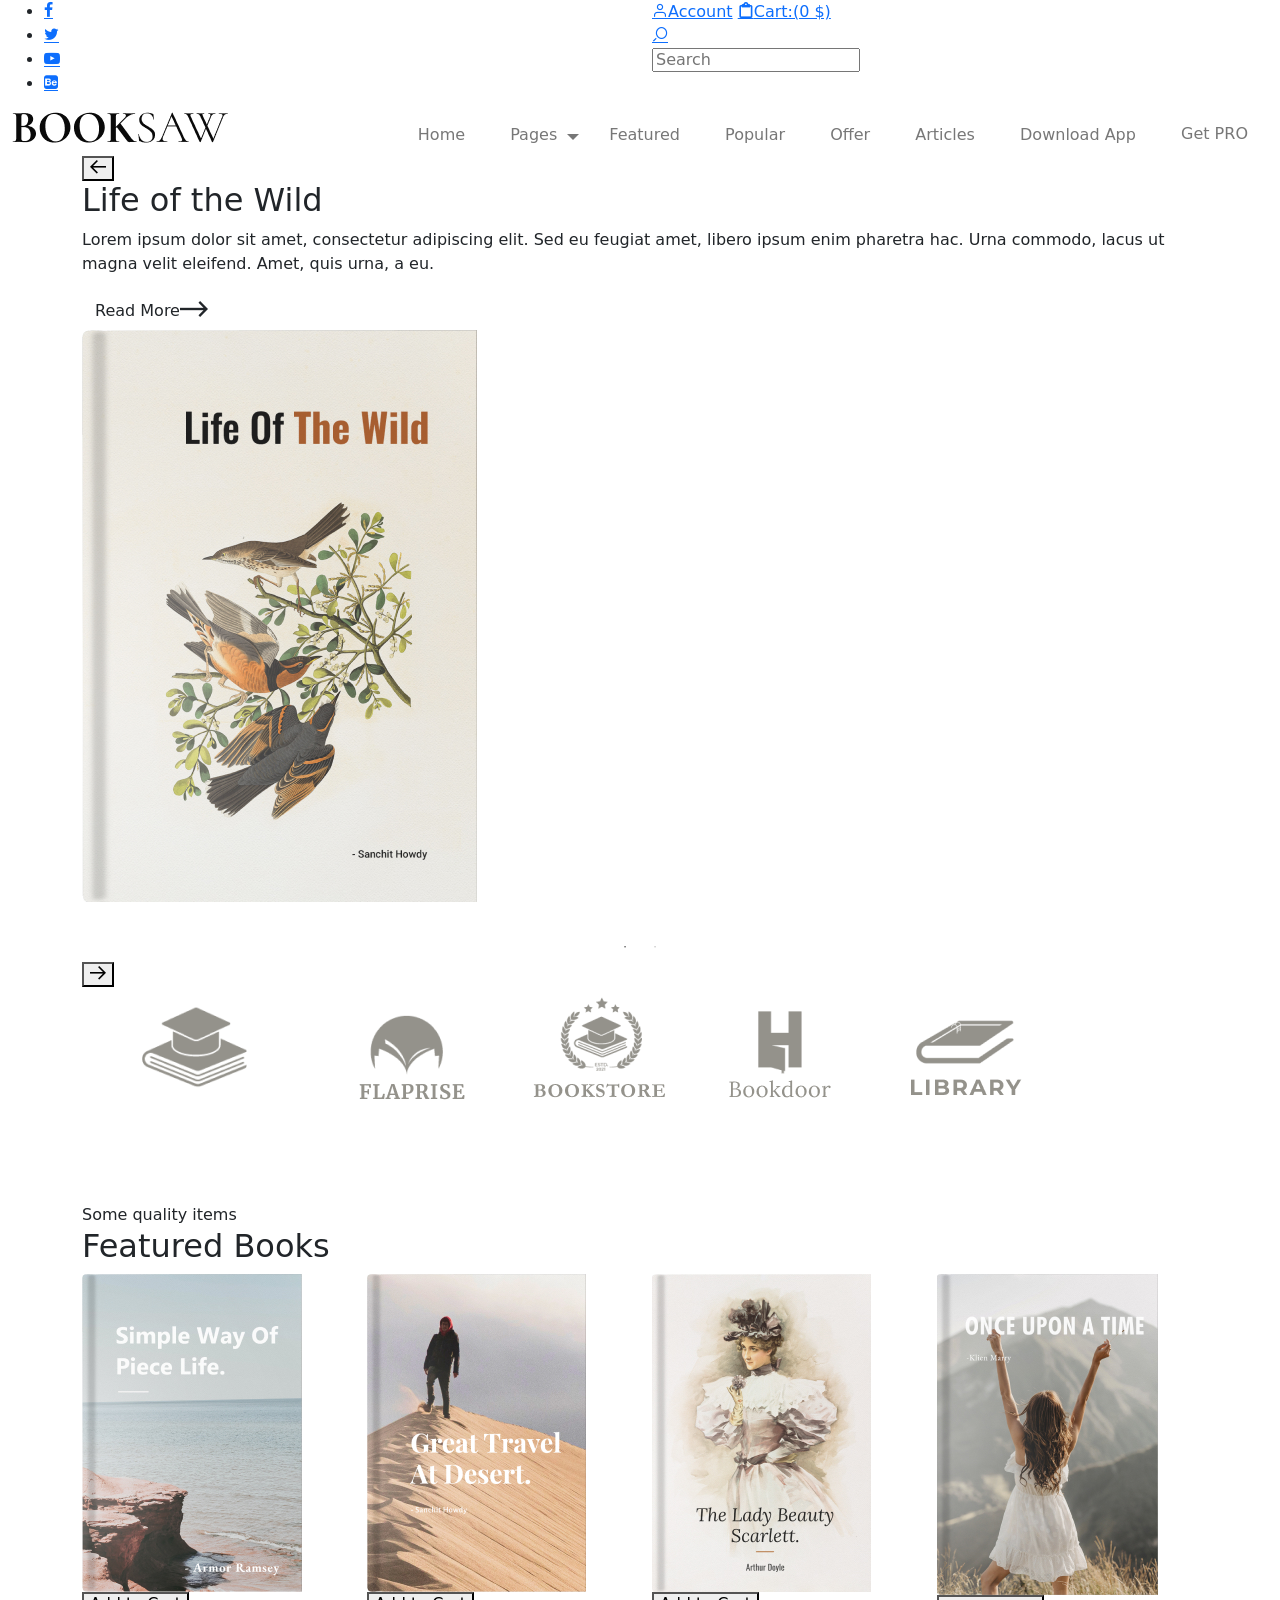
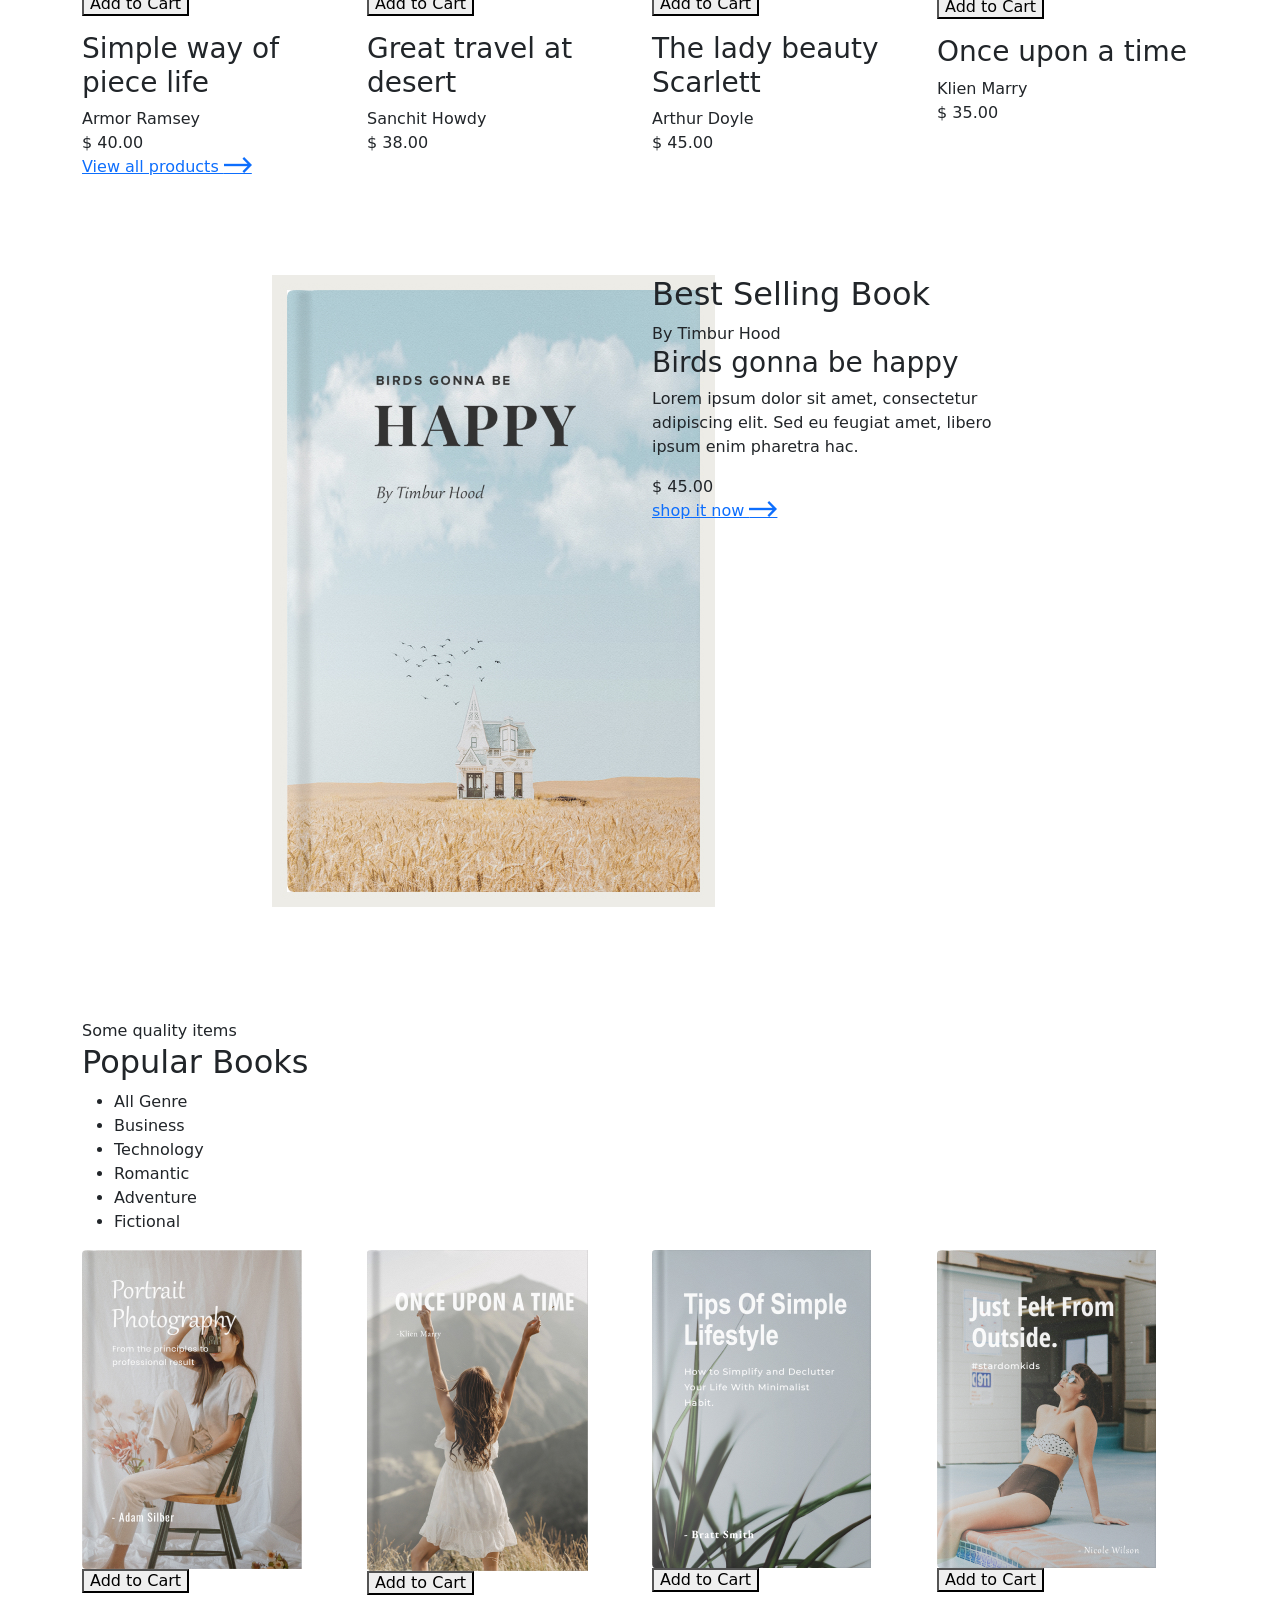
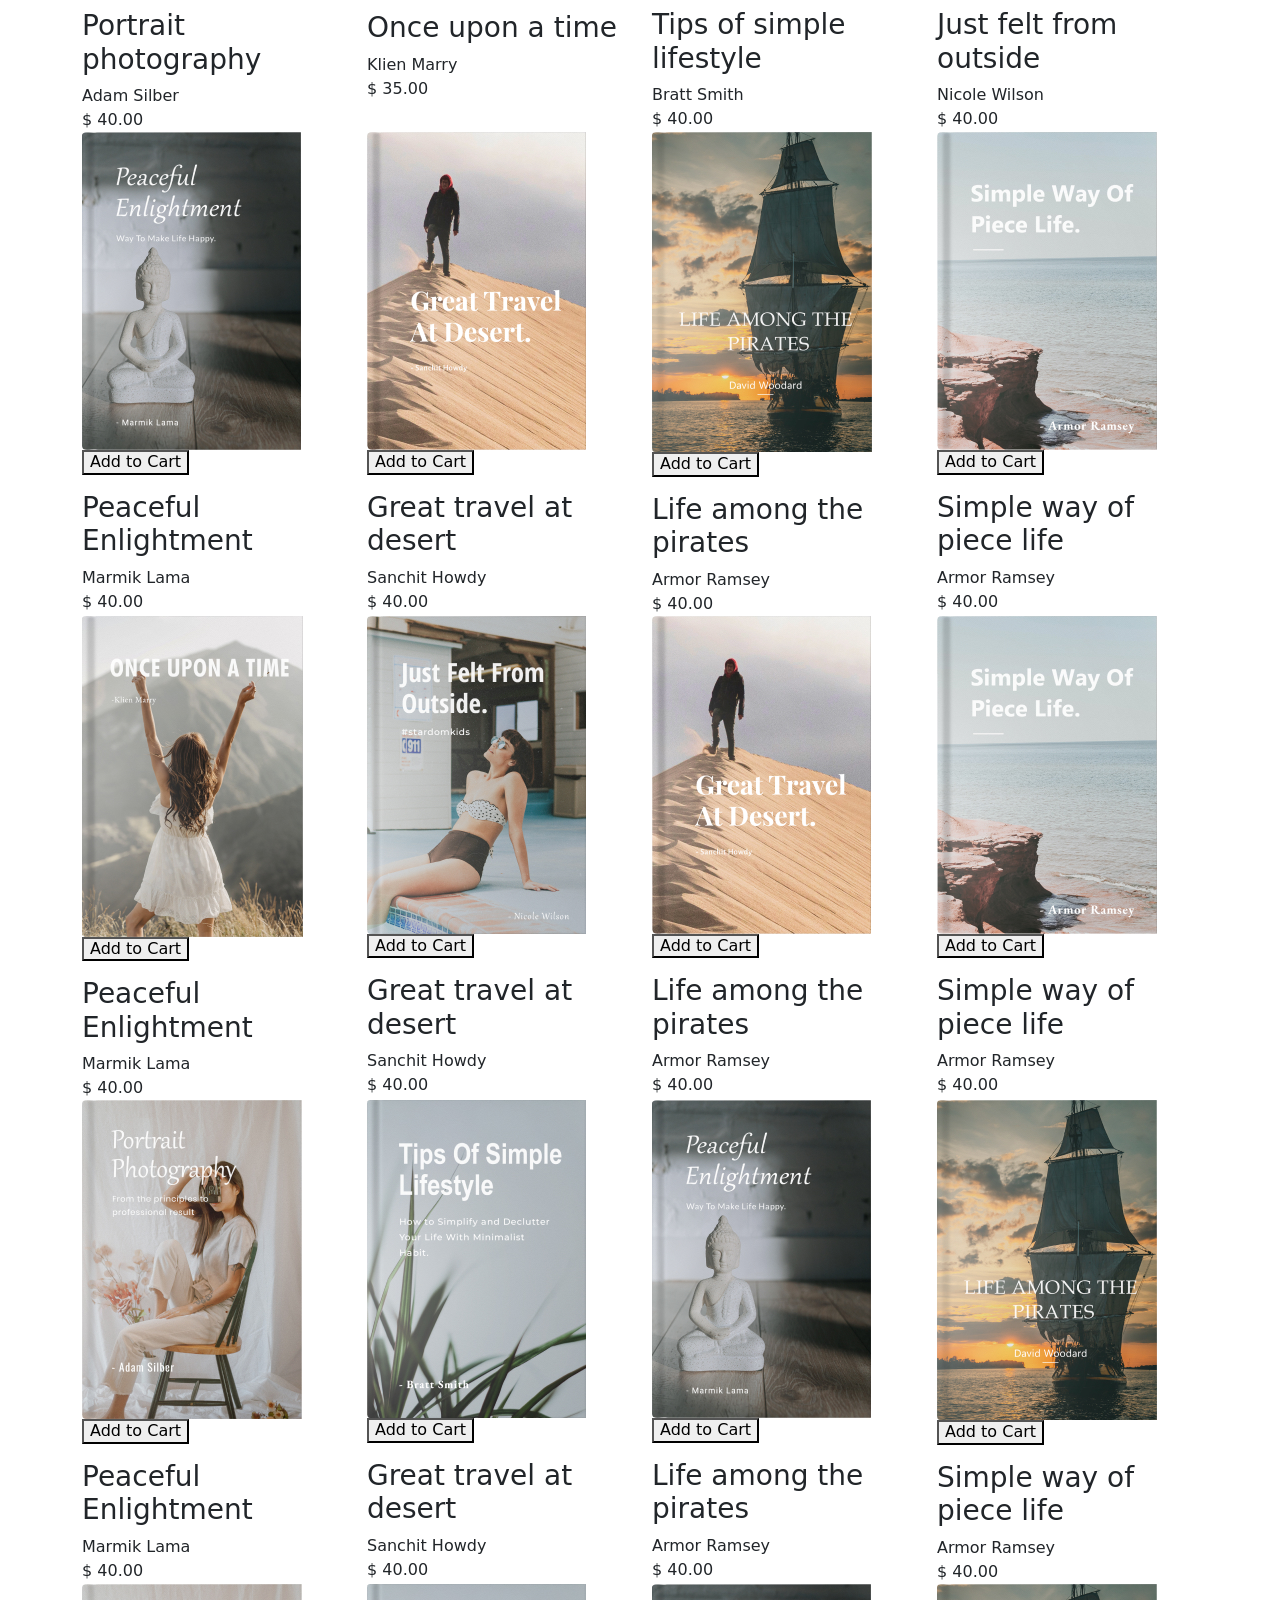
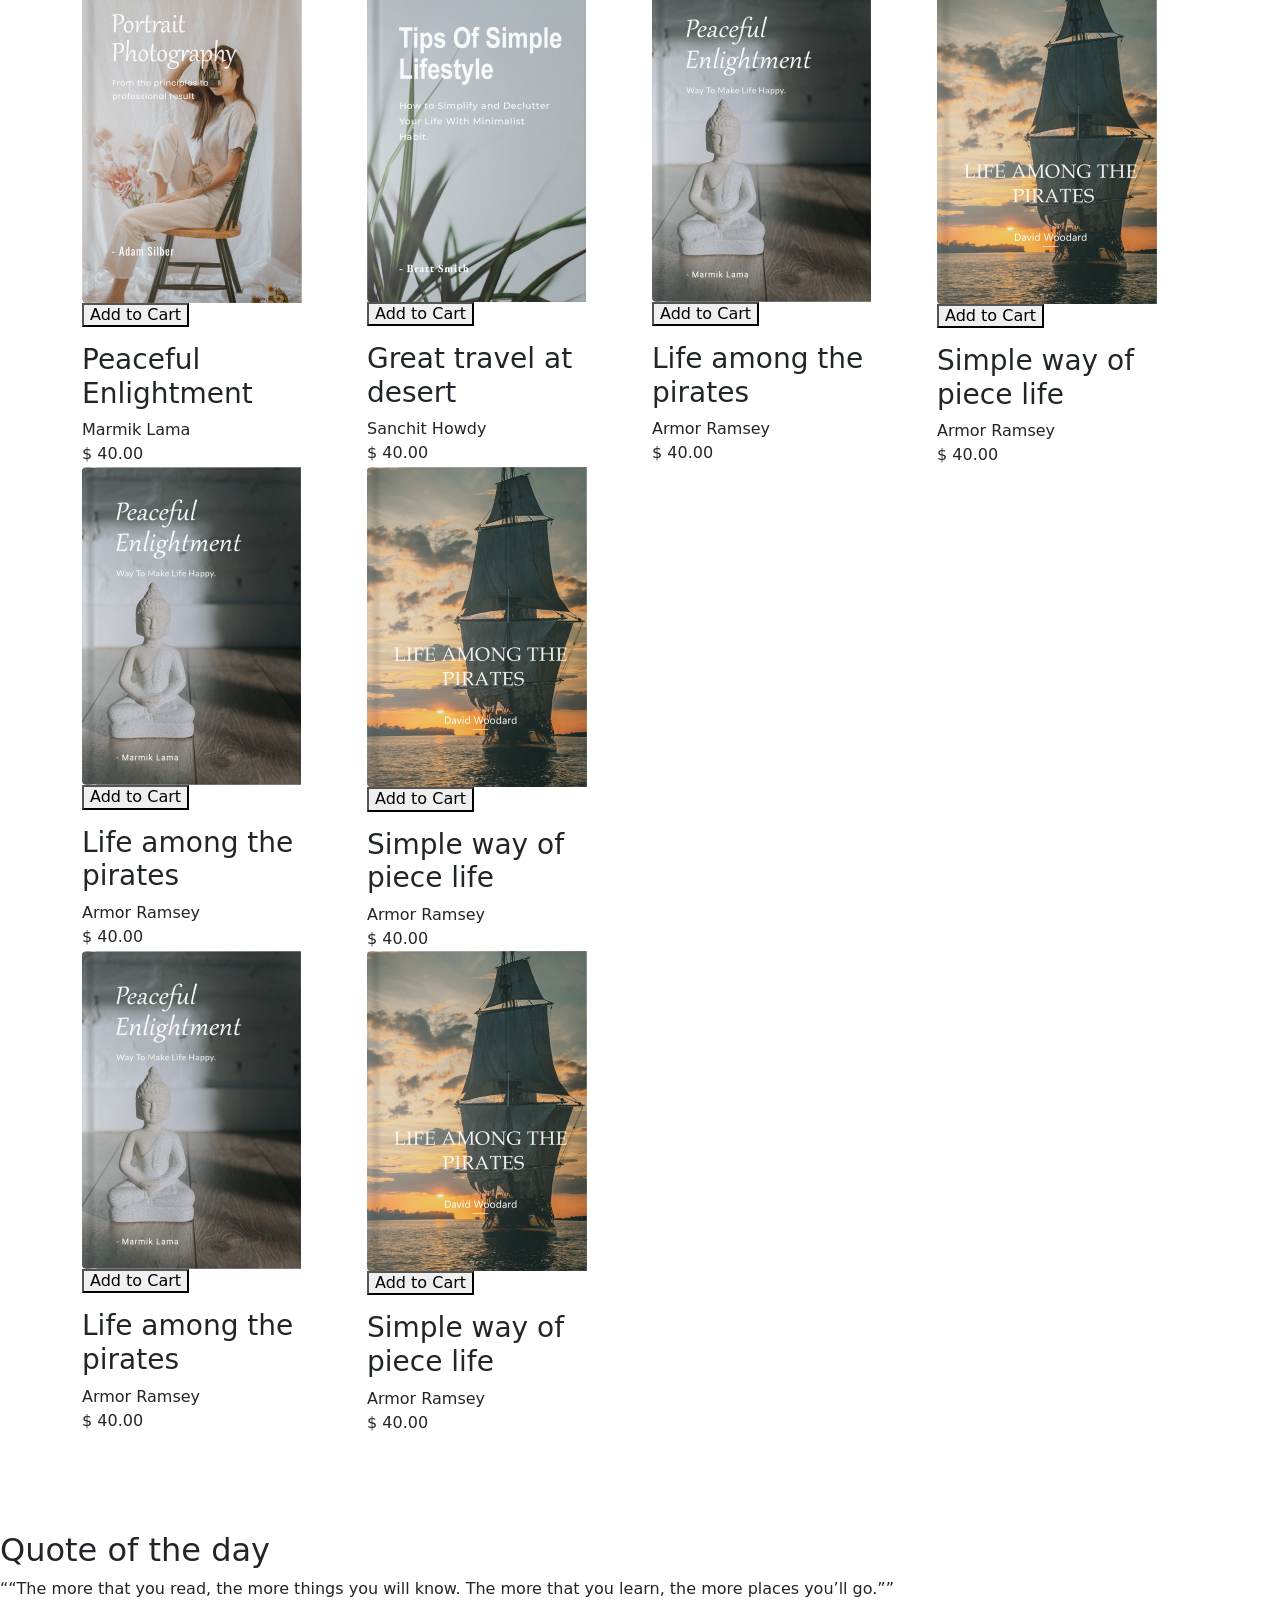
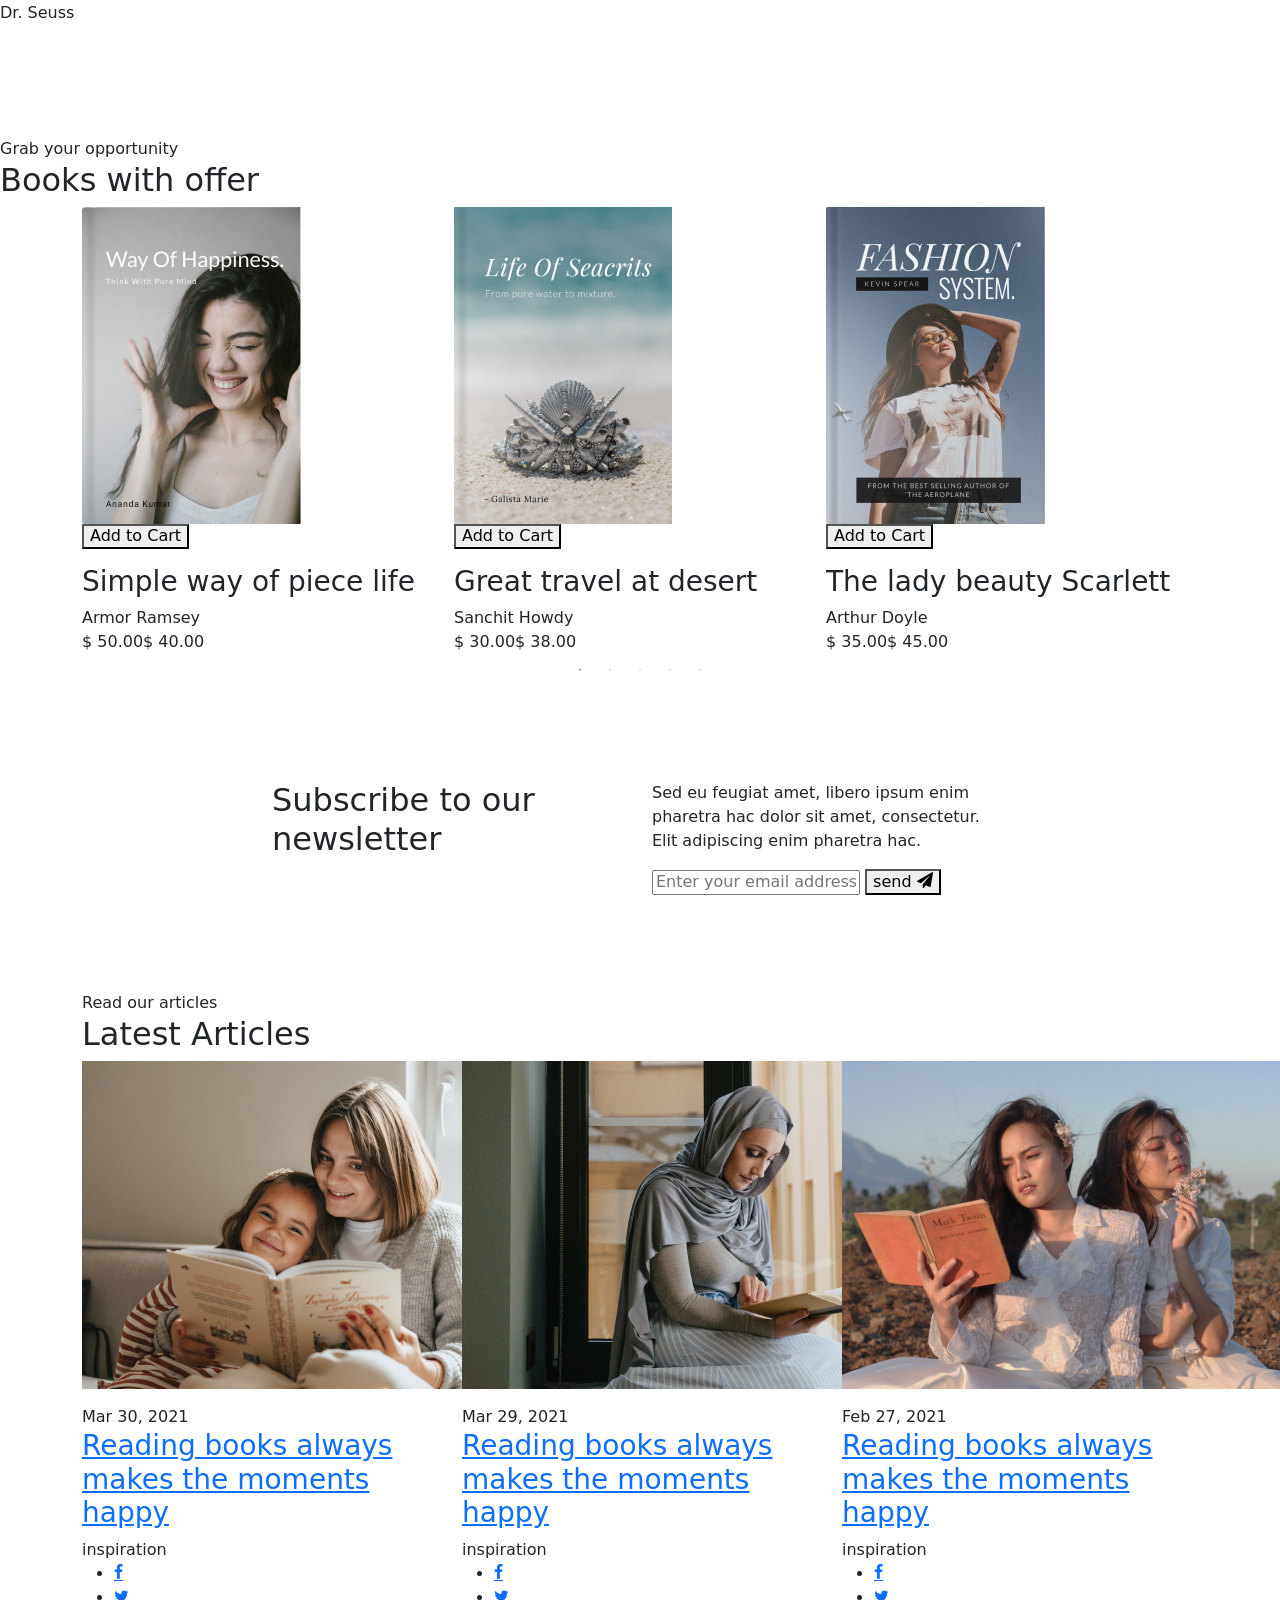
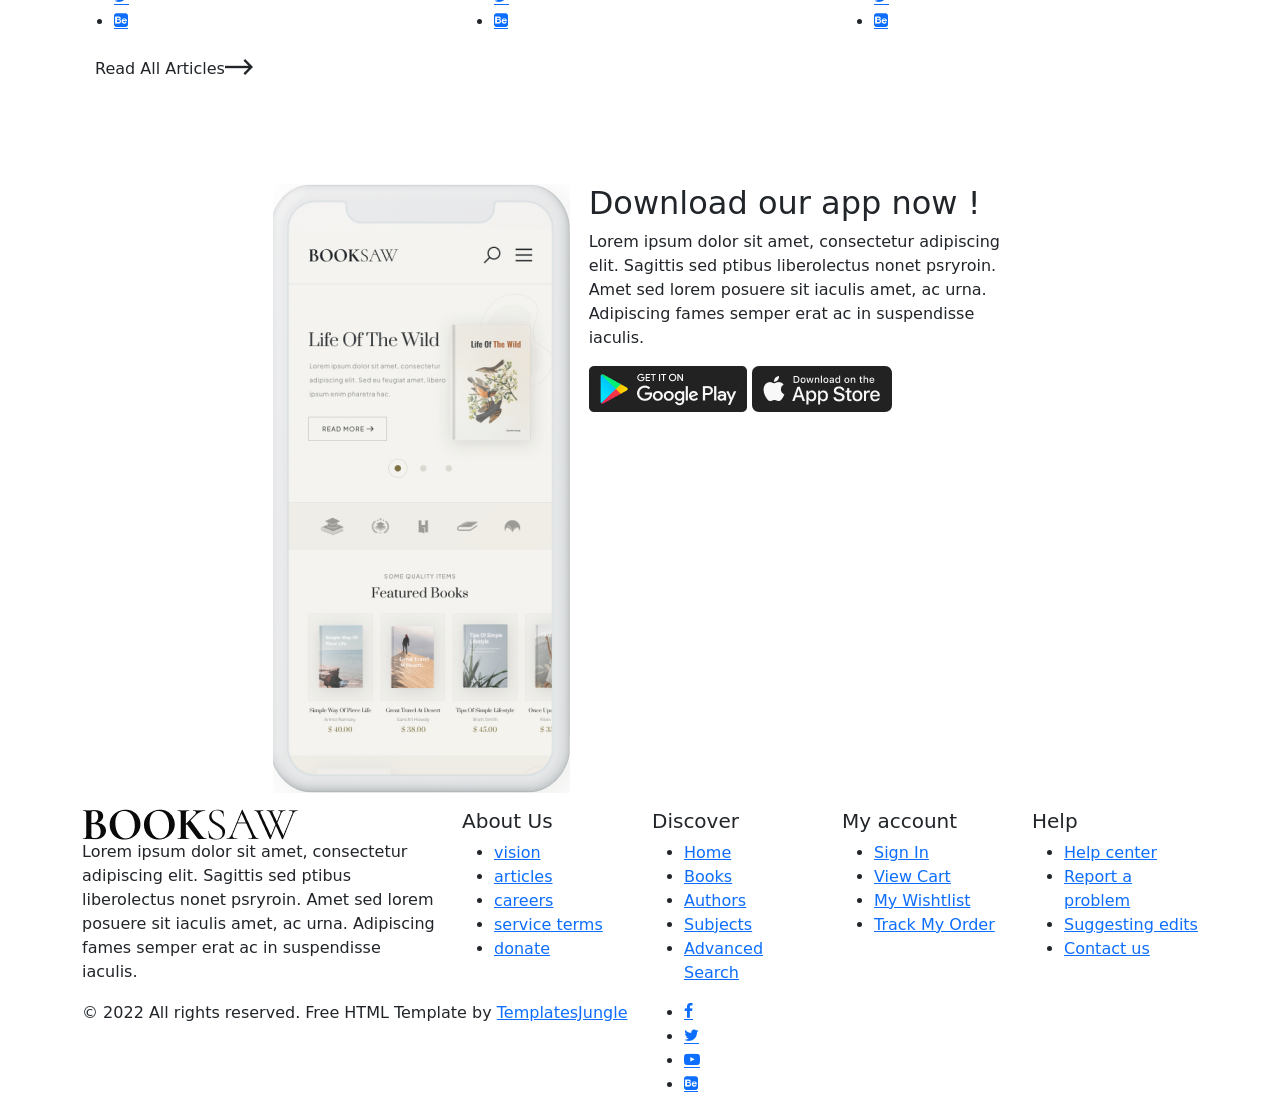
==== index.html @ dff39164 "Add template" ====
<!DOCTYPE html>
<html lang="en">

<head>
	<title>BookSaw - Free Book Store HTML CSS Template</title>
	<meta charset="utf-8">
	<meta http-equiv="X-UA-Compatible" content="IE=edge">
	<meta name="viewport" content="width=device-width, initial-scale=1.0">
	<meta name="format-detection" content="telephone=no">
	<meta name="apple-mobile-web-app-capable" content="yes">
	<meta name="author" content="">
	<meta name="keywords" content="">
	<meta name="description" content="">

	<link href="https://cdn.jsdelivr.net/npm/bootstrap@5.3.1/dist/css/bootstrap.min.css" rel="stylesheet"
		integrity="sha384-4bw+/aepP/YC94hEpVNVgiZdgIC5+VKNBQNGCHeKRQN+PtmoHDEXuppvnDJzQIu9" crossorigin="anonymous">

	<link rel="stylesheet" type="text/css" href="css/normalize.css">
	<link rel="stylesheet" type="text/css" href="icomoon/icomoon.css">
	<link rel="stylesheet" type="text/css" href="css/vendor.css">
	<link rel="stylesheet" type="text/css" href="style.css">

</head>

<body data-bs-spy="scroll" data-bs-target="#header" tabindex="0">

	<div id="header-wrap">

		<div class="top-content">
			<div class="container-fluid">
				<div class="row">
					<div class="col-md-6">
						<div class="social-links">
							<ul>
								<li>
									<a href="#"><i class="icon icon-facebook"></i></a>
								</li>
								<li>
									<a href="#"><i class="icon icon-twitter"></i></a>
								</li>
								<li>
									<a href="#"><i class="icon icon-youtube-play"></i></a>
								</li>
								<li>
									<a href="#"><i class="icon icon-behance-square"></i></a>
								</li>
							</ul>
						</div><!--social-links-->
					</div>
					<div class="col-md-6">
						<div class="right-element">
							<a href="#" class="user-account for-buy"><i
									class="icon icon-user"></i><span>Account</span></a>
							<a href="#" class="cart for-buy"><i class="icon icon-clipboard"></i><span>Cart:(0
									$)</span></a>

							<div class="action-menu">

								<div class="search-bar">
									<a href="#" class="search-button search-toggle" data-selector="#header-wrap">
										<i class="icon icon-search"></i>
									</a>
									<form role="search" method="get" class="search-box">
										<input class="search-field text search-input" placeholder="Search"
											type="search">
									</form>
								</div>
							</div>

						</div><!--top-right-->
					</div>

				</div>
			</div>
		</div><!--top-content-->

		<header id="header">
			<div class="container-fluid">
				<div class="row">

					<div class="col-md-2">
						<div class="main-logo">
							<a href="index.html"><img src="images/main-logo.png" alt="logo"></a>
						</div>

					</div>

					<div class="col-md-10">

						<nav id="navbar">
							<div class="main-menu stellarnav">
								<ul class="menu-list">
									<li class="menu-item active"><a href="#home">Home</a></li>
									<li class="menu-item has-sub">
										<a href="#pages" class="nav-link">Pages</a>

										<ul>
											<li class="active"><a href="index.html">Home</a></li>
											<li><a href="about.html">About <span class="badge bg-dark">PRO</span></a></li>
											<li><a href="styles.html">Styles <span class="badge bg-dark">PRO</span></a></li>
											<li><a href="blog.html">Blog <span class="badge bg-dark">PRO</span></a></li>
											<li><a href="single-post.html">Post Single <span class="badge bg-dark">PRO</span></a></li>
											<li><a href="shop.html">Our Store <span class="badge bg-dark">PRO</span></a></li>
											<li><a href="single-product.html">Product Single <span class="badge bg-dark">PRO</span></a></li>
											<li><a href="contact.html">Contact <span class="badge bg-dark">PRO</span></a></li>
											<li><a href="thank-you.html">Thank You <span class="badge bg-dark">PRO</span></a></li>
										</ul>

									</li>
									<li class="menu-item"><a href="#featured-books" class="nav-link">Featured</a></li>
									<li class="menu-item"><a href="#popular-books" class="nav-link">Popular</a></li>
									<li class="menu-item"><a href="#special-offer" class="nav-link">Offer</a></li>
									<li class="menu-item"><a href="#latest-blog" class="nav-link">Articles</a></li>
									<li class="menu-item"><a href="#download-app" class="nav-link">Download App</a></li>
									<li class="menu-item"><a href="https://templatesjungle.gumroad.com/l/booksaw-free-html-bookstore-template" class="nav-link btn btn-outline-dark rounded-pill m-0" target="_blank">Get PRO</a></li>
								</ul>

								<div class="hamburger">
									<span class="bar"></span>
									<span class="bar"></span>
									<span class="bar"></span>
								</div>

							</div>
						</nav>

					</div>

				</div>
			</div>
		</header>

	</div><!--header-wrap-->

	<section id="billboard">

		<div class="container">
			<div class="row">
				<div class="col-md-12">

					<button class="prev slick-arrow">
						<i class="icon icon-arrow-left"></i>
					</button>

					<div class="main-slider pattern-overlay">
						<div class="slider-item">
							<div class="banner-content">
								<h2 class="banner-title">Life of the Wild</h2>
								<p>Lorem ipsum dolor sit amet, consectetur adipiscing elit. Sed eu feugiat amet, libero
									ipsum enim pharetra hac. Urna commodo, lacus ut magna velit eleifend. Amet, quis
									urna, a eu.</p>
								<div class="btn-wrap">
									<a href="#" class="btn btn-outline-accent btn-accent-arrow">Read More<i
											class="icon icon-ns-arrow-right"></i></a>
								</div>
							</div><!--banner-content-->
							<img src="images/main-banner1.jpg" alt="banner" class="banner-image">
						</div><!--slider-item-->

						<div class="slider-item">
							<div class="banner-content">
								<h2 class="banner-title">Birds gonna be Happy</h2>
								<p>Lorem ipsum dolor sit amet, consectetur adipiscing elit. Sed eu feugiat amet, libero
									ipsum enim pharetra hac. Urna commodo, lacus ut magna velit eleifend. Amet, quis
									urna, a eu.</p>
								<div class="btn-wrap">
									<a href="#" class="btn btn-outline-accent btn-accent-arrow">Read More<i
											class="icon icon-ns-arrow-right"></i></a>
								</div>
							</div><!--banner-content-->
							<img src="images/main-banner2.jpg" alt="banner" class="banner-image">
						</div><!--slider-item-->

					</div><!--slider-->

					<button class="next slick-arrow">
						<i class="icon icon-arrow-right"></i>
					</button>

				</div>
			</div>
		</div>

	</section>

	<section id="client-holder" data-aos="fade-up">
		<div class="container">
			<div class="row">
				<div class="inner-content">
					<div class="logo-wrap">
						<div class="grid">
							<a href="#"><img src="images/client-image1.png" alt="client"></a>
							<a href="#"><img src="images/client-image2.png" alt="client"></a>
							<a href="#"><img src="images/client-image3.png" alt="client"></a>
							<a href="#"><img src="images/client-image4.png" alt="client"></a>
							<a href="#"><img src="images/client-image5.png" alt="client"></a>
						</div>
					</div><!--image-holder-->
				</div>
			</div>
		</div>
	</section>

	<section id="featured-books" class="py-5 my-5">
		<div class="container">
			<div class="row">
				<div class="col-md-12">

					<div class="section-header align-center">
						<div class="title">
							<span>Some quality items</span>
						</div>
						<h2 class="section-title">Featured Books</h2>
					</div>

					<div class="product-list" data-aos="fade-up">
						<div class="row">

							<div class="col-md-3">
								<div class="product-item">
									<figure class="product-style">
										<img src="images/product-item1.jpg" alt="Books" class="product-item">
										<button type="button" class="add-to-cart" data-product-tile="add-to-cart">Add to
											Cart</button>
									</figure>
									<figcaption>
										<h3>Simple way of piece life</h3>
										<span>Armor Ramsey</span>
										<div class="item-price">$ 40.00</div>
									</figcaption>
								</div>
							</div>

							<div class="col-md-3">
								<div class="product-item">
									<figure class="product-style">
										<img src="images/product-item2.jpg" alt="Books" class="product-item">
										<button type="button" class="add-to-cart" data-product-tile="add-to-cart">Add to
											Cart</button>
									</figure>
									<figcaption>
										<h3>Great travel at desert</h3>
										<span>Sanchit Howdy</span>
										<div class="item-price">$ 38.00</div>
									</figcaption>
								</div>
							</div>

							<div class="col-md-3">
								<div class="product-item">
									<figure class="product-style">
										<img src="images/product-item3.jpg" alt="Books" class="product-item">
										<button type="button" class="add-to-cart" data-product-tile="add-to-cart">Add to
											Cart</button>
									</figure>
									<figcaption>
										<h3>The lady beauty Scarlett</h3>
										<span>Arthur Doyle</span>
										<div class="item-price">$ 45.00</div>
									</figcaption>
								</div>
							</div>

							<div class="col-md-3">
								<div class="product-item">
									<figure class="product-style">
										<img src="images/product-item4.jpg" alt="Books" class="product-item">
										<button type="button" class="add-to-cart" data-product-tile="add-to-cart">Add to
											Cart</button>
									</figure>
									<figcaption>
										<h3>Once upon a time</h3>
										<span>Klien Marry</span>
										<div class="item-price">$ 35.00</div>
									</figcaption>
								</div>
							</div>

						</div><!--ft-books-slider-->
					</div><!--grid-->


				</div><!--inner-content-->
			</div>

			<div class="row">
				<div class="col-md-12">

					<div class="btn-wrap align-right">
						<a href="#" class="btn-accent-arrow">View all products <i
								class="icon icon-ns-arrow-right"></i></a>
					</div>

				</div>
			</div>
		</div>
	</section>

	<section id="best-selling" class="leaf-pattern-overlay">
		<div class="corner-pattern-overlay"></div>
		<div class="container">
			<div class="row justify-content-center">

				<div class="col-md-8">

					<div class="row">

						<div class="col-md-6">
							<figure class="products-thumb">
								<img src="images/single-image.jpg" alt="book" class="single-image">
							</figure>
						</div>

						<div class="col-md-6">
							<div class="product-entry">
								<h2 class="section-title divider">Best Selling Book</h2>

								<div class="products-content">
									<div class="author-name">By Timbur Hood</div>
									<h3 class="item-title">Birds gonna be happy</h3>
									<p>Lorem ipsum dolor sit amet, consectetur adipiscing elit. Sed eu feugiat amet,
										libero ipsum enim pharetra hac.</p>
									<div class="item-price">$ 45.00</div>
									<div class="btn-wrap">
										<a href="#" class="btn-accent-arrow">shop it now <i
												class="icon icon-ns-arrow-right"></i></a>
									</div>
								</div>

							</div>
						</div>

					</div>
					<!-- / row -->

				</div>

			</div>
		</div>
	</section>

	<section id="popular-books" class="bookshelf py-5 my-5">
		<div class="container">
			<div class="row">
				<div class="col-md-12">

					<div class="section-header align-center">
						<div class="title">
							<span>Some quality items</span>
						</div>
						<h2 class="section-title">Popular Books</h2>
					</div>

					<ul class="tabs">
						<li data-tab-target="#all-genre" class="active tab">All Genre</li>
						<li data-tab-target="#business" class="tab">Business</li>
						<li data-tab-target="#technology" class="tab">Technology</li>
						<li data-tab-target="#romantic" class="tab">Romantic</li>
						<li data-tab-target="#adventure" class="tab">Adventure</li>
						<li data-tab-target="#fictional" class="tab">Fictional</li>
					</ul>

					<div class="tab-content">
						<div id="all-genre" data-tab-content class="active">
							<div class="row">

								<div class="col-md-3">
									<div class="product-item">
										<figure class="product-style">
											<img src="images/tab-item1.jpg" alt="Books" class="product-item">
											<button type="button" class="add-to-cart" data-product-tile="add-to-cart">Add to
												Cart</button>
										</figure>
										<figcaption>
											<h3>Portrait photography</h3>
											<span>Adam Silber</span>
											<div class="item-price">$ 40.00</div>
										</figcaption>
									</div>
								</div>

								<div class="col-md-3">
									<div class="product-item">
										<figure class="product-style">
											<img src="images/tab-item2.jpg" alt="Books" class="product-item">
											<button type="button" class="add-to-cart" data-product-tile="add-to-cart">Add to
												Cart</button>
										</figure>
										<figcaption>
											<h3>Once upon a time</h3>
											<span>Klien Marry</span>
											<div class="item-price">$ 35.00</div>
										</figcaption>
									</div>
								</div>

								<div class="col-md-3">
									<div class="product-item">
										<figure class="product-style">
											<img src="images/tab-item3.jpg" alt="Books" class="product-item">
											<button type="button" class="add-to-cart" data-product-tile="add-to-cart">Add to
												Cart</button>
										</figure>
										<figcaption>
											<h3>Tips of simple lifestyle</h3>
											<span>Bratt Smith</span>
											<div class="item-price">$ 40.00</div>
										</figcaption>
									</div>
								</div>

								<div class="col-md-3">
									<div class="product-item">
										<figure class="product-style">
											<img src="images/tab-item4.jpg" alt="Books" class="product-item">
											<button type="button" class="add-to-cart" data-product-tile="add-to-cart">Add to
												Cart</button>
										</figure>
										<figcaption>
											<h3>Just felt from outside</h3>
											<span>Nicole Wilson</span>
											<div class="item-price">$ 40.00</div>
										</figcaption>
									</div>
								</div>

							</div>
							<div class="row">

								<div class="col-md-3">
									<div class="product-item">
										<figure class="product-style">
											<img src="images/tab-item5.jpg" alt="Books" class="product-item">
											<button type="button" class="add-to-cart" data-product-tile="add-to-cart">Add to
												Cart</button>
										</figure>
										<figcaption>
											<h3>Peaceful Enlightment</h3>
											<span>Marmik Lama</span>
											<div class="item-price">$ 40.00</div>
										</figcaption>
									</div>
								</div>

								<div class="col-md-3">
									<div class="product-item">
										<figure class="product-style">
											<img src="images/tab-item6.jpg" alt="Books" class="product-item">
											<button type="button" class="add-to-cart" data-product-tile="add-to-cart">Add to
												Cart</button>
										</figure>
										<figcaption>
											<h3>Great travel at desert</h3>
											<span>Sanchit Howdy</span>
											<div class="item-price">$ 40.00</div>
										</figcaption>
									</div>
								</div>

								<div class="col-md-3">
									<div class="product-item">
										<figure class="product-style">
											<img src="images/tab-item7.jpg" alt="Books" class="product-item">
											<button type="button" class="add-to-cart" data-product-tile="add-to-cart">Add to
												Cart</button>
										</figure>
										<figcaption>
											<h3>Life among the pirates</h3>
											<span>Armor Ramsey</span>
											<div class="item-price">$ 40.00</div>
										</figcaption>
									</div>
								</div>

								<div class="col-md-3">
									<div class="product-item">
										<figure class="product-style">
											<img src="images/tab-item8.jpg" alt="Books" class="product-item">
											<button type="button" class="add-to-cart" data-product-tile="add-to-cart">Add to
												Cart</button>
										</figure>
										<figcaption>
											<h3>Simple way of piece life</h3>
											<span>Armor Ramsey</span>
											<div class="item-price">$ 40.00</div>
										</figcaption>
									</div>
								</div>

							</div>

						</div>
						<div id="business" data-tab-content>
							<div class="row">
								<div class="col-md-3">
									<div class="product-item">
										<figure class="product-style">
											<img src="images/tab-item2.jpg" alt="Books" class="product-item">
											<button type="button" class="add-to-cart" data-product-tile="add-to-cart">Add to
												Cart</button>
										</figure>
										<figcaption>
											<h3>Peaceful Enlightment</h3>
											<span>Marmik Lama</span>
											<div class="item-price">$ 40.00</div>
										</figcaption>
									</div>
								</div>

								<div class="col-md-3">
									<div class="product-item">
										<figure class="product-style">
											<img src="images/tab-item4.jpg" alt="Books" class="product-item">
											<button type="button" class="add-to-cart" data-product-tile="add-to-cart">Add to
												Cart</button>
										</figure>
										<figcaption>
											<h3>Great travel at desert</h3>
											<span>Sanchit Howdy</span>
											<div class="item-price">$ 40.00</div>
										</figcaption>
									</div>
								</div>

								<div class="col-md-3">
									<div class="product-item">
										<figure class="product-style">
											<img src="images/tab-item6.jpg" alt="Books" class="product-item">
											<button type="button" class="add-to-cart" data-product-tile="add-to-cart">Add to
												Cart</button>
										</figure>
										<figcaption>
											<h3>Life among the pirates</h3>
											<span>Armor Ramsey</span>
											<div class="item-price">$ 40.00</div>
										</figcaption>
									</div>
								</div>

								<div class="col-md-3">
									<div class="product-item">
										<figure class="product-style">
											<img src="images/tab-item8.jpg" alt="Books" class="product-item">
											<button type="button" class="add-to-cart" data-product-tile="add-to-cart">Add to
												Cart</button>
										</figure>
										<figcaption>
											<h3>Simple way of piece life</h3>
											<span>Armor Ramsey</span>
											<div class="item-price">$ 40.00</div>
										</figcaption>
									</div>
								</div>

							</div>
						</div>

						<div id="technology" data-tab-content>
							<div class="row">
								<div class="col-md-3">
									<div class="product-item">
										<figure class="product-style">
											<img src="images/tab-item1.jpg" alt="Books" class="product-item">
											<button type="button" class="add-to-cart" data-product-tile="add-to-cart">Add to
												Cart</button>
										</figure>
										<figcaption>
											<h3>Peaceful Enlightment</h3>
											<span>Marmik Lama</span>
											<div class="item-price">$ 40.00</div>
										</figcaption>
									</div>
								</div>

								<div class="col-md-3">
									<div class="product-item">
										<figure class="product-style">
											<img src="images/tab-item3.jpg" alt="Books" class="product-item">
											<button type="button" class="add-to-cart" data-product-tile="add-to-cart">Add to
												Cart</button>
										</figure>
										<figcaption>
											<h3>Great travel at desert</h3>
											<span>Sanchit Howdy</span>
											<div class="item-price">$ 40.00</div>
										</figcaption>
									</div>
								</div>

								<div class="col-md-3">
									<div class="product-item">
										<figure class="product-style">
											<img src="images/tab-item5.jpg" alt="Books" class="product-item">
											<button type="button" class="add-to-cart" data-product-tile="add-to-cart">Add to
												Cart</button>
										</figure>
										<figcaption>
											<h3>Life among the pirates</h3>
											<span>Armor Ramsey</span>
											<div class="item-price">$ 40.00</div>
										</figcaption>
									</div>
								</div>

								<div class="col-md-3">
									<div class="product-item">
										<figure class="product-style">
											<img src="images/tab-item7.jpg" alt="Books" class="product-item">
											<button type="button" class="add-to-cart" data-product-tile="add-to-cart">Add to
												Cart</button>
										</figure>
										<figcaption>
											<h3>Simple way of piece life</h3>
											<span>Armor Ramsey</span>
											<div class="item-price">$ 40.00</div>
										</figcaption>
									</div>
								</div>
							</div>
						</div>

						<div id="romantic" data-tab-content>
							<div class="row">
								<div class="col-md-3">
									<div class="product-item">
										<figure class="product-style">
											<img src="images/tab-item1.jpg" alt="Books" class="product-item">
											<button type="button" class="add-to-cart" data-product-tile="add-to-cart">Add to
												Cart</button>
										</figure>
										<figcaption>
											<h3>Peaceful Enlightment</h3>
											<span>Marmik Lama</span>
											<div class="item-price">$ 40.00</div>
										</figcaption>
									</div>
								</div>

								<div class="col-md-3">
									<div class="product-item">
										<figure class="product-style">
											<img src="images/tab-item3.jpg" alt="Books" class="product-item">
											<button type="button" class="add-to-cart" data-product-tile="add-to-cart">Add to
												Cart</button>
										</figure>
										<figcaption>
											<h3>Great travel at desert</h3>
											<span>Sanchit Howdy</span>
											<div class="item-price">$ 40.00</div>
										</figcaption>
									</div>
								</div>

								<div class="col-md-3">
									<div class="product-item">
										<figure class="product-style">
											<img src="images/tab-item5.jpg" alt="Books" class="product-item">
											<button type="button" class="add-to-cart" data-product-tile="add-to-cart">Add to
												Cart</button>
										</figure>
										<figcaption>
											<h3>Life among the pirates</h3>
											<span>Armor Ramsey</span>
											<div class="item-price">$ 40.00</div>
										</figcaption>
									</div>
								</div>

								<div class="col-md-3">
									<div class="product-item">
										<figure class="product-style">
											<img src="images/tab-item7.jpg" alt="Books" class="product-item">
											<button type="button" class="add-to-cart" data-product-tile="add-to-cart">Add to
												Cart</button>
										</figure>
										<figcaption>
											<h3>Simple way of piece life</h3>
											<span>Armor Ramsey</span>
											<div class="item-price">$ 40.00</div>
										</figcaption>
									</div>
								</div>
							</div>
						</div>

						<div id="adventure" data-tab-content>
							<div class="row">
								<div class="col-md-3">
									<div class="product-item">
										<figure class="product-style">
											<img src="images/tab-item5.jpg" alt="Books" class="product-item">
											<button type="button" class="add-to-cart" data-product-tile="add-to-cart">Add to
												Cart</button>
										</figure>
										<figcaption>
											<h3>Life among the pirates</h3>
											<span>Armor Ramsey</span>
											<div class="item-price">$ 40.00</div>
										</figcaption>
									</div>
								</div>

								<div class="col-md-3">
									<div class="product-item">
										<figure class="product-style">
											<img src="images/tab-item7.jpg" alt="Books" class="product-item">
											<button type="button" class="add-to-cart" data-product-tile="add-to-cart">Add to
												Cart</button>
										</figure>
										<figcaption>
											<h3>Simple way of piece life</h3>
											<span>Armor Ramsey</span>
											<div class="item-price">$ 40.00</div>
										</figcaption>
									</div>
								</div>
							</div>
						</div>

						<div id="fictional" data-tab-content>
							<div class="row">
								<div class="col-md-3">
									<div class="product-item">
										<figure class="product-style">
											<img src="images/tab-item5.jpg" alt="Books" class="product-item">
											<button type="button" class="add-to-cart" data-product-tile="add-to-cart">Add to
												Cart</button>
										</figure>
										<figcaption>
											<h3>Life among the pirates</h3>
											<span>Armor Ramsey</span>
											<div class="item-price">$ 40.00</div>
										</figcaption>
									</div>
								</div>

								<div class="col-md-3">
									<div class="product-item">
										<figure class="product-style">
											<img src="images/tab-item7.jpg" alt="Books" class="product-item">
											<button type="button" class="add-to-cart" data-product-tile="add-to-cart">Add to
												Cart</button>
										</figure>
										<figcaption>
											<h3>Simple way of piece life</h3>
											<span>Armor Ramsey</span>
											<div class="item-price">$ 40.00</div>
										</figcaption>
									</div>
								</div>
							</div>
						</div>

					</div>

				</div><!--inner-tabs-->

			</div>
		</div>
	</section>

	<section id="quotation" class="align-center pb-5 mb-5">
		<div class="inner-content">
			<h2 class="section-title divider">Quote of the day</h2>
			<blockquote data-aos="fade-up">
				<q>“The more that you read, the more things you will know. The more that you learn, the more places
					you’ll go.”</q>
				<div class="author-name">Dr. Seuss</div>
			</blockquote>
		</div>
	</section>

	<section id="special-offer" class="bookshelf pb-5 mb-5">

		<div class="section-header align-center">
			<div class="title">
				<span>Grab your opportunity</span>
			</div>
			<h2 class="section-title">Books with offer</h2>
		</div>

		<div class="container">
			<div class="row">
				<div class="inner-content">
					<div class="product-list" data-aos="fade-up">
						<div class="grid product-grid">
							<div class="product-item">
								<figure class="product-style">
									<img src="images/product-item5.jpg" alt="Books" class="product-item">
									<button type="button" class="add-to-cart" data-product-tile="add-to-cart">Add to
										Cart</button>
								</figure>
								<figcaption>
									<h3>Simple way of piece life</h3>
									<span>Armor Ramsey</span>
									<div class="item-price">
										<span class="prev-price">$ 50.00</span>$ 40.00
									</div>
								</div>
							</figcaption>

							<div class="product-item">
								<figure class="product-style">
									<img src="images/product-item6.jpg" alt="Books" class="product-item">
									<button type="button" class="add-to-cart" data-product-tile="add-to-cart">Add to
										Cart</button>
								</figure>
								<figcaption>
									<h3>Great travel at desert</h3>
									<span>Sanchit Howdy</span>
									<div class="item-price">
										<span class="prev-price">$ 30.00</span>$ 38.00
									</div>
								</div>
							</figcaption>

							<div class="product-item">
								<figure class="product-style">
									<img src="images/product-item7.jpg" alt="Books" class="product-item">
									<button type="button" class="add-to-cart" data-product-tile="add-to-cart">Add to
										Cart</button>
								</figure>
								<figcaption>
									<h3>The lady beauty Scarlett</h3>
									<span>Arthur Doyle</span>
									<div class="item-price">
										<span class="prev-price">$ 35.00</span>$ 45.00
									</div>
								</div>
							</figcaption>

							<div class="product-item">
								<figure class="product-style">
									<img src="images/product-item8.jpg" alt="Books" class="product-item">
									<button type="button" class="add-to-cart" data-product-tile="add-to-cart">Add to
										Cart</button>
								</figure>
								<figcaption>
									<h3>Once upon a time</h3>
									<span>Klien Marry</span>
									<div class="item-price">
										<span class="prev-price">$ 25.00</span>$ 35.00
									</div>
								</div>
							</figcaption>

							<div class="product-item">
								<figure class="product-style">
									<img src="images/product-item2.jpg" alt="Books" class="product-item">
									<button type="button" class="add-to-cart" data-product-tile="add-to-cart">Add to
										Cart</button>
								</figure>
								<figcaption>
									<h3>Simple way of piece life</h3>
									<span>Armor Ramsey</span>
									<div class="item-price">$ 40.00</div>
								</figcaption>
							</div>
						</div><!--grid-->
					</div>
				</div><!--inner-content-->
			</div>
		</div>
	</section>

	<section id="subscribe">
		<div class="container">
			<div class="row justify-content-center">

				<div class="col-md-8">
					<div class="row">

						<div class="col-md-6">

							<div class="title-element">
								<h2 class="section-title divider">Subscribe to our newsletter</h2>
							</div>

						</div>
						<div class="col-md-6">

							<div class="subscribe-content" data-aos="fade-up">
								<p>Sed eu feugiat amet, libero ipsum enim pharetra hac dolor sit amet, consectetur. Elit
									adipiscing enim pharetra hac.</p>
								<form id="form">
									<input type="text" name="email" placeholder="Enter your email addresss here">
									<button class="btn-subscribe">
										<span>send</span>
										<i class="icon icon-send"></i>
									</button>
								</form>
							</div>

						</div>

					</div>
				</div>

			</div>
		</div>
	</section>

	<section id="latest-blog" class="py-5 my-5">
		<div class="container">
			<div class="row">
				<div class="col-md-12">

					<div class="section-header align-center">
						<div class="title">
							<span>Read our articles</span>
						</div>
						<h2 class="section-title">Latest Articles</h2>
					</div>

					<div class="row">

						<div class="col-md-4">

							<article class="column" data-aos="fade-up">

								<figure>
									<a href="#" class="image-hvr-effect">
										<img src="images/post-img1.jpg" alt="post" class="post-image">
									</a>
								</figure>

								<div class="post-item">
									<div class="meta-date">Mar 30, 2021</div>
									<h3><a href="#">Reading books always makes the moments happy</a></h3>

									<div class="links-element">
										<div class="categories">inspiration</div>
										<div class="social-links">
											<ul>
												<li>
													<a href="#"><i class="icon icon-facebook"></i></a>
												</li>
												<li>
													<a href="#"><i class="icon icon-twitter"></i></a>
												</li>
												<li>
													<a href="#"><i class="icon icon-behance-square"></i></a>
												</li>
											</ul>
										</div>
									</div><!--links-element-->

								</div>
							</article>

						</div>
						<div class="col-md-4">

							<article class="column" data-aos="fade-up" data-aos-delay="200">
								<figure>
									<a href="#" class="image-hvr-effect">
										<img src="images/post-img2.jpg" alt="post" class="post-image">
									</a>
								</figure>
								<div class="post-item">
									<div class="meta-date">Mar 29, 2021</div>
									<h3><a href="#">Reading books always makes the moments happy</a></h3>

									<div class="links-element">
										<div class="categories">inspiration</div>
										<div class="social-links">
											<ul>
												<li>
													<a href="#"><i class="icon icon-facebook"></i></a>
												</li>
												<li>
													<a href="#"><i class="icon icon-twitter"></i></a>
												</li>
												<li>
													<a href="#"><i class="icon icon-behance-square"></i></a>
												</li>
											</ul>
										</div>
									</div><!--links-element-->

								</div>
							</article>

						</div>
						<div class="col-md-4">

							<article class="column" data-aos="fade-up" data-aos-delay="400">
								<figure>
									<a href="#" class="image-hvr-effect">
										<img src="images/post-img3.jpg" alt="post" class="post-image">
									</a>
								</figure>
								<div class="post-item">
									<div class="meta-date">Feb 27, 2021</div>
									<h3><a href="#">Reading books always makes the moments happy</a></h3>

									<div class="links-element">
										<div class="categories">inspiration</div>
										<div class="social-links">
											<ul>
												<li>
													<a href="#"><i class="icon icon-facebook"></i></a>
												</li>
												<li>
													<a href="#"><i class="icon icon-twitter"></i></a>
												</li>
												<li>
													<a href="#"><i class="icon icon-behance-square"></i></a>
												</li>
											</ul>
										</div>
									</div><!--links-element-->

								</div>
							</article>

						</div>

					</div>

					<div class="row">

						<div class="btn-wrap align-center">
							<a href="#" class="btn btn-outline-accent btn-accent-arrow" tabindex="0">Read All Articles<i
									class="icon icon-ns-arrow-right"></i></a>
						</div>
					</div>

				</div>
			</div>
		</div>
	</section>

	<section id="download-app" class="leaf-pattern-overlay">
		<div class="corner-pattern-overlay"></div>
		<div class="container">
			<div class="row justify-content-center">
				<div class="col-md-8">
					<div class="row">

						<div class="col-md-5">
							<figure>
								<img src="images/device.png" alt="phone" class="single-image">
							</figure>
						</div>

						<div class="col-md-7">
							<div class="app-info">
								<h2 class="section-title divider">Download our app now !</h2>
								<p>Lorem ipsum dolor sit amet, consectetur adipiscing elit. Sagittis sed ptibus
									liberolectus nonet psryroin. Amet sed lorem posuere sit iaculis amet, ac urna.
									Adipiscing fames semper erat ac in suspendisse iaculis.</p>
								<div class="google-app">
									<img src="images/google-play.jpg" alt="google play">
									<img src="images/app-store.jpg" alt="app store">
								</div>
							</div>
						</div>

					</div>
				</div>
			</div>
		</div>
	</section>

	<footer id="footer">
		<div class="container">
			<div class="row">

				<div class="col-md-4">

					<div class="footer-item">
						<div class="company-brand">
							<img src="images/main-logo.png" alt="logo" class="footer-logo">
							<p>Lorem ipsum dolor sit amet, consectetur adipiscing elit. Sagittis sed ptibus liberolectus
								nonet psryroin. Amet sed lorem posuere sit iaculis amet, ac urna. Adipiscing fames
								semper erat ac in suspendisse iaculis.</p>
						</div>
					</div>

				</div>

				<div class="col-md-2">

					<div class="footer-menu">
						<h5>About Us</h5>
						<ul class="menu-list">
							<li class="menu-item">
								<a href="#">vision</a>
							</li>
							<li class="menu-item">
								<a href="#">articles </a>
							</li>
							<li class="menu-item">
								<a href="#">careers</a>
							</li>
							<li class="menu-item">
								<a href="#">service terms</a>
							</li>
							<li class="menu-item">
								<a href="#">donate</a>
							</li>
						</ul>
					</div>

				</div>
				<div class="col-md-2">

					<div class="footer-menu">
						<h5>Discover</h5>
						<ul class="menu-list">
							<li class="menu-item">
								<a href="#">Home</a>
							</li>
							<li class="menu-item">
								<a href="#">Books</a>
							</li>
							<li class="menu-item">
								<a href="#">Authors</a>
							</li>
							<li class="menu-item">
								<a href="#">Subjects</a>
							</li>
							<li class="menu-item">
								<a href="#">Advanced Search</a>
							</li>
						</ul>
					</div>

				</div>
				<div class="col-md-2">

					<div class="footer-menu">
						<h5>My account</h5>
						<ul class="menu-list">
							<li class="menu-item">
								<a href="#">Sign In</a>
							</li>
							<li class="menu-item">
								<a href="#">View Cart</a>
							</li>
							<li class="menu-item">
								<a href="#">My Wishtlist</a>
							</li>
							<li class="menu-item">
								<a href="#">Track My Order</a>
							</li>
						</ul>
					</div>

				</div>
				<div class="col-md-2">

					<div class="footer-menu">
						<h5>Help</h5>
						<ul class="menu-list">
							<li class="menu-item">
								<a href="#">Help center</a>
							</li>
							<li class="menu-item">
								<a href="#">Report a problem</a>
							</li>
							<li class="menu-item">
								<a href="#">Suggesting edits</a>
							</li>
							<li class="menu-item">
								<a href="#">Contact us</a>
							</li>
						</ul>
					</div>

				</div>

			</div>
			<!-- / row -->

		</div>
	</footer>

	<div id="footer-bottom">
		<div class="container">
			<div class="row">
				<div class="col-md-12">

					<div class="copyright">
						<div class="row">

							<div class="col-md-6">
								<p>© 2022 All rights reserved. Free HTML Template by <a
										href="https://www.templatesjungle.com/" target="_blank">TemplatesJungle</a></p>
							</div>

							<div class="col-md-6">
								<div class="social-links align-right">
									<ul>
										<li>
											<a href="#"><i class="icon icon-facebook"></i></a>
										</li>
										<li>
											<a href="#"><i class="icon icon-twitter"></i></a>
										</li>
										<li>
											<a href="#"><i class="icon icon-youtube-play"></i></a>
										</li>
										<li>
											<a href="#"><i class="icon icon-behance-square"></i></a>
										</li>
									</ul>
								</div>
							</div>

						</div>
					</div><!--grid-->

				</div><!--footer-bottom-content-->
			</div>
		</div>
	</div>

	<script src="js/jquery-1.11.0.min.js"></script>
	<script src="https://cdn.jsdelivr.net/npm/bootstrap@5.3.1/dist/js/bootstrap.bundle.min.js"
		integrity="sha384-HwwvtgBNo3bZJJLYd8oVXjrBZt8cqVSpeBNS5n7C8IVInixGAoxmnlMuBnhbgrkm"
		crossorigin="anonymous"></script>
	<script src="js/plugins.js"></script>
	<script src="js/script.js"></script>

</body>

</html>
---- icomoon/icomoon.css ----
@font-face {
  font-family: 'icomoon';
  src:  url('fonts/icomoon.eot?23qo56');
  src:  url('fonts/icomoon.eot?23qo56#iefix') format('embedded-opentype'),
    url('fonts/icomoon.ttf?23qo56') format('truetype'),
    url('fonts/icomoon.woff?23qo56') format('woff'),
    url('fonts/icomoon.svg?23qo56#icomoon') format('svg');
  font-weight: normal;
  font-style: normal;
  font-display: block;
}

[class^="icon-"], [class*=" icon-"] {
  /* use !important to prevent issues with browser extensions that change fonts */
  font-family: 'icomoon' !important;
  speak: never;
  font-style: normal;
  font-weight: normal;
  font-variant: normal;
  text-transform: none;
  line-height: 1;

  /* Better Font Rendering =========== */
  -webkit-font-smoothing: antialiased;
  -moz-osx-font-smoothing: grayscale;
}

.icon-ns-arrow-right:before {
  content: "\e90b";
}
.icon-cancel:before {
  content: "\e904";
}
.icon-arrow-left-circle:before {
  content: "\e902";
}
.icon-arrow-right-circle:before {
  content: "\e903";
}
.icon-user:before {
  content: "\e907";
}
.icon-search:before {
  content: "\e905";
}
.icon-notes:before {
  content: "\e906";
}
.icon-clipboard:before {
  content: "\e908";
}
.icon-close:before {
  content: "\e909";
}
.icon-currency-dollar:before {
  content: "\e90a";
}
.icon-arrow-left:before {
  content: "\e900";
}
.icon-arrow-right:before {
  content: "\e901";
}
.icon-twitter:before {
  content: "\f099";
}
.icon-facebook:before {
  content: "\f09a";
}
.icon-facebook-f:before {
  content: "\f09a";
}
.icon-bars:before {
  content: "\f0c9";
}
.icon-navicon:before {
  content: "\f0c9";
}
.icon-reorder:before {
  content: "\f0c9";
}
.icon-youtube-play:before {
  content: "\f16a";
}
.icon-behance-square:before {
  content: "\f1b5";
}
.icon-paper-plane:before {
  content: "\f1d8";
}
.icon-send:before {
  content: "\f1d8";
}
.icon-pinterest-p:before {
  content: "\f231";
}
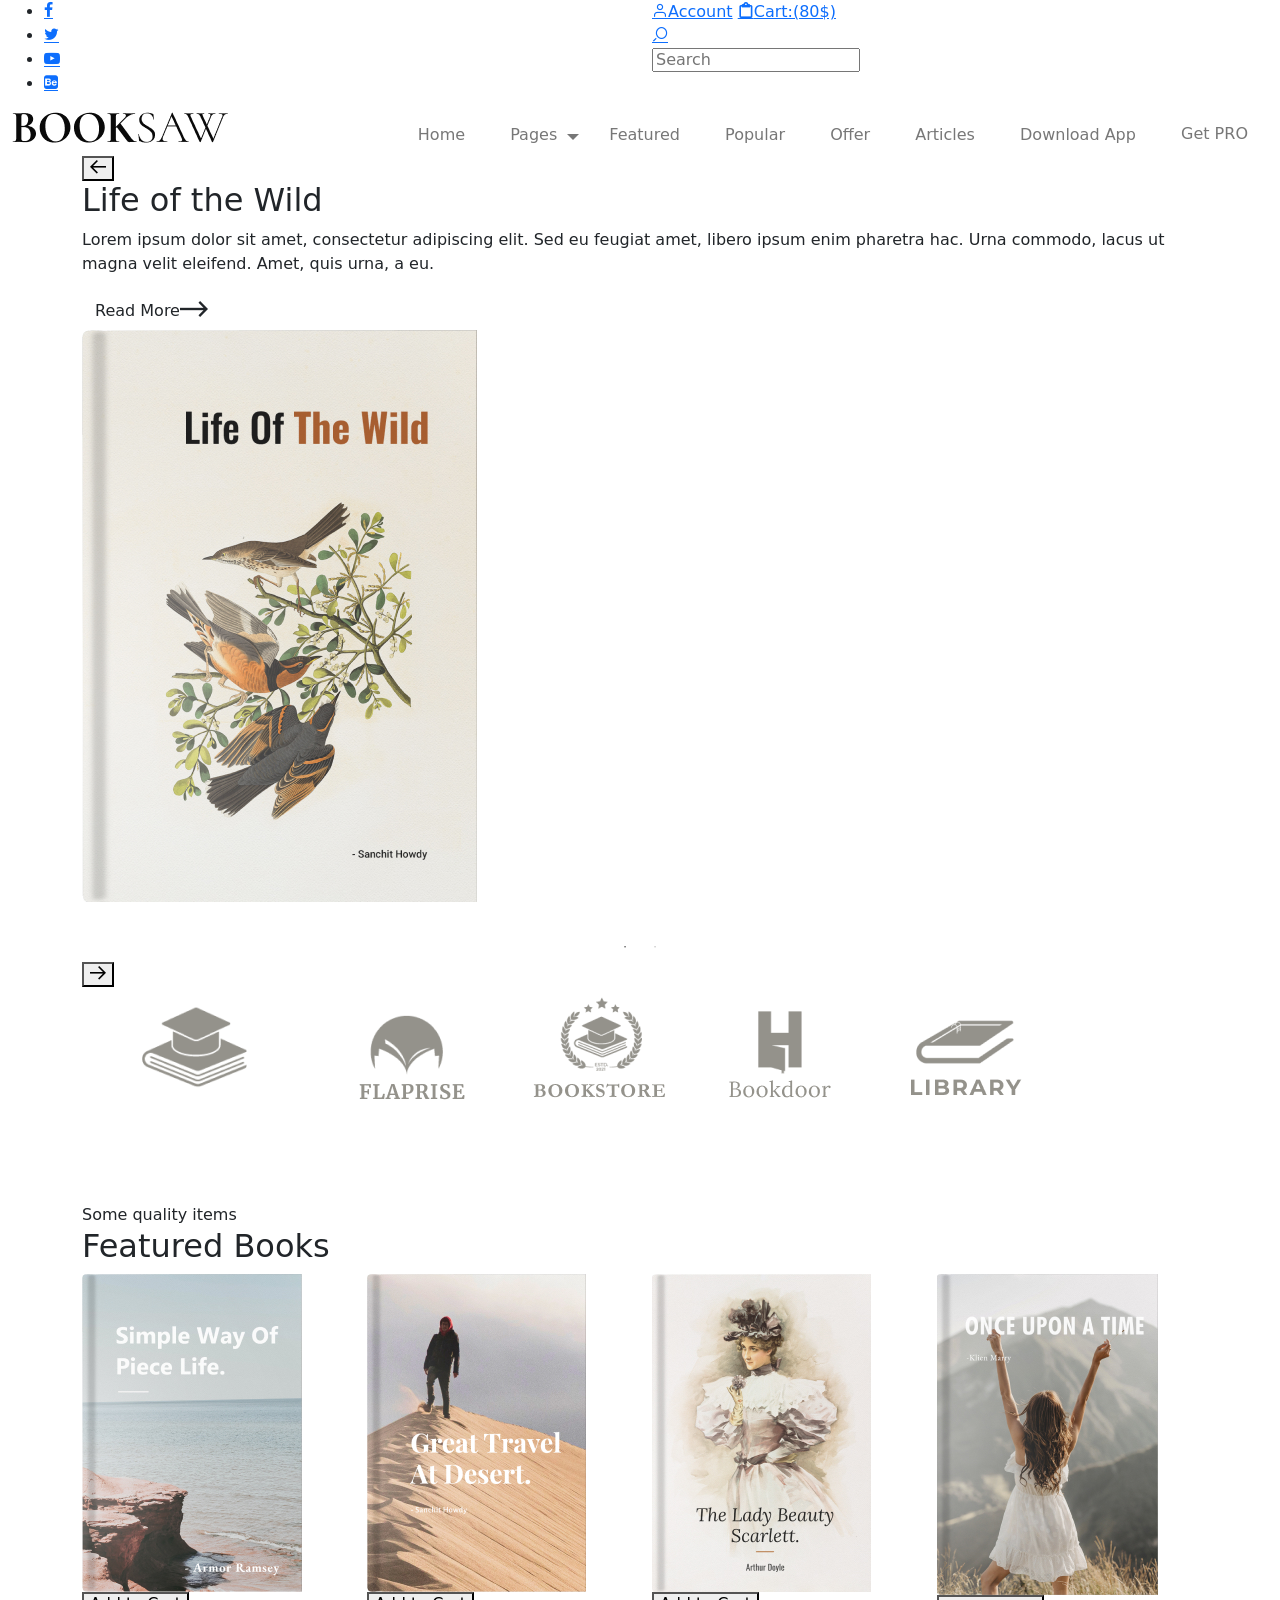
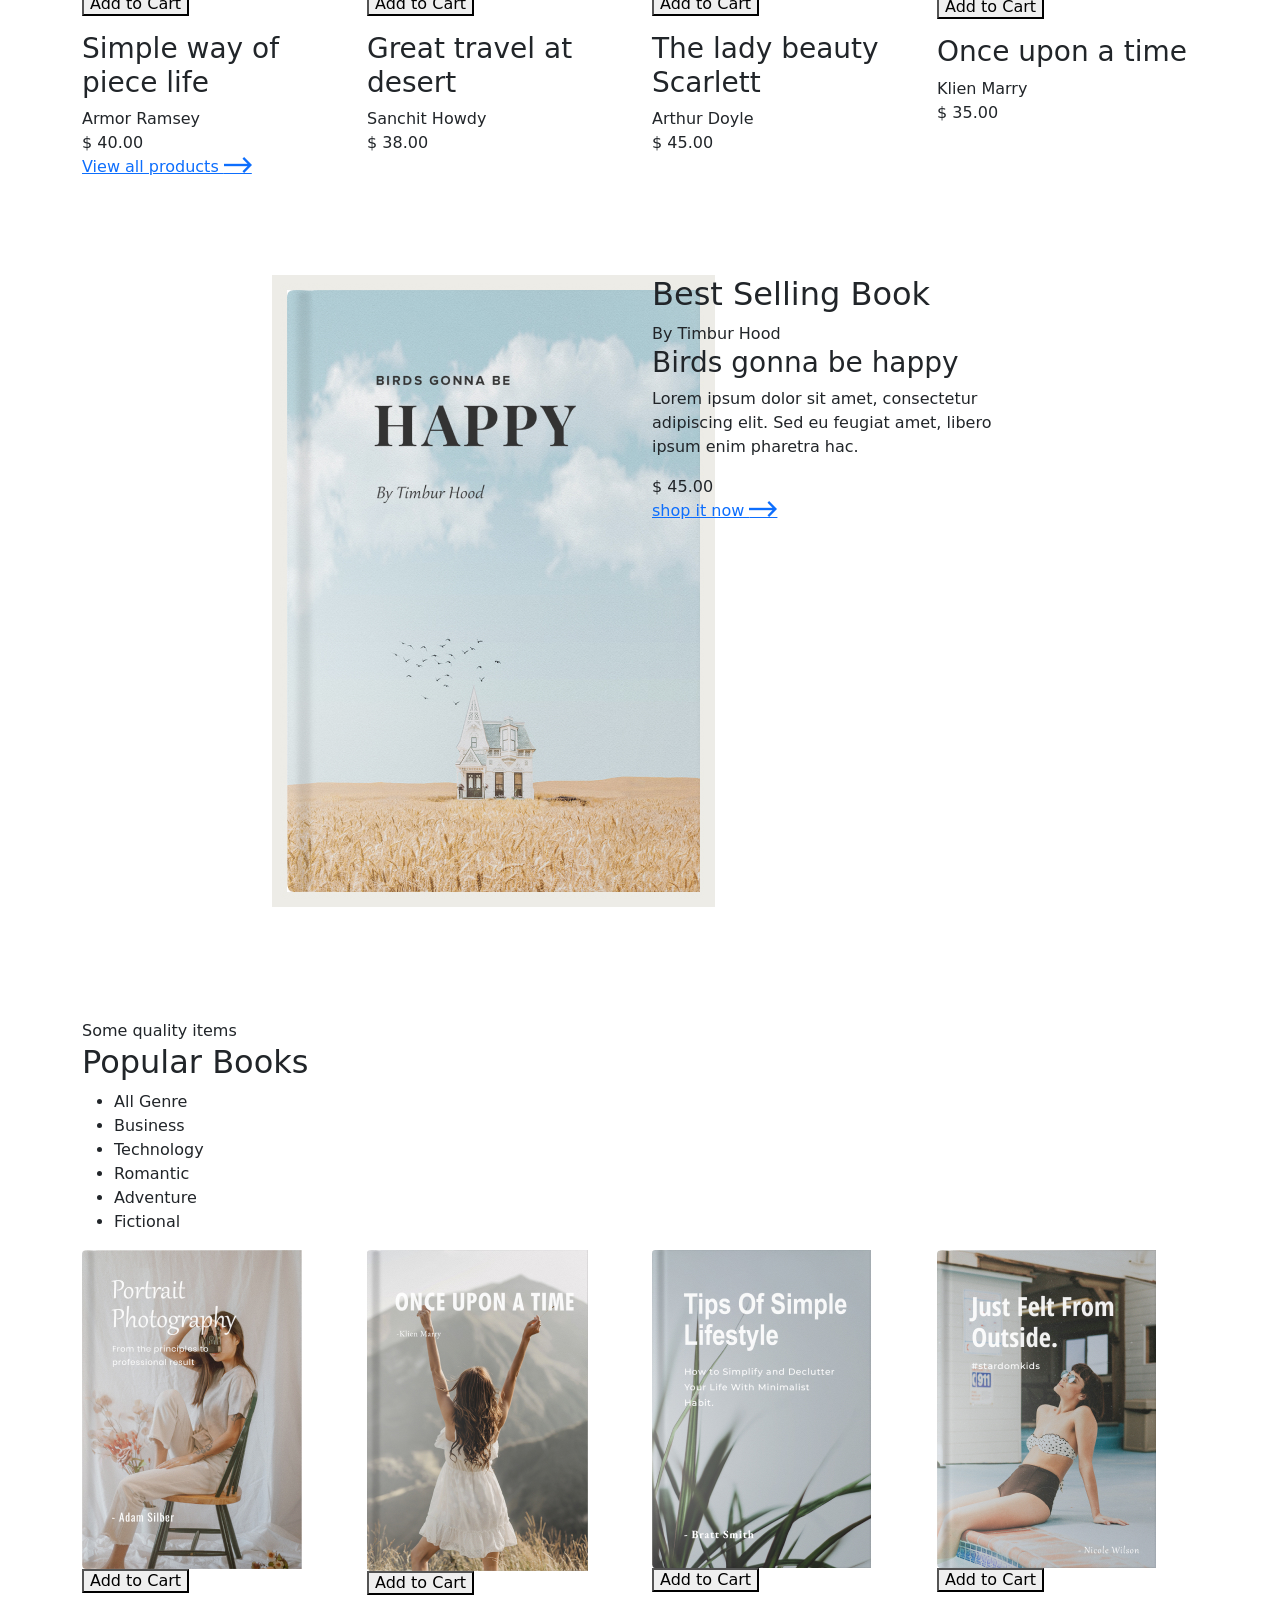
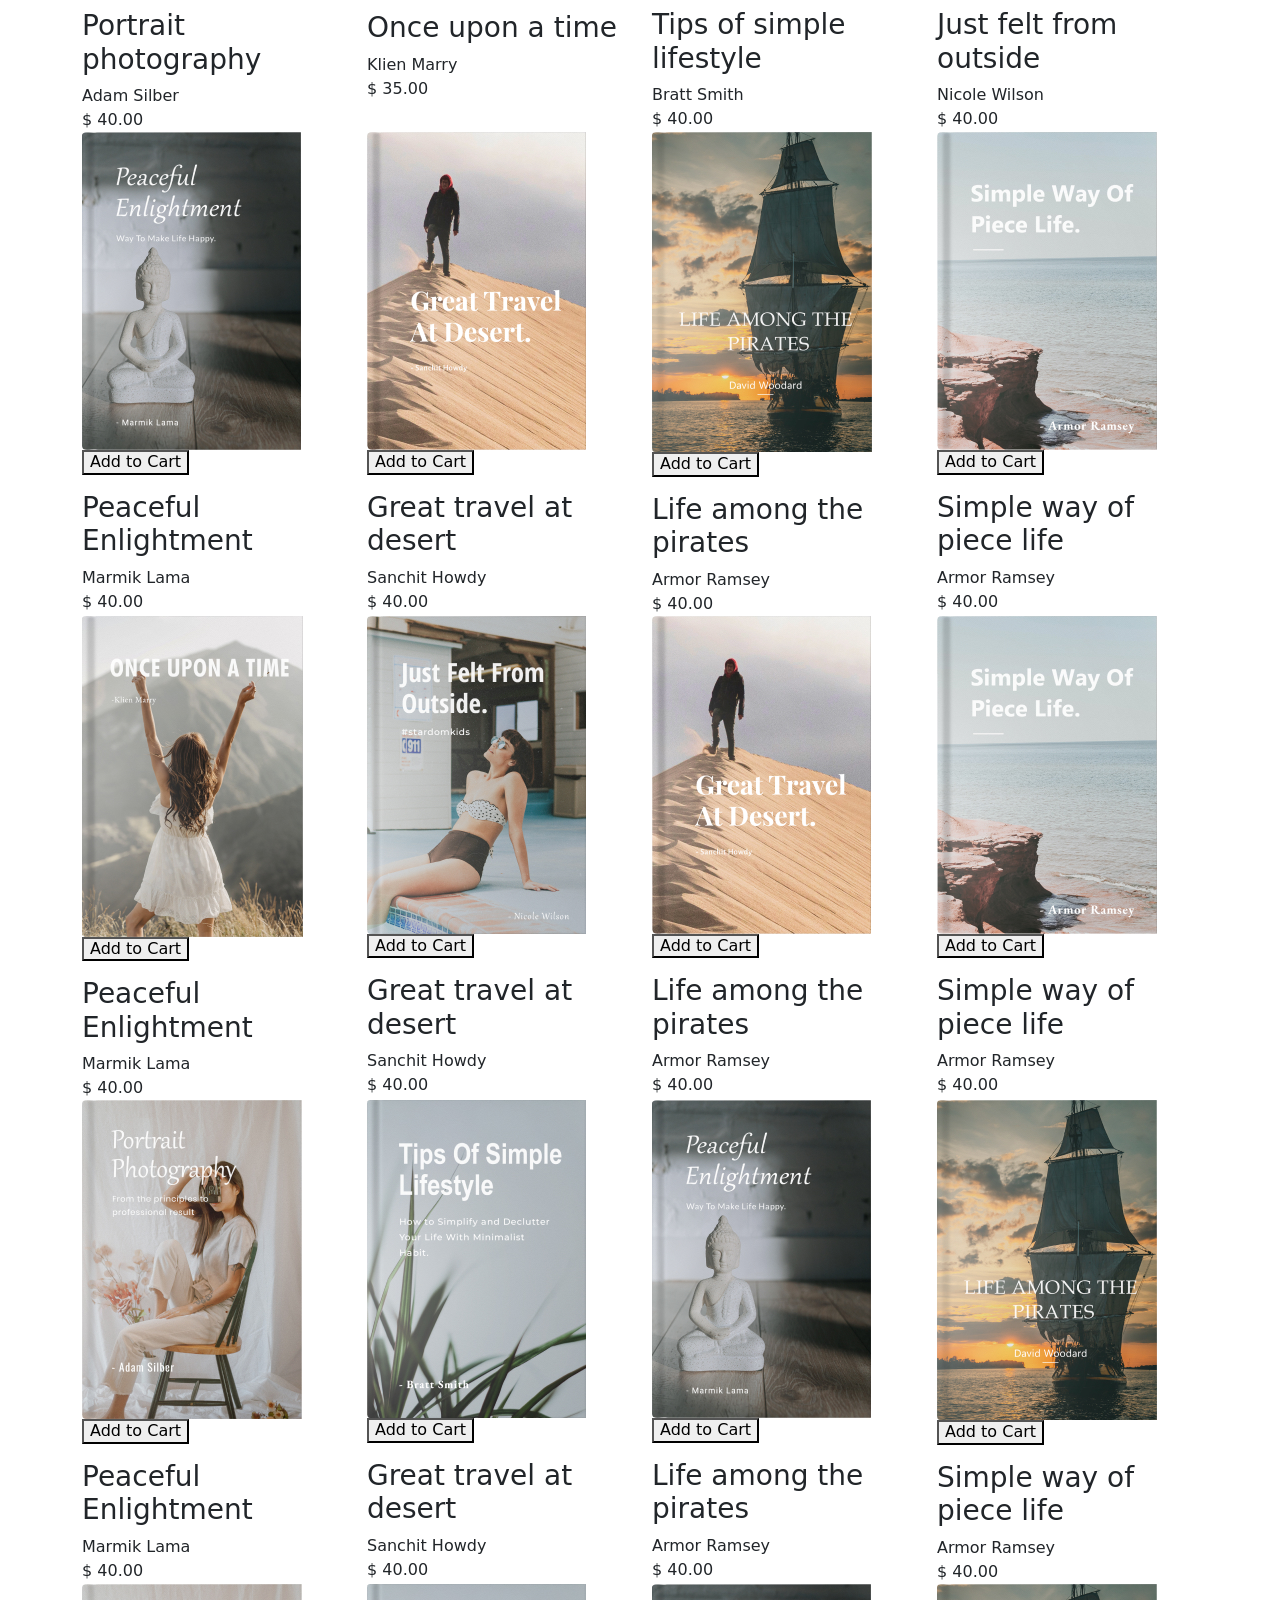
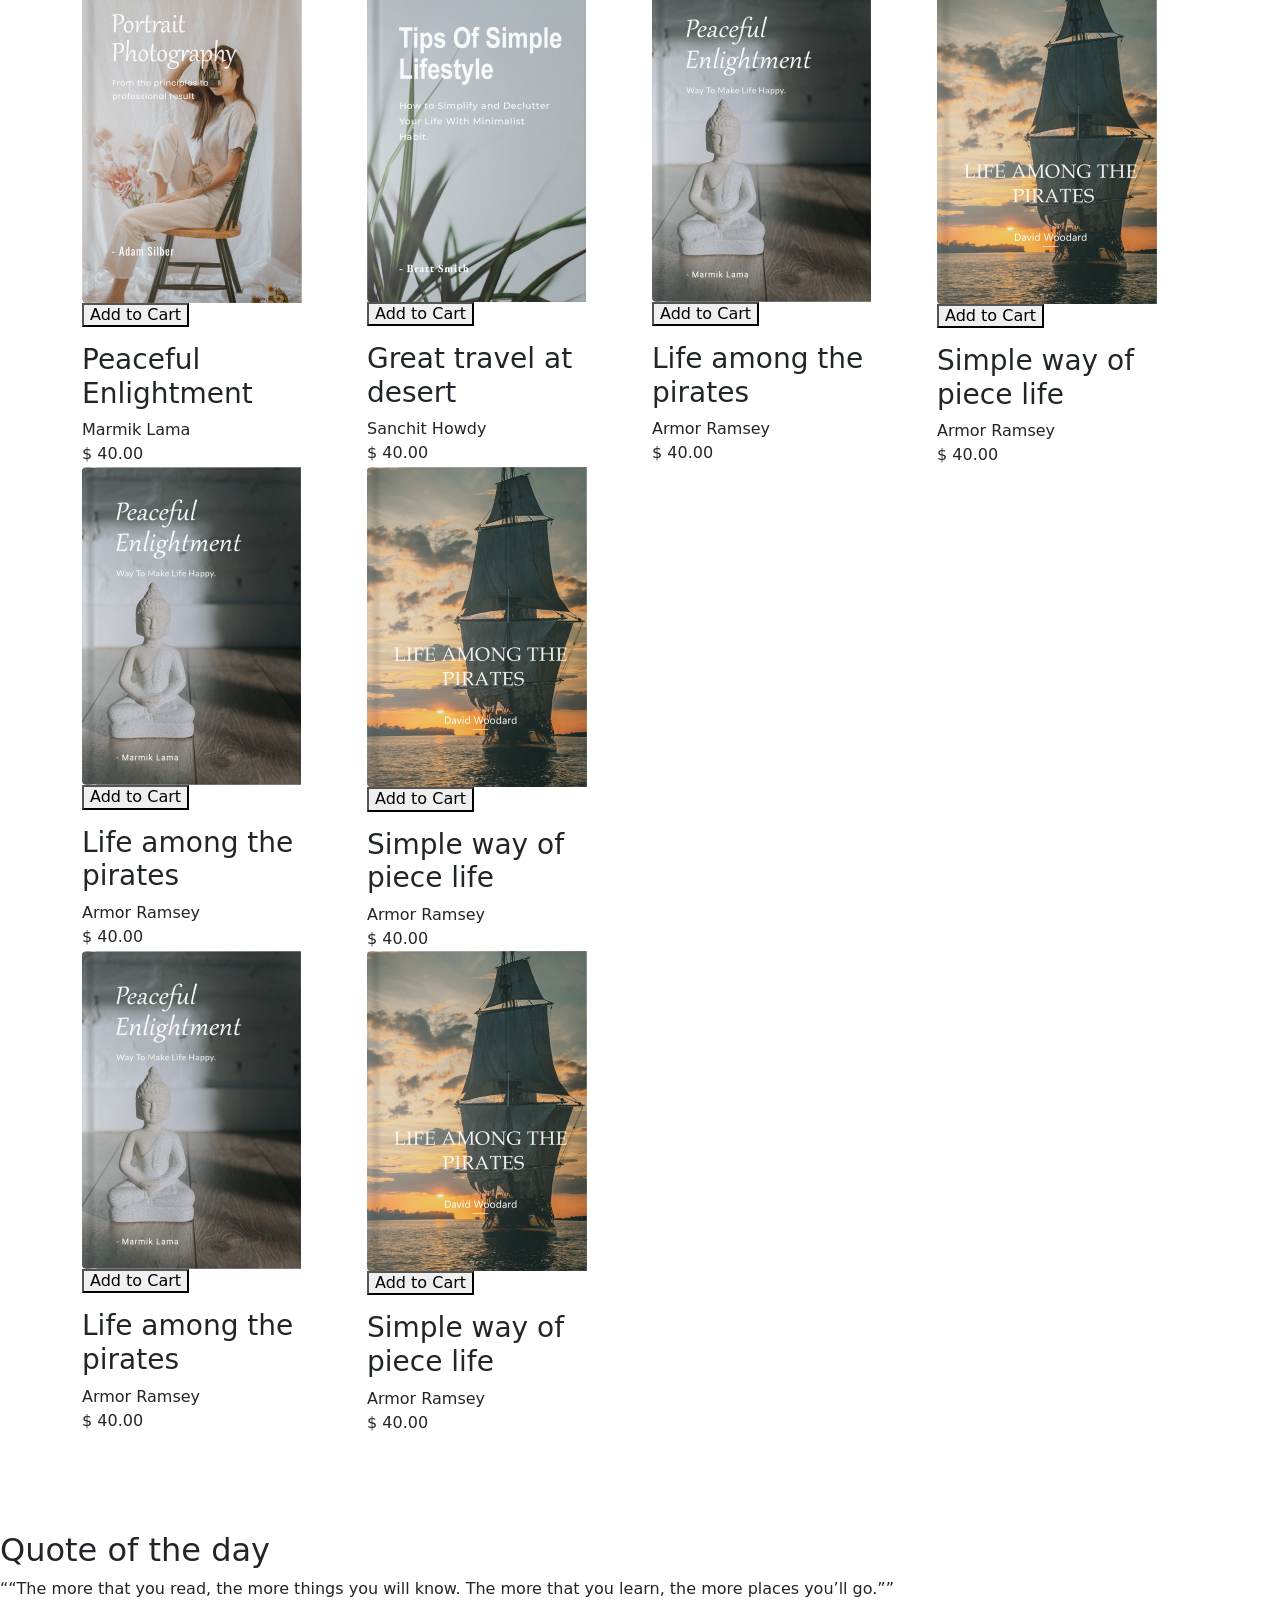
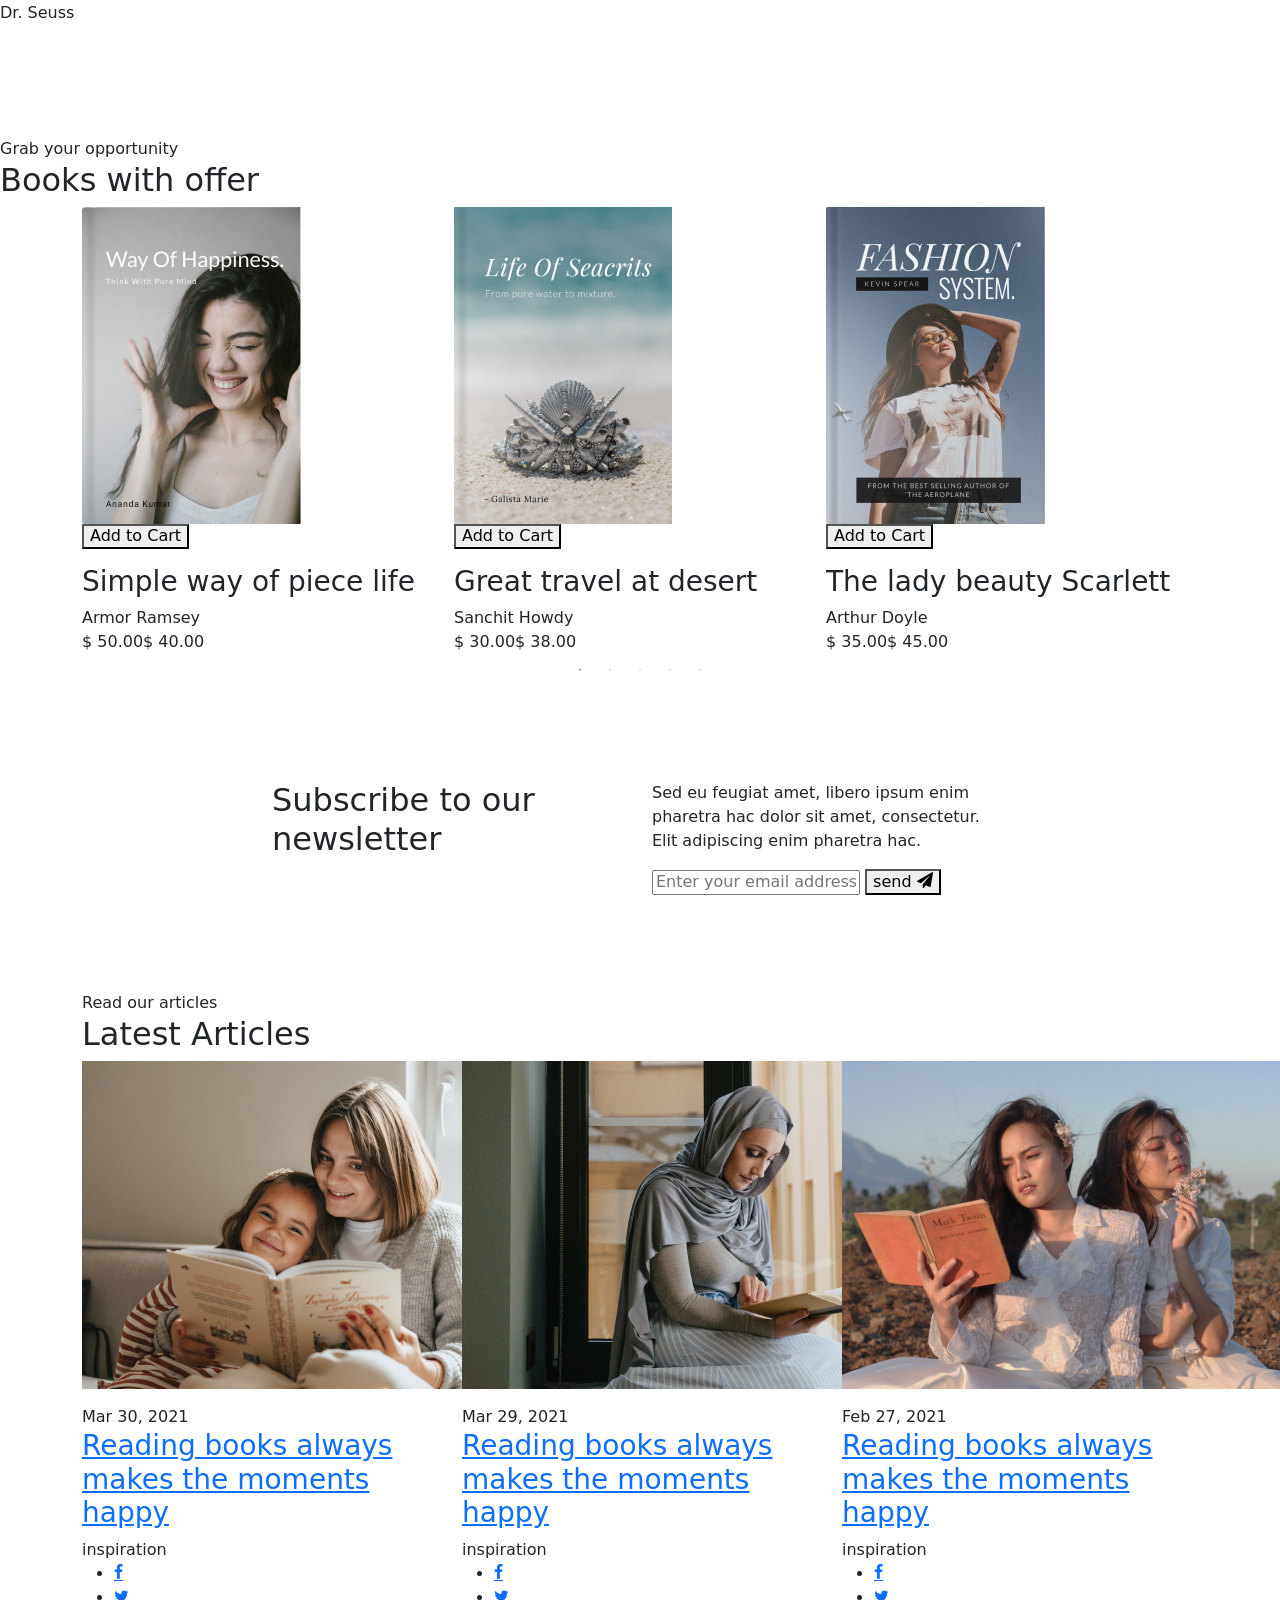
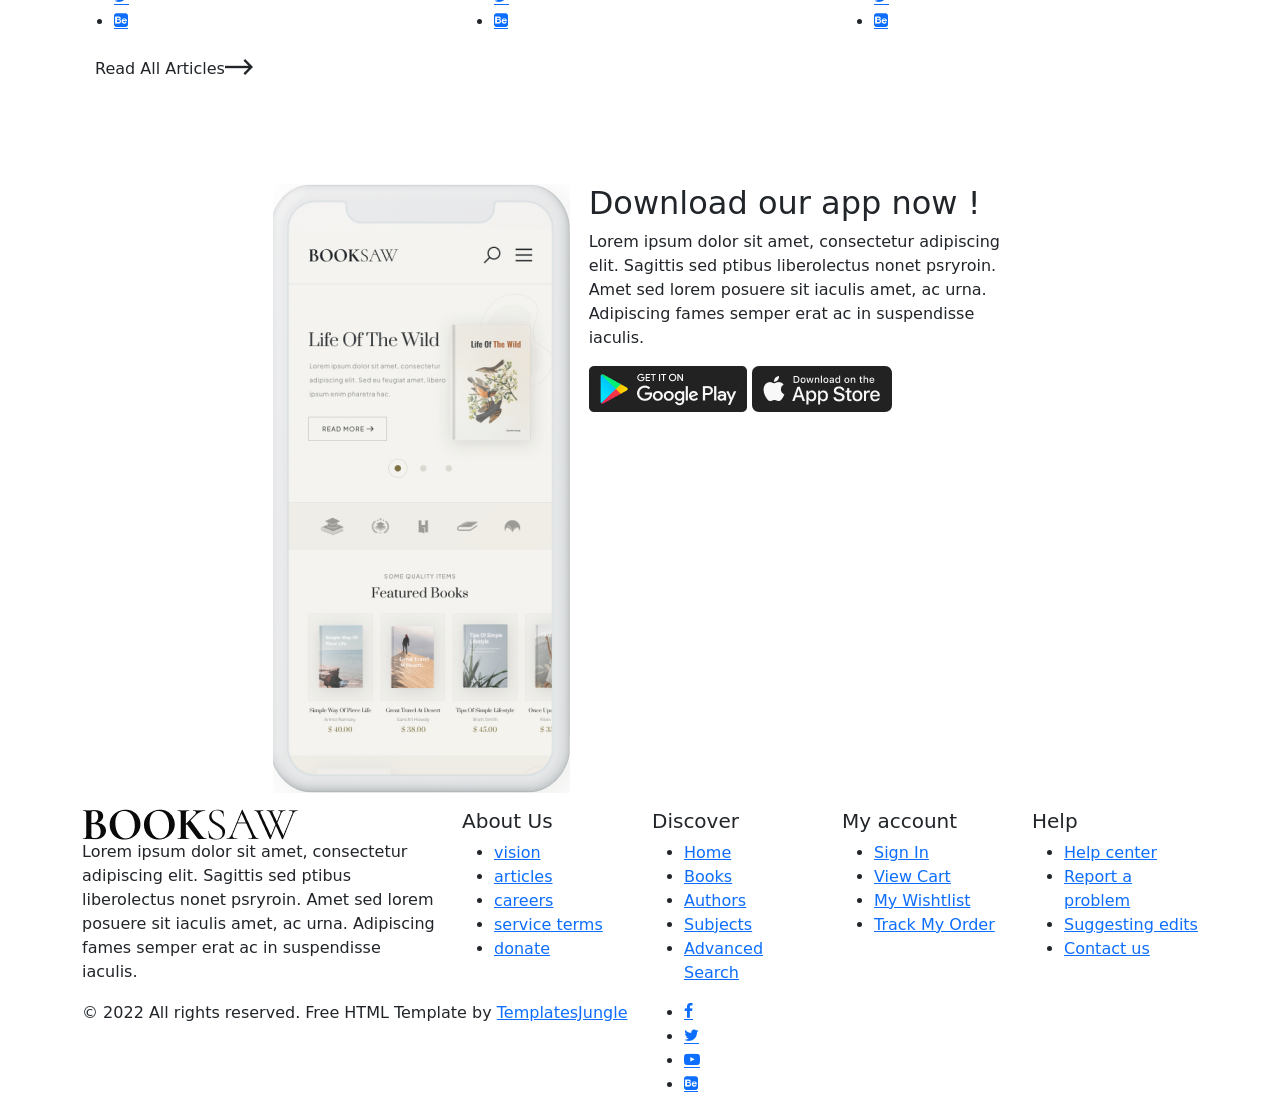
==== commit 9cadb336: "Add cart section" ====
--- a/index.html
+++ b/index.html
@@ -49,10 +49,8 @@
 					</div>
 					<div class="col-md-6">
 						<div class="right-element">
-							<a href="#" class="user-account for-buy"><i
-									class="icon icon-user"></i><span>Account</span></a>
-							<a href="#" class="cart for-buy"><i class="icon icon-clipboard"></i><span>Cart:(0
-									$)</span></a>
+							<a href="#" class="user-account for-buy"><i class="icon icon-user"></i><span>Account</span></a>
+							<a href="cart.html" class="cart for-buy"><i class="icon icon-clipboard"></i><span>Cart:(80$)</span></a>
 
 							<div class="action-menu">
 
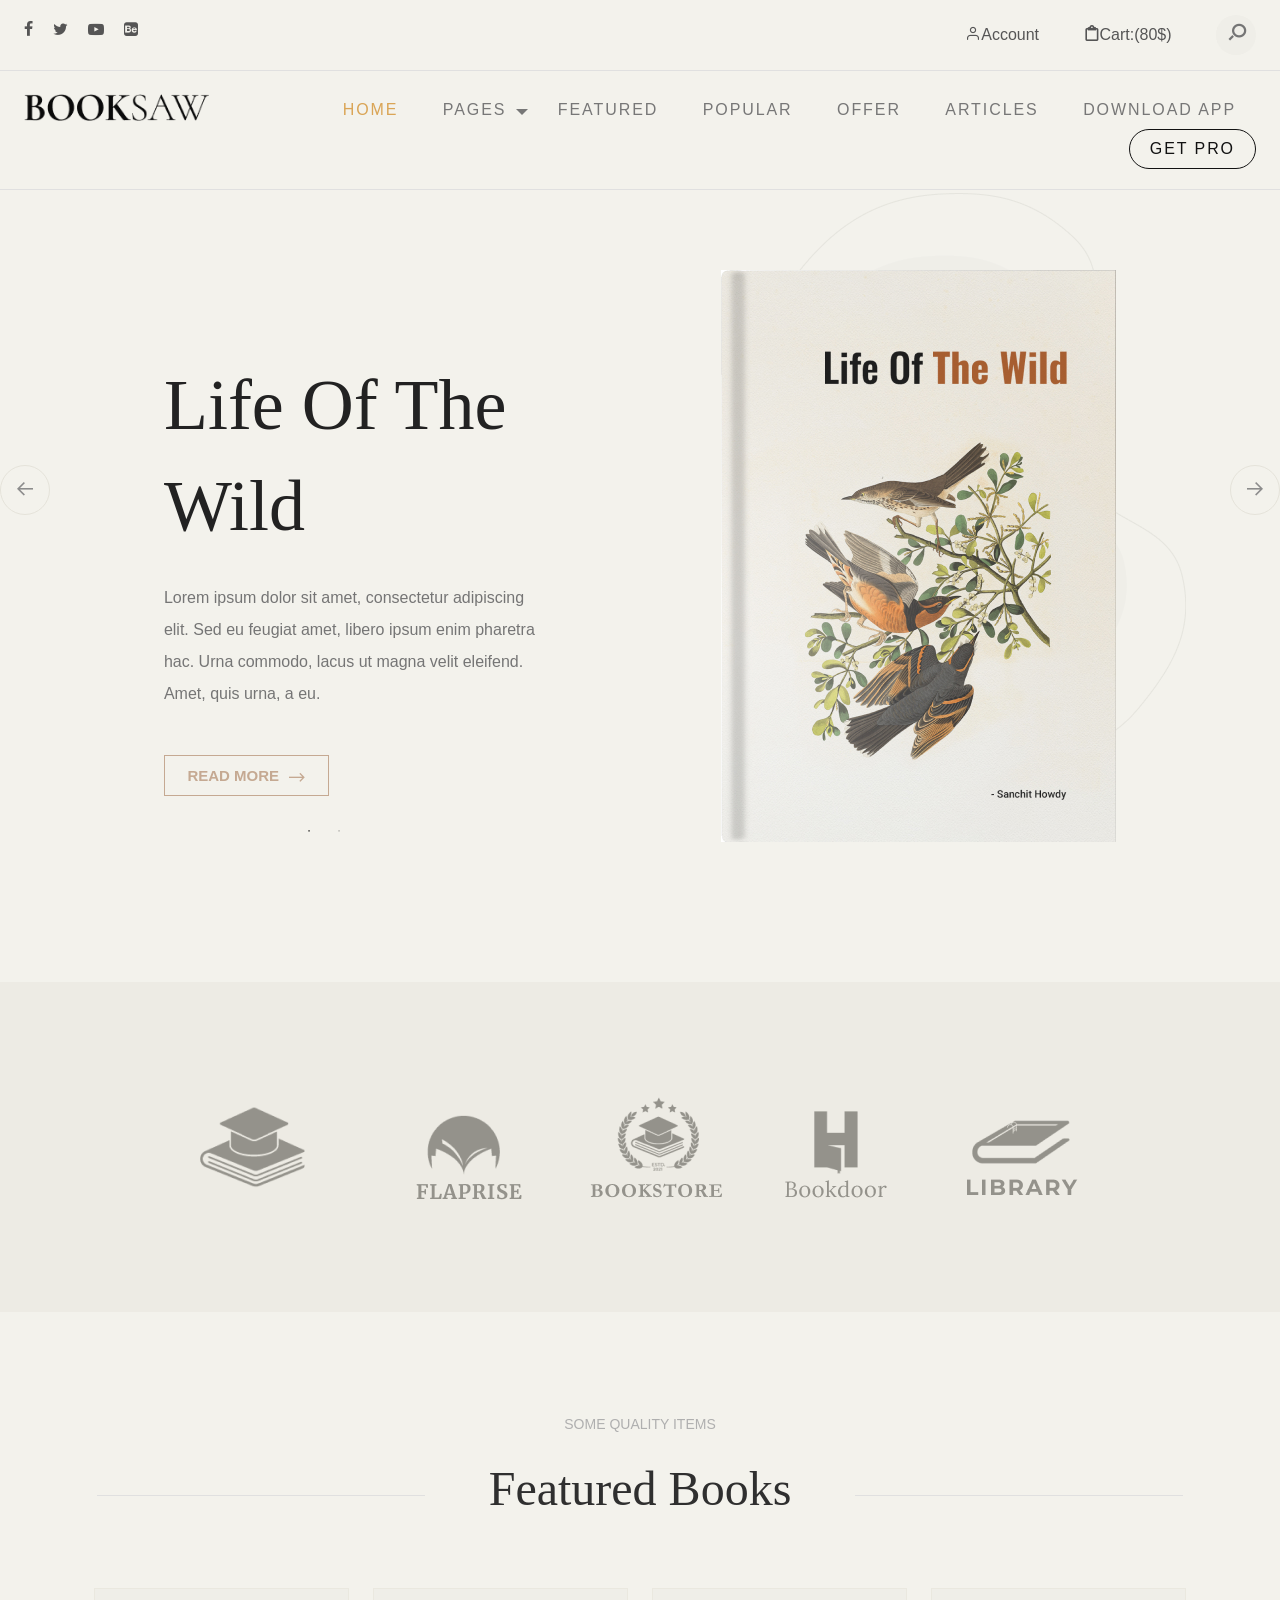
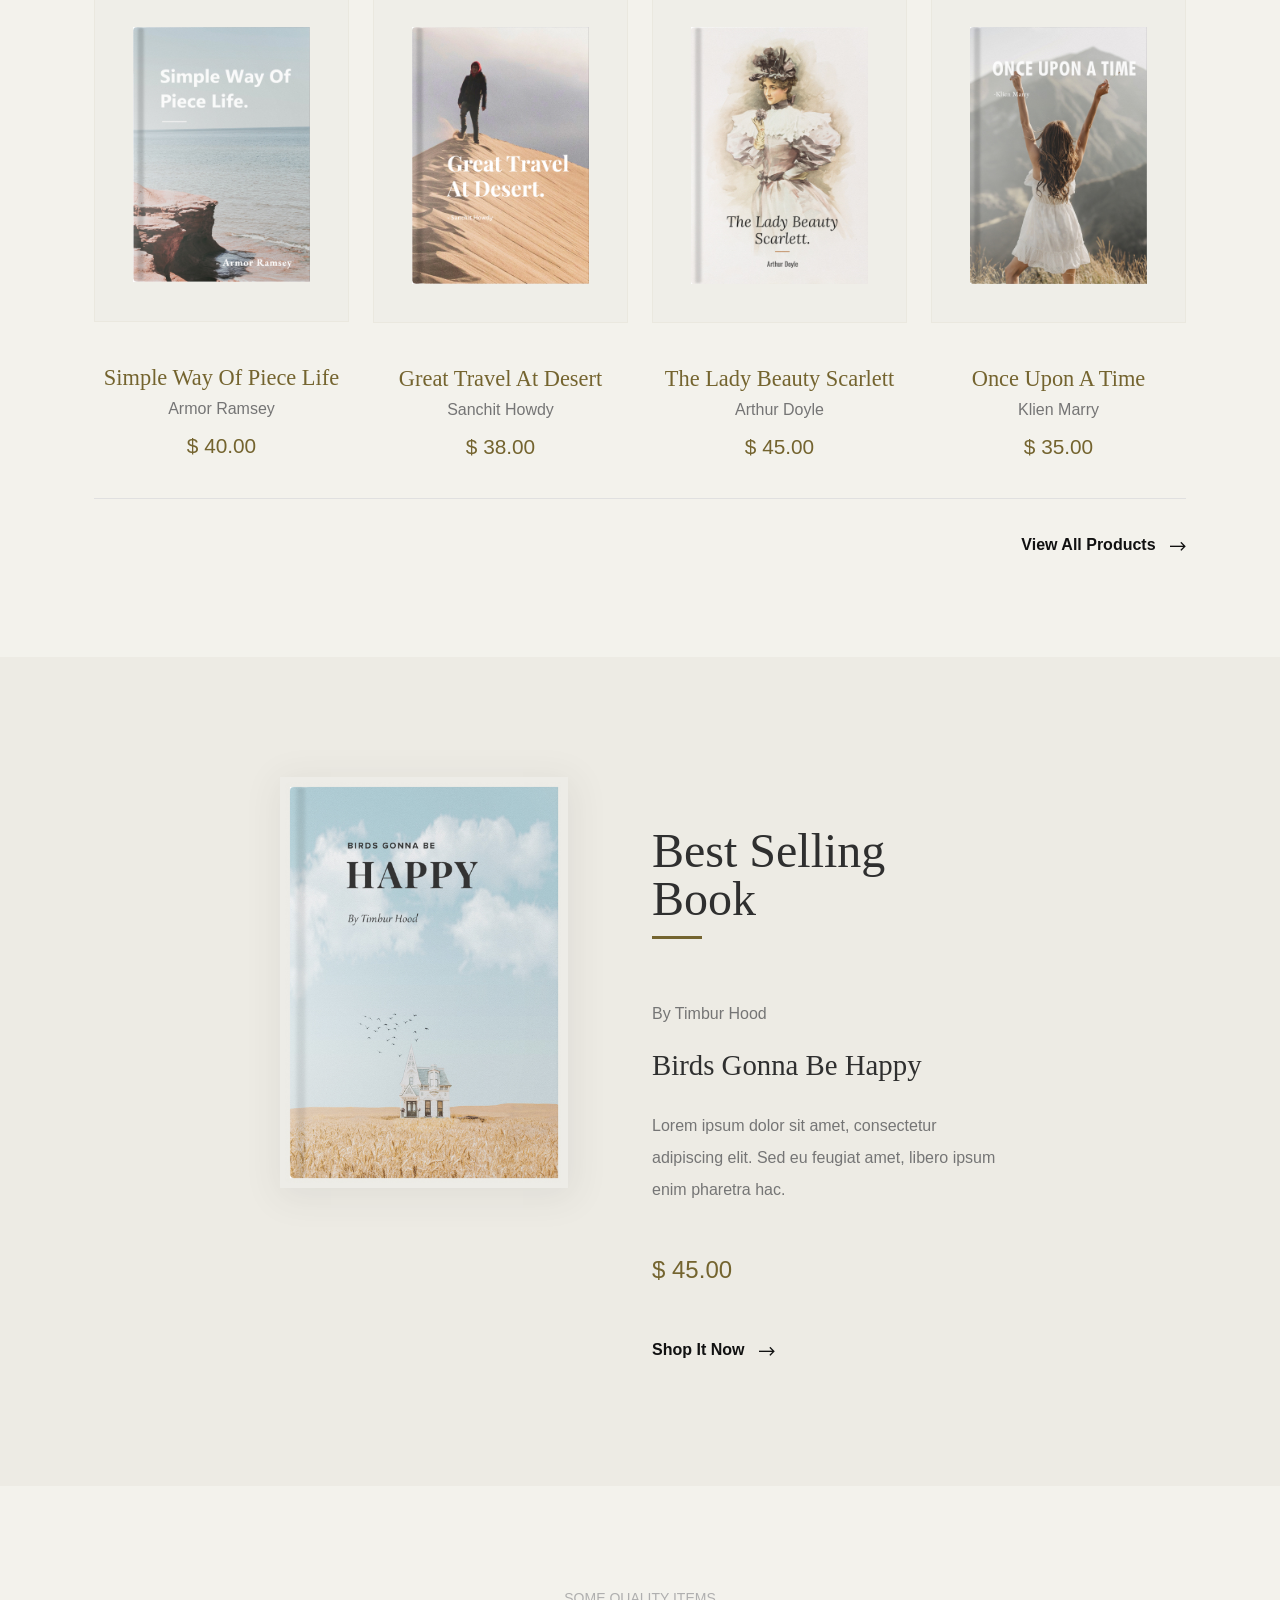
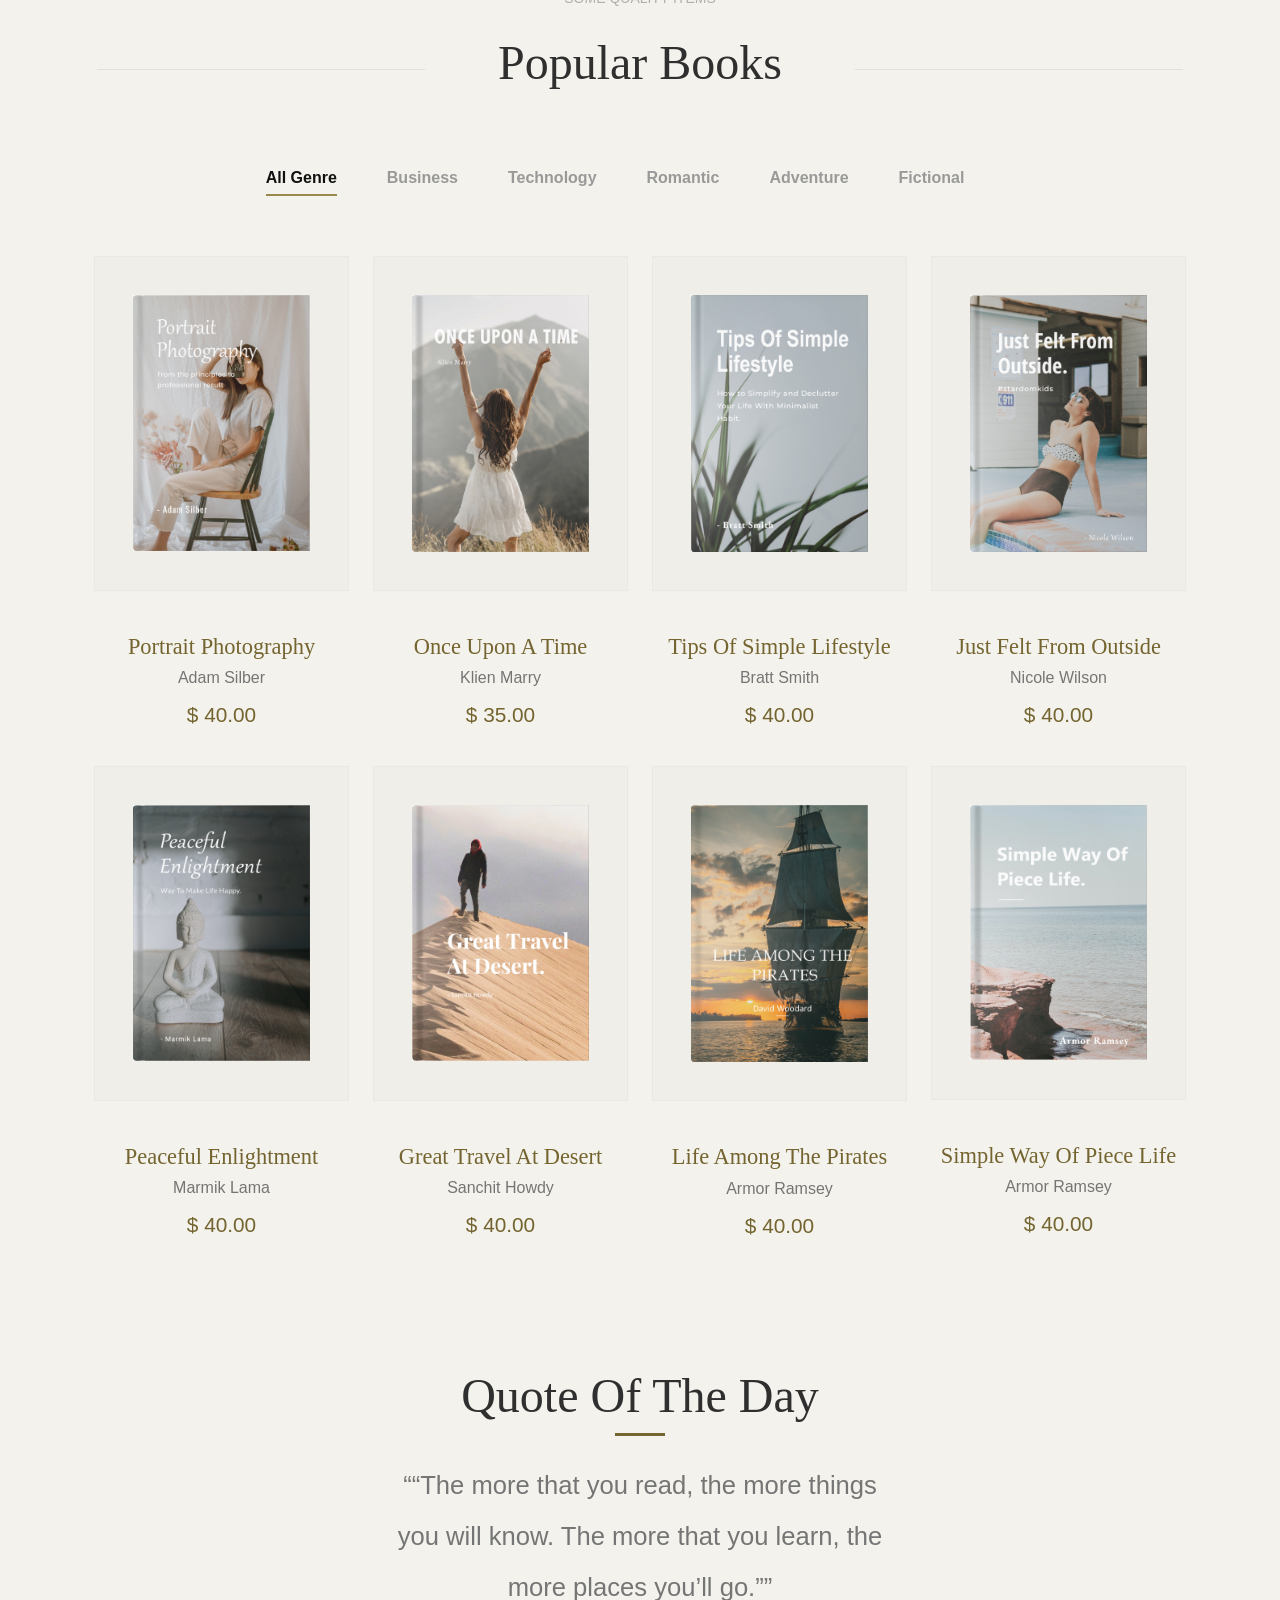
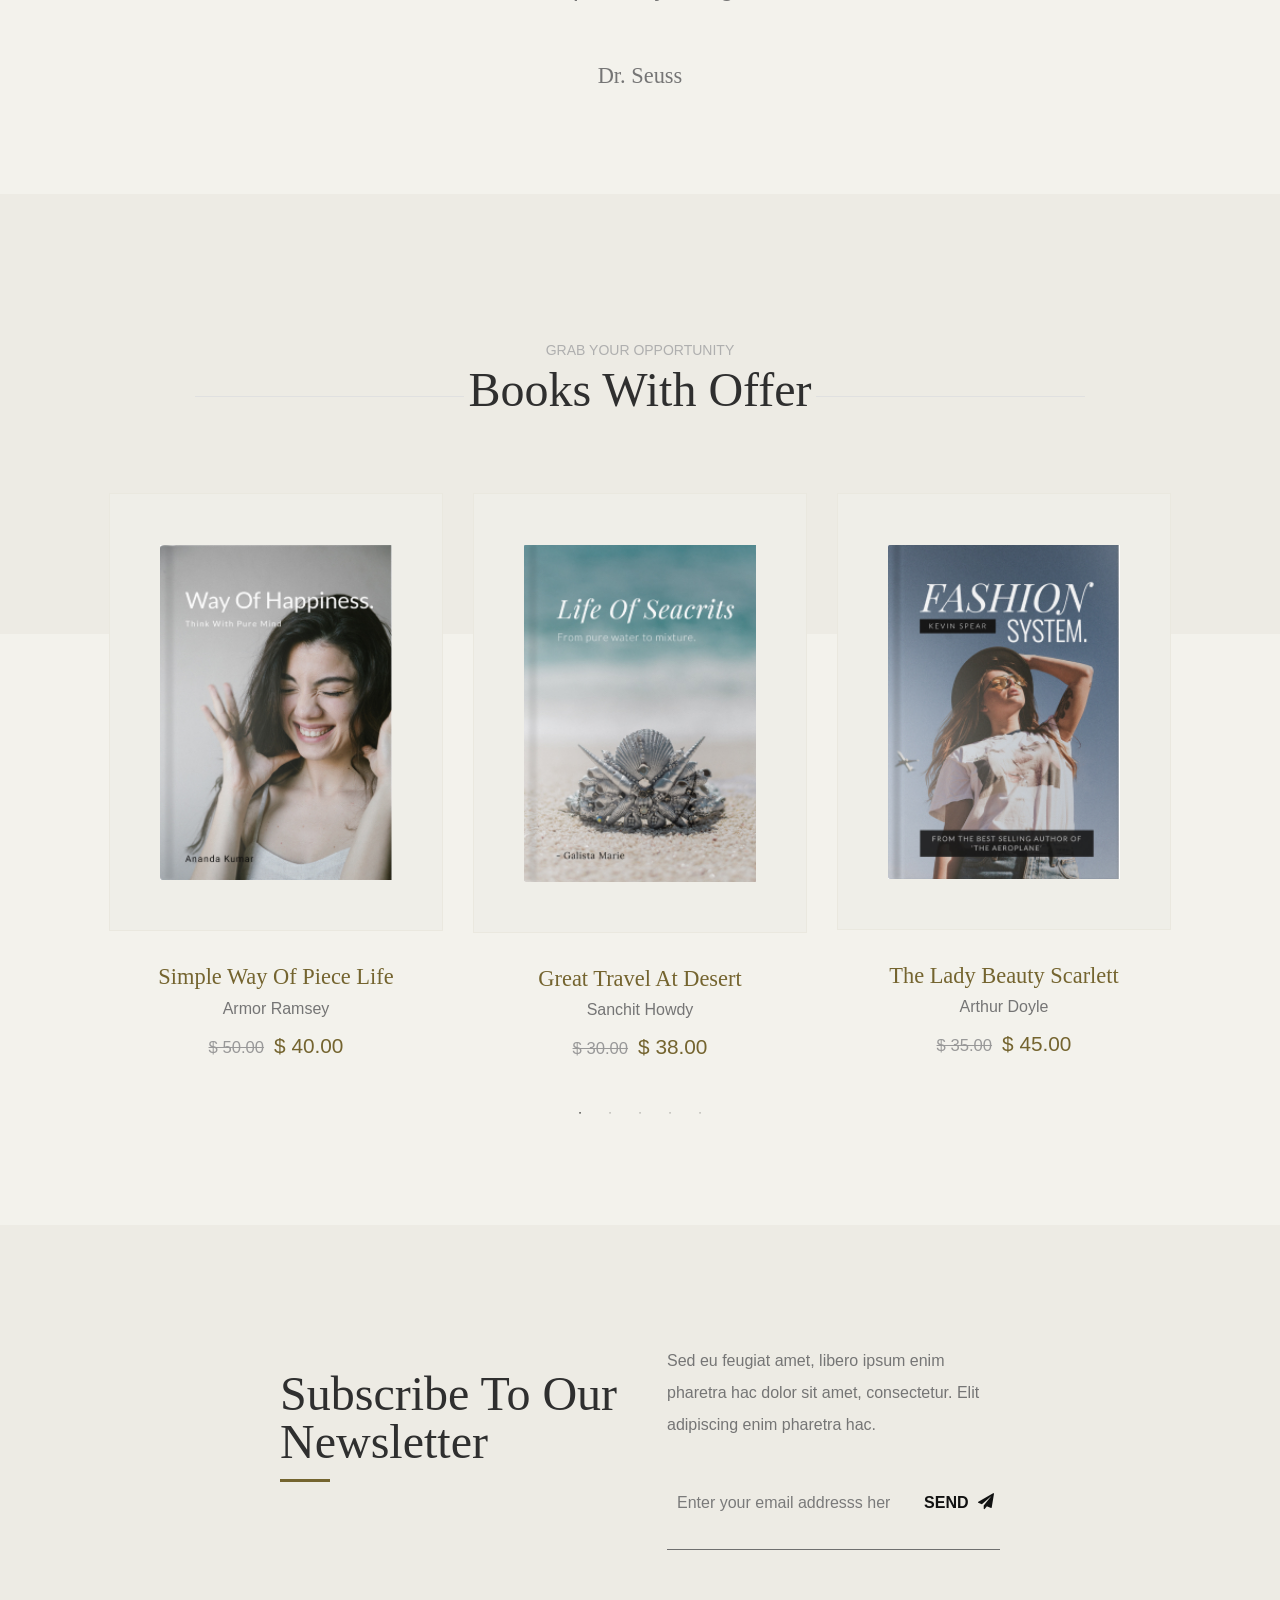
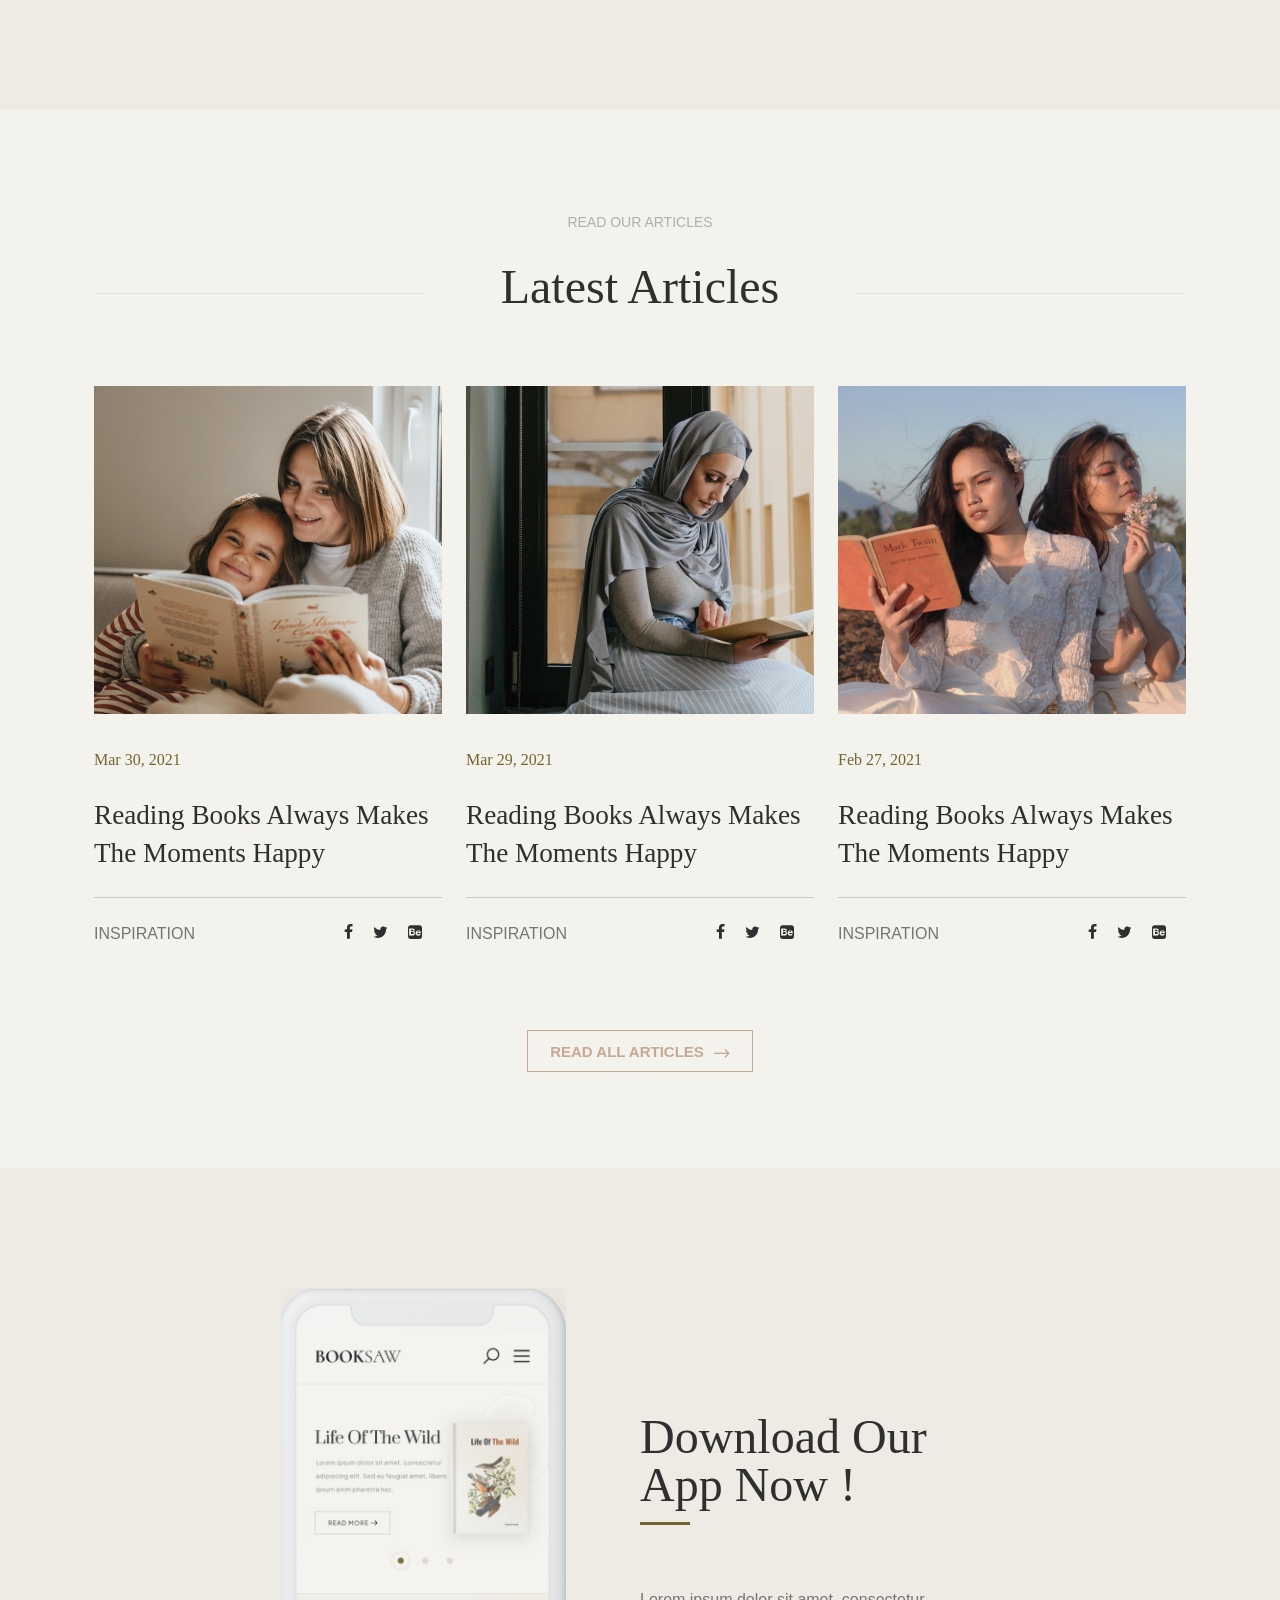
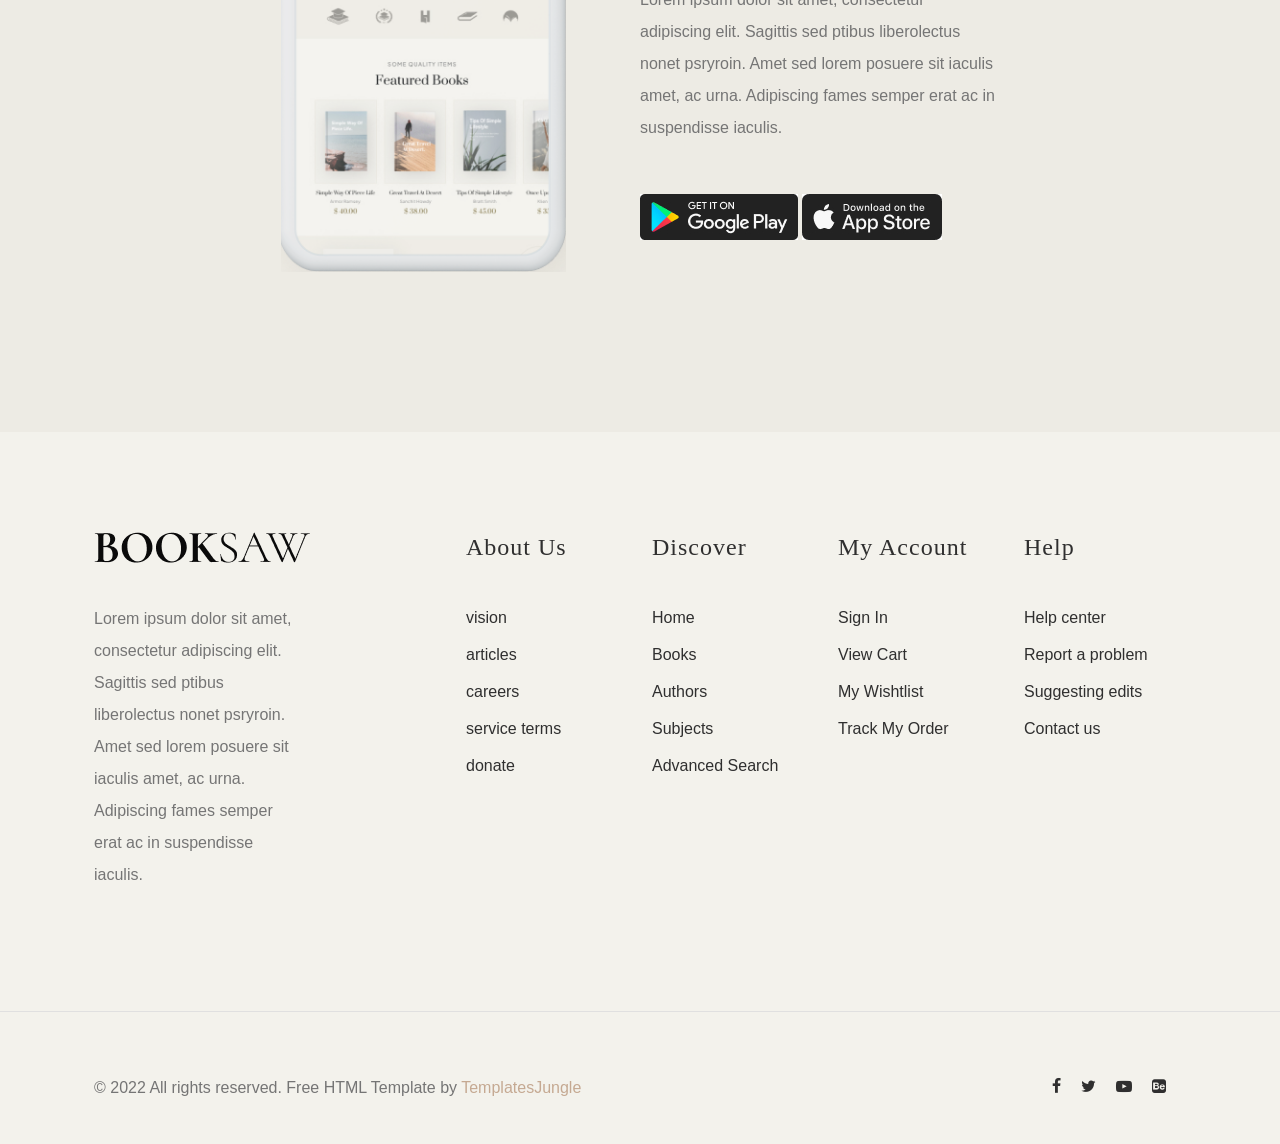
==== commit d2ab732a: "Book page template and rating Added" ====
--- a/index.html
+++ b/index.html
@@ -222,7 +222,9 @@
 											Cart</button>
 									</figure>
 									<figcaption>
-										<h3>Simple way of piece life</h3>
+										<h3>
+											<a href="./simpleWayLife.html" target="_blank">Simple way of piece life</a>
+											</h3>
 										<span>Armor Ramsey</span>
 										<div class="item-price">$ 40.00</div>
 									</figcaption>
--- a/style.css
+++ b/style.css
@@ -0,0 +1,2450 @@
+/*
+Theme Name: Booksaw BookStore Template
+Theme URI: https://templatesjungle.com/
+Author: TemplatesJungle
+Author URI: https://templatesjungle.com/
+Description: Booksaw is specially designed product packaged for Book Store by TemplateJungle.
+Version: 1.1
+*/
+
+/*--------------------------------------------------------------
+/* GENERAL STYLES
+--------------------------------------------------------------*/
+/*--------------------------------------------------------------
+/** 1. VARIABLES
+--------------------------------------------------------------*/
+:root {
+  /* widths for rows and containers
+     */
+  --header-height: 160px;
+  --header-height-min: 80px;
+}
+
+/* on mobile devices below 600px
+ */
+@media screen and (max-width: 600px) {
+  :root {
+    --header-height: 100px;
+    --header-height-min: 80px;
+  }
+}
+
+/* Theme Colors */
+:root {
+  --accent-color: #C5A992;
+  --secondary-color: #C5A992;
+  --dark-color: #2f2f2f;
+  --light-color: #F3F2EC;
+  --body-text-color: #757575;
+  --light-text-color: #afafaf;
+  --dark-text-color: #2f2f2f;
+}
+
+/* Fonts */
+:root {
+  --body-font: "Raleway", sans-serif;
+  --heading-font: "Prata", Georgia, serif;
+  --secondary-font: "Playfair Display", Georgia, serif;
+}
+
+/* Bootstrap variables */
+:root,
+[data-bs-theme=light] {
+  --heading-font: "Prata", Georgia, serif;
+  --heading-font-weight: 400;
+  --heading-color: var(--bs-dark);
+  --heading-line-height: 1.1;
+
+  --swiper-theme-color: var(--bs-primary);
+
+  --custom-easing: cubic-bezier(.17, .67, .83, .67);
+
+  /* theme colors */
+  --bs-body-font-family: "Raleway", arial, sans-serif;
+  --bs-body-font-size: 0.9rem;
+  --bs-body-font-weight: 400;
+  --bs-body-line-height: 1.7;
+  --bs-body-color: #333;
+  --bs-body-color-rgb: 51, 51, 51;
+
+  --bs-primary: #C5A992;
+  --bs-primary-dark: #C5A992;
+  --bs-secondary: #C5A992;
+  --bs-black: #111;
+  --bs-light: #F1F1F0;
+  --bs-dark: #212529;
+  --bs-gray: #949494;
+  --bs-gray-dark: #51565b;
+
+  --bs-primary-rgb: 169, 128, 115;
+  --bs-secondary-rgb: 253, 238, 233;
+  --bs-black-rgb: 17, 17, 17;
+  --bs-light-rgb: 241, 241, 240;
+  --bs-dark-rgb: 33, 37, 41;
+
+  --bs-link-color: var(--bs-dark);
+  --bs-link-color-rgb: 17, 17, 17;
+  --bs-link-decoration: underline;
+  --bs-link-hover-color: var(--bs-primary);
+  --bs-link-hover-color-rgb: 169, 128, 115;
+}
+
+.container,
+.container-fluid,
+.container-lg,
+.container-md,
+.container-sm,
+.container-xl,
+.container-xxl {
+  /* spacing */
+  --bs-gutter-x: 2.5rem;
+}
+
+.display-1,
+.display-2,
+.display-3,
+.display-4,
+.display-5,
+.display-6 {
+  font-family: var(--heading-font);
+  font-weight: var(--heading-font-weight);
+  line-height: var(--heading-line-height);
+}
+
+h1,
+h2,
+h3,
+h4,
+h5,
+h6 {
+  color: var(--heading-color);
+}
+
+a {
+  text-decoration: none;
+  transition: all 0.3s ease-out;
+}
+
+/* container fluid */
+.container-fluid {
+  /* width: 98%; */
+  max-width: 1800px;
+}
+
+/* Dropdown */
+.dropdown-menu {
+  --bs-dropdown-border-radius: 0;
+  --bs-dropdown-border-width: 0;
+}
+
+.dropdown-item {
+  --bs-dropdown-item-padding-y: 0.25rem;
+  --bs-dropdown-item-padding-x: 1rem;
+  --bs-dropdown-link-color: var(--bs-black);
+  --bs-dropdown-item-border-radius: 0;
+}
+
+.dropdown-item.active,
+.dropdown-item:active {
+  --bs-dropdown-link-active-color: var(--bs-light);
+  --bs-dropdown-link-active-bg: var(--bs-black);
+}
+
+/* list group */
+.list-group-item {
+  --bs-list-group-item-padding-x: 0;
+  --bs-list-group-border-width: 0;
+}
+
+/* btn */
+.btn {
+  --bs-btn-border-radius: 0;
+}
+
+.btn-primary {
+  --bs-btn-color: #fff;
+  --bs-btn-bg: var(--bs-primary);
+  --bs-btn-border-color: var(--bs-primary);
+  --bs-btn-hover-color: #fff;
+  --bs-btn-hover-bg: var(--bs-primary-dark);
+  --bs-btn-hover-border-color: var(--bs-primary-dark);
+  --bs-btn-focus-shadow-rgb: 49, 132, 253;
+  --bs-btn-active-color: #fff;
+  --bs-btn-active-bg: var(--bs-secondary);
+  --bs-btn-active-border-color: var(--bs-secondary);
+  --bs-btn-active-shadow: inset 0 3px 5px rgba(0, 0, 0, 0.125);
+  --bs-btn-disabled-color: #fff;
+  --bs-btn-disabled-bg: var(--bs-primary);
+  --bs-btn-disabled-border-color: var(--bs-primary);
+}
+
+.btn-outline-primary {
+  --bs-btn-color: var(--bs-primary);
+  --bs-btn-border-color: var(--bs-primary);
+  --bs-btn-hover-color: #fff;
+  --bs-btn-hover-bg: var(--bs-primary);
+  --bs-btn-hover-border-color: var(--bs-primary);
+  --bs-btn-focus-shadow-rgb: 13, 110, 253;
+  --bs-btn-active-color: #fff;
+  --bs-btn-active-bg: var(--bs-primary);
+  --bs-btn-active-border-color: var(--bs-primary);
+  --bs-btn-active-shadow: inset 0 3px 5px rgba(0, 0, 0, 0.125);
+  --bs-btn-disabled-color: var(--bs-primary);
+  --bs-btn-disabled-bg: transparent;
+  --bs-btn-disabled-border-color: var(--bs-primary);
+  --bs-gradient: none;
+}
+
+.pagination {
+  --bs-pagination-active-bg: var(--bs-black);
+  --bs-pagination-bg: transparent;
+  --bs-pagination-border-width: 0;
+  --bs-pagination-border-radius: 0;
+}
+
+/* breadcrumb */
+.breadcrumb {
+  --bs-breadcrumb-item-padding-x: 1em;
+}
+
+/* text white */
+.text-white {
+  --heading-color: var(--bs-light);
+  --bs-breadcrumb-item-active-color: var(--bs-light);
+  --bs-breadcrumb-divider-color: var(--bs-light);
+  --bs-link-color-rgb: var(--bs-light-rgb);
+  --bs-link-hover-color-rgb: var(--bs-light-rgb);
+}
+
+.text-white .nav-link {
+  --bs-nav-link-color: var(--bs-light);
+  --bs-nav-link-hover-color: var(--bs-light);
+  --bs-nav-link-active-color: var(--bs-light);
+  --bs-navbar-active-color: var(--bs-light);
+}
+
+/* accordion */
+.accordion {
+  --bs-accordion-border-width: 0;
+  --bs-accordion-border-radius: 0;
+  --bs-accordion-inner-border-radius: 0;
+  --bs-accordion-btn-padding-x: 0;
+  --bs-accordion-btn-padding-y: 1rem;
+  --bs-accordion-btn-color: var(--bs-dark);
+  --bs-accordion-btn-bg: transparent;
+  --bs-accordion-btn-focus-border-color: var(--bs-dark);
+  --bs-accordion-btn-focus-box-shadow: none;
+  --bs-accordion-body-padding-x: 0;
+  --bs-accordion-body-padding-y: 1rem;
+  --bs-accordion-active-color: var(--bs-dark);
+  --bs-accordion-active-bg: transparent;
+}
+
+.accordion-button {
+  font-size: 1.2rem;
+  border-bottom: 1px solid var(--bs-border-color);
+}
+
+/* form control */
+.form-control:focus {
+  border-color: #ccc;
+  box-shadow: 0 0 0 0.25rem rgba(200, 200, 200, .25);
+}
+
+/* dark theme */
+[data-bs-theme=dark] {
+  color-scheme: dark;
+
+  --heading-color: #fff;
+  --bs-heading-color: #fff;
+  --bs-link-color: #CCCCCC;
+  --bs-link-hover-color: var(--bs-primary);
+  --bs-link-color-rgb: 204, 204, 204;
+  --bs-link-hover-color-rgb: 131, 169, 172;
+  --bs-body-color: var(--bs-light);
+  --bs-body-color-rgb: 241, 241, 240;
+  --bs-body-bg: #111;
+  --bs-body-bg-rgb: 17, 17, 41;
+
+  color: var(--bs-gray);
+}
+
+[data-bs-theme=dark] .dropdown-item {
+  --bs-dropdown-link-color: var(--bs-light);
+  --bs-dropdown-link-hover-color: var(--bs-white);
+}
+
+[data-bs-theme=dark] .bg-white,
+[data-bs-theme=dark] .bg-light {
+  --bs-bg-opacity: 0.1;
+}
+
+/* end of Bootstrap Color Theme */
+
+.container, .container-fluid, .container-lg, .container-md, .container-sm, .container-xl, .container-xxl {
+  --bs-gutter-x: 3rem;
+}
+
+/* 2.1 General Styles
+/*----------------------------------------------*/
+*,
+*::before,
+*::after {
+  -webkit-box-sizing: border-box;
+  -moz-box-sizing: border-box;
+  box-sizing: border-box;
+}
+
+html {
+  box-sizing: border-box;
+}
+
+body {
+  font-family: var(--body-font);
+  font-size: 16px;
+  line-height: 2;
+  color: var(--body-text-color);
+  background-color: var(--light-color);
+}
+
+body.no-scroll {
+  overflow: hidden;
+}
+
+a {
+  color: var(--accent-color);
+  transition: 0.3s color ease-out;
+}
+
+a:hover {
+  color: #111;
+}
+
+ul,
+ol {
+  margin-top: 0;
+  margin-bottom: 10px;
+  margin-left: 0;
+}
+
+ul ul,
+ol ul,
+ul ol,
+ol ol {
+  margin-top: 5px;
+  margin-bottom: 0;
+}
+
+ul li,
+ol li {
+  margin-bottom: 5px;
+  outline: 0;
+}
+
+ul li.active a {
+  color: #daa556;
+}
+
+ul li:last-child,
+ol li:last-child {
+  margin-bottom: 0;
+}
+
+dl {
+  margin-top: 0;
+  margin-bottom: 2rem;
+}
+
+dt,
+dd {
+  line-height: 1.42857143;
+}
+
+dt {
+  font-weight: bold;
+}
+
+dd {
+  margin-left: 0;
+}
+
+button,
+input,
+select,
+textarea {
+  font-family: inherit;
+  font-size: inherit;
+  line-height: inherit;
+  outline: 0;
+}
+
+figure {
+  margin: 0;
+}
+
+img {
+  display: inline-block;
+  border: 0;
+  max-width: 100%;
+  height: auto;
+  vertical-align: middle;
+}
+
+::selection {
+  background: rgba(0, 0, 0, 0.8);
+  color: #fff;
+  text-shadow: none;
+}
+
+::-moz-selection {
+  background: rgba(0, 0, 0, 0.8);
+  color: #fff;
+  text-shadow: none;
+}
+
+/* image align */
+figure.align-right {
+  margin: 30px 0 30px 30px;
+}
+
+/* Typography */
+/*----------------------------------------------*/
+
+h1,
+.h1,
+h2,
+.h2,
+h3,
+.h3,
+h4,
+.h4,
+h5,
+.h5,
+h6,
+.h6 {
+  font-family: var(--heading-font);
+  line-height: 1.2;
+  color: var(--dark-color);
+}
+
+h1.light,
+.h1,
+h2.light,
+.h2,
+h3.light,
+.h3,
+h4.light,
+.h4,
+h5.light,
+.h5,
+h6.light,
+.h6 {
+  color: #fff;
+}
+
+h1,
+h2,
+h3 {
+  margin: 25px 0;
+  text-transform: capitalize;
+}
+
+h5,
+h6 {
+  letter-spacing: 1px;
+}
+
+h1,
+.h1 {
+  font-size: 2.5em;
+  line-height: 1.4;
+}
+
+h2,
+.h2 {
+  font-size: 1.5em;
+  line-height: 1.4;
+}
+
+h3,
+.h3 {
+  font-size: 1.4em;
+  line-height: 1.4;
+}
+
+h4,
+.h4 {
+  font-size: 1.1em;
+  line-height: 1.4;
+}
+
+h5,
+.h5 {
+  font-size: .83em;
+  line-height: 1.25;
+}
+
+h6,
+.h6 {
+  font-size: .67em;
+  line-height: 1.1;
+}
+
+h1 a,
+h2 a,
+h3 a,
+h4 a,
+h5 a,
+h6 a {
+  font-weight: inherit;
+  color: inherit;
+  text-decoration: none;
+}
+
+p {
+  margin: 0 0 20px 0;
+}
+
+p:empty {
+  display: none;
+}
+
+small {
+  font-size: 85%;
+}
+
+mark {
+  background-color: #fcf8e3;
+  padding: 0.28rem;
+}
+
+dfn,
+cite,
+em,
+i {
+  font-style: italic;
+}
+
+code,
+kbd,
+var {
+  font-size: 14px;
+}
+
+code {
+  background-color: #f9f2f4;
+}
+
+abbr {
+  border-bottom: 0.1px dotted #666;
+  cursor: help;
+}
+
+::placeholder {
+  color: #999;
+}
+
+/*----------------------------------------------*/
+/* 2.1 Floating & Alignment */
+/*----------------------------------------------*/
+
+.align-left {
+  float: left;
+  text-align: left;
+}
+
+.align-right {
+  float: right;
+  text-align: right;
+}
+
+.align-center {
+  display: block;
+  margin-left: auto;
+  margin-right: auto;
+  text-align: center;
+}
+
+/**::after,*/
+.container::after,
+.row::after,
+.clearfix::after {
+  display: block;
+  clear: both;
+  content: "";
+}
+
+/** Text Align
+--------------------------------------------------------------*/
+
+.text-left {
+  text-align: left;
+}
+
+.text-right {
+  text-align: right;
+}
+
+.text-center {
+  text-align: center;
+}
+
+.text-justify {
+  text-align: justify;
+}
+
+.text-nowrap {
+  white-space: nowrap;
+}
+
+.text-lead {
+  font-size: 120%;
+  line-height: 1.7em;
+}
+
+.text-lead strong {
+  font-size: 115%;
+  font-weight: 500;
+}
+
+.text-muted {
+  color: #777;
+}
+
+.text-pri {
+  color: #ff9697;
+}
+
+.text-hide {
+  font: 0/0 a;
+  color: transparent;
+  text-shadow: none;
+  background-color: transparent;
+  border: 0;
+}
+
+/*------------------------------------------------
+/* 2.3 Forms
+–––––––––––––––––––––––––––––––––––––––––––––––––– */
+input[type="email"],
+input[type="number"],
+input[type="search"],
+input[type="text"],
+input[type="tel"],
+input[type="url"],
+input[type="password"],
+textarea,
+select {
+  padding: 6px 10px;
+  /* The 6px vertically centers text on FF, ignored by Webkit */
+  background-color: #fff;
+  border: 1px solid #D1D1D1;
+  border-radius: 4px;
+  box-shadow: none;
+  box-sizing: border-box;
+}
+
+/* Removes awkward default styles on some inputs for iOS */
+input[type="email"],
+input[type="number"],
+input[type="search"],
+input[type="text"],
+input[type="tel"],
+input[type="url"],
+input[type="password"],
+textarea {
+  -webkit-appearance: none;
+  -moz-appearance: none;
+  appearance: none;
+}
+
+textarea {
+  min-height: 65px;
+  padding-top: 6px;
+  padding-bottom: 6px;
+}
+
+input[type="email"]:focus,
+input[type="number"]:focus,
+input[type="search"]:focus,
+input[type="text"]:focus,
+input[type="tel"]:focus,
+input[type="url"]:focus,
+input[type="password"]:focus,
+textarea:focus,
+select:focus {
+  border: 1px solid #33C3F0;
+  outline: 0;
+}
+
+label,
+legend {
+  display: block;
+  margin-bottom: .5rem;
+  font-weight: 600;
+}
+
+fieldset {
+  padding: 0;
+  border-width: 0;
+}
+
+input[type="checkbox"],
+input[type="radio"] {
+  display: inline;
+}
+
+label>.label-body {
+  display: inline-block;
+  margin-left: .5rem;
+  font-weight: normal;
+}
+
+/*------------------------------------------------
+/* 2.4 Lists
+–––––––––––––––––––––––––––––––––––––––––––––––––– */
+ul {
+  list-style: circle inside;
+}
+
+ol {
+  list-style: decimal inside;
+}
+
+ol,
+ul {
+  padding-left: 0;
+  margin-top: 0;
+}
+
+ul ul,
+ul ol,
+ol ol,
+ol ul {
+  margin: 1.5rem 0 1.5rem 3rem;
+  font-size: 90%;
+}
+
+li {
+  margin-bottom: 1rem;
+}
+
+/*------------------------------------------------
+/* 2.5 Code
+–––––––––––––––––––––––––––––––––––––––––––––––––– */
+code {
+  padding: .2rem .5rem;
+  margin: 0 .2rem;
+  font-size: 90%;
+  white-space: nowrap;
+  background: #F1F1F1;
+  border: 1px solid #E1E1E1;
+  border-radius: 4px;
+}
+
+pre>code {
+  display: block;
+  padding: 1rem 1.5rem;
+  white-space: pre;
+}
+
+/*------------------------------------------------
+/* 2.6 Tables
+–––––––––––––––––––––––––––––––––––––––––––––––––– */
+th,
+td {
+  padding: 12px 15px;
+  text-align: left;
+  border-bottom: 1px solid #E1E1E1;
+}
+
+th:first-child,
+td:first-child {
+  padding-left: 0;
+}
+
+th:last-child,
+td:last-child {
+  padding-right: 0;
+}
+
+/*------------------------------------------------
+/* 2.7 Spacing
+–––––––––––––––––––––––––––––––––––––––––––––––––– */
+button,
+.button {
+  margin-bottom: 1rem;
+}
+
+input,
+textarea,
+select,
+fieldset {
+  margin-bottom: 1.5rem;
+}
+
+pre,
+blockquote,
+dl,
+figure,
+table,
+p,
+ul,
+ol,
+form {
+  margin-bottom: 2.5rem;
+}
+
+/*------------------------------------------------
+/* 2.8 Utilities
+–––––––––––––––––––––––––––––––––––––––––––––––––– */
+.u-full-width {
+  width: 100%;
+  box-sizing: border-box;
+}
+
+.u-max-full-width {
+  max-width: 100%;
+  box-sizing: border-box;
+}
+
+.u-pull-right {
+  float: right;
+}
+
+.u-pull-left {
+  float: left;
+}
+
+.list-icon i {
+  margin-right: 10px;
+}
+
+.list-unstyled {
+  list-style: none;
+}
+
+.txt-fx .letter {
+  opacity: 0;
+}
+
+/*------------------------------------------------
+/* 2.9 Misc
+–––––––––––––––––––––––––––––––––––––––––––––––––– */
+hr {
+  margin-top: 3rem;
+  margin-bottom: 3.5rem;
+  border-width: 0;
+  border-top: 1px solid #E1E1E1;
+}
+
+/*--------------------------------------------------------------
+/** 2.10 Buttons
+--------------------------------------------------------------*/
+a.btn,
+input[type="button"],
+input[type="submit"],
+input[type="reset"],
+input[type="file"],
+button {
+  background-image: none;
+  background: var(--accent-color);
+  text-decoration: none !important;
+  display: inline-block;
+  position: relative;
+  border: 1px solid transparent;
+  border-radius: 0;
+  padding: 0.75em 1.5em;
+  margin-top: 15px;
+  font-size: 15px;
+  font-weight: bold;
+  line-height: normal;
+  text-align: center;
+  text-transform: uppercase;
+  color: #fff;
+  z-index: 1;
+  cursor: pointer;
+  white-space: nowrap;
+  vertical-align: middle;
+  -webkit-transition: all 0.3s ease-in;
+  transition: all 0.3s ease-in;
+  -ms-touch-action: manipulation;
+  touch-action: manipulation;
+  -webkit-user-select: none;
+  -moz-user-select: none;
+  -ms-user-select: none;
+  user-select: none;
+}
+
+.btn:hover,
+.btn:focus,
+input[type="button"]:focus,
+input[type="button"]:hover,
+input[type="submit"]:focus,
+input[type="submit"]:hover,
+input[type="reset"]:focus,
+input[type="reset"]:hover,
+input[type="file"]:focus,
+input[type="file"]:hover,
+button:focus,
+button:hover {
+  text-decoration: none;
+  outline: 0;
+}
+
+.light .btn:hover {
+  color: #fff;
+}
+
+.btn:last-child {
+  margin-right: 0;
+}
+
+.btn:active,
+.btn.btn-outline-light:active,
+.btn.btn-outline-dark:active,
+.btn.btn-outline-accent:active,
+input[type="button"]:active,
+input[type="submit"]:active,
+input[type="reset"]:active,
+input[type="file"]:active,
+button:active {
+  outline: 0;
+  background-image: none;
+  -webkit-box-shadow: inset 0 1px 3px rgba(0, 0, 0, 0.3);
+  box-shadow: inset 0 1px 3px rgba(0, 0, 0, 0.3);
+}
+
+.btn.disabled,
+.btn[disabled],
+fieldset[disabled] .btn {
+  cursor: not-allowed;
+  opacity: 0.65;
+  box-shadow: none;
+}
+
+a.btn.disabled,
+fieldset[disabled] a.btn {
+  pointer-events: none;
+}
+
+/* - Button Sizes
+------------------------------------------------------------- */
+.btn.btn-small {
+  padding: 0.325em 1.7em;
+  font-size: 0.65em;
+}
+
+.btn.btn-medium {
+  padding: 0.5em 1.75em;
+  font-size: 0.75em;
+}
+
+.btn.btn-large {
+  padding: 1em 2.5em;
+}
+
+.btn.btn-xlarge {
+  padding: 1.5em 2.7em;
+  font-size: 0.9em;
+}
+
+.btn.btn-image {
+  background-color: transparent;
+  padding: 0;
+  max-height: 50px;
+}
+
+.btn.btn-image img {
+  max-height: 50px;
+}
+
+/* - Button Shapes
+------------------------------------------------------------- */
+.btn.btn-rounded,
+.btn.btn-rounded::after {
+  border-radius: 4px;
+}
+
+.btn.btn-pill,
+.btn.btn-pill::after {
+  border-radius: 2em;
+}
+
+/* button outline */
+.btn.btn-outline-dark,
+.btn.btn-outline-light,
+.btn.btn-outline-accent {
+  border: 1px solid #fff;
+  background: transparent;
+  text-shadow: none;
+  box-shadow: none;
+}
+
+.btn.btn-outline-dark:hover::after,
+.btn.btn-outline-light:hover::after {
+  background-color: transparent;
+}
+
+.btn.btn-outline-dark {
+  border-color: #121212;
+  color: #121212;
+}
+
+.btn.btn-outline-dark:hover {
+  background: rgba(0, 0, 0, .03);
+  background: #121212;
+  border-color: #121212;
+  color: #fff;
+}
+
+.btn.btn-outline-accent {
+  background: transparent;
+  border-color: var(--accent-color);
+  color: var(--accent-color);
+}
+
+.btn.btn-outline-accent:hover {
+  border-color: var(--dark-color);
+  color: var(--dark-color) !important;
+}
+
+.btn.btn-outline-light {
+  background: transparent;
+  border-color: var(--light-text-color);
+  color: var(--light-text-color);
+}
+
+.btn.btn-outline-light:hover {
+  border-color: var(--accent-color);
+  color: var(--accent-color) !important;
+}
+
+.btn.btn-full {
+  display: block;
+  margin: .85em 0;
+  width: 100%;
+  text-align: center;
+}
+
+/* button with line */
+.btn-with-line {
+  color: #fff;
+  position: relative;
+}
+
+.btn-with-line:after {
+  content: "";
+  position: absolute;
+  top: 8px;
+  right: -66px;
+  border-bottom: 2px solid #fff;
+  width: 50%;
+  z-index: 9;
+  transition: 0.3s ease-out;
+}
+
+.btn-with-line:hover {
+  color: #fff;
+}
+
+.btn-with-line:hover:after {
+  width: 30%;
+  right: -41px;
+}
+
+/* - Buttons Color Scheme
+------------------------------------------------------------- */
+.btn.btn-common {
+  background: var(--accent-color);
+  color: #fff;
+}
+
+.btn.btn-common:hover {
+  background: #151515;
+  color: #fff;
+}
+
+.btn.btn-accent {
+  color: #ffffff;
+  background-color: var(--accent-color);
+}
+
+.btn.btn-accent:hover {
+  color: #ffffff !important;
+  background-color: #121212;
+}
+
+.btn.btn-gray,
+.btn.btn-grey {
+  background: #9e9e9e;
+  color: #fff;
+}
+
+.btn.btn-black {
+  background: #121212;
+  color: #fff;
+}
+
+.btn.btn-black:hover {
+  background-color: #797979;
+}
+
+.btn.btn-white {
+  background: #f8f8f8;
+  text-shadow: none;
+  color: #121212 !important;
+}
+
+.btn.btn-white:hover {
+  background: var(--accent-color);
+  text-shadow: none;
+}
+
+/* - Buttons Aligns
+------------------------------------------------------------- */
+.btn-left {
+  text-align: left;
+  display: block;
+}
+
+.btn-center {
+  text-align: center;
+  display: block;
+}
+
+.btn-right {
+  text-align: right;
+  display: block;
+}
+
+
+/*====================================================================*/
+/* 5. CONTENT ELEMENTS */
+/*====================================================================*/
+
+/*--------------------------------------------------------------
+/** 5.1 General Tabs
+--------------------------------------------------------------*/
+.nav {
+  display: flex;
+  flex-wrap: wrap;
+  padding-left: 0;
+  margin-bottom: 0;
+  list-style: none;
+}
+
+.nav-link {
+  display: block;
+  padding: 0.5rem 1rem;
+  text-decoration: none;
+  transition: color 0.15s ease-in-out, background-color 0.15s ease-in-out, border-color 0.15s ease-in-out;
+}
+
+@media (prefers-reduced-motion: reduce) {
+  .nav-link {
+    transition: none;
+  }
+}
+
+.nav-link:hover,
+.nav-link:focus {
+  color: var(--accent-color);
+}
+
+.nav-link.disabled {
+  color: #6c757d;
+  pointer-events: none;
+  cursor: default;
+}
+
+.nav-tabs {
+  border-bottom: 1px solid #dee2e6;
+}
+
+.nav-tabs .nav-link {
+  color: #999;
+  padding: 10px 30px;
+  margin-bottom: -1px;
+  background: none;
+  border: 1px solid transparent;
+  border-top-left-radius: 0.25rem;
+  border-top-right-radius: 0.25rem;
+}
+
+.nav-tabs .nav-link:hover,
+.nav-tabs .nav-link:focus {
+  border-color: #e9ecef #e9ecef #dee2e6;
+  isolation: isolate;
+}
+
+.nav-tabs .nav-link.disabled {
+  color: #6c757d;
+  background-color: transparent;
+  border-color: transparent;
+}
+
+.nav-tabs .nav-link.active,
+.nav-tabs .nav-item.show .nav-link {
+  color: #495057;
+  border-color: #dee2e6 #dee2e6 #f3f2ec;
+  --bs-nav-tabs-link-active-bg: transparent;
+}
+
+.nav-tabs .dropdown-menu {
+  margin-top: -1px;
+  border-top-left-radius: 0;
+  border-top-right-radius: 0;
+}
+
+.nav-pills .nav-link {
+  background: none;
+  border: 0;
+  border-radius: 0.25rem;
+}
+
+.nav-pills .nav-link.active,
+.nav-pills .show>.nav-link {
+  color: #fff;
+  background-color: #0d6efd;
+}
+
+.nav-fill>.nav-link,
+.nav-fill .nav-item {
+  flex: 1 1 auto;
+  text-align: center;
+}
+
+.nav-justified>.nav-link,
+.nav-justified .nav-item {
+  flex-basis: 0;
+  flex-grow: 1;
+  text-align: center;
+}
+
+.nav-fill .nav-item .nav-link,
+.nav-justified .nav-item .nav-link {
+  width: 100%;
+}
+
+.bootstrap-tabs .tab-content {
+  padding: 20px 0;
+}
+
+.bootstrap-tabs .tab-content>.tab-pane {
+  display: none;
+}
+
+.bootstrap-tabs .tab-content>.active {
+  display: block;
+}
+
+/*--------------------------------------------------------------
+/** 5.2 Accordions
+--------------------------------------------------------------*/
+.fade {
+  transition: opacity 0.15s linear;
+}
+
+@media (prefers-reduced-motion: reduce) {
+  .fade {
+    transition: none;
+  }
+}
+
+.fade:not(.show) {
+  opacity: 0;
+}
+
+.collapse:not(.show) {
+  display: none;
+}
+
+.collapsing {
+  height: 0;
+  overflow: hidden;
+  transition: height 0.35s ease;
+}
+
+@media (prefers-reduced-motion: reduce) {
+  .collapsing {
+    transition: none;
+  }
+}
+
+.accordion-button {
+  position: relative;
+  display: flex;
+  align-items: center;
+  width: 100%;
+  padding: 1rem 1.25rem;
+  font-size: 1rem;
+  color: #212529;
+  text-align: left;
+  background-color: #fff;
+  border: 0;
+  border-radius: 0;
+  box-shadow: none;
+  overflow-anchor: none;
+  transition: color 0.15s ease-in-out, background-color 0.15s ease-in-out, border-color 0.15s ease-in-out, box-shadow 0.15s ease-in-out, border-radius 0.15s ease;
+}
+
+@media (prefers-reduced-motion: reduce) {
+  .accordion-button {
+    transition: none;
+  }
+}
+
+.accordion-button:not(.collapsed) {
+  color: var(--accent-color);
+  /*box-shadow: inset 0 -1px 0 rgba(0, 0, 0, 0.125);*/
+}
+
+.accordion-button:not(.collapsed)::after {
+  background-image: url("data:image/svg+xml,%3csvg xmlns='http://www.w3.org/2000/svg' viewBox='0 0 16 16' fill='%230c63e4'%3e%3cpath fill-rule='evenodd' d='M1.646 4.646a.5.5 0 0 1 .708 0L8 10.293l5.646-5.647a.5.5 0 0 1 .708.708l-6 6a.5.5 0 0 1-.708 0l-6-6a.5.5 0 0 1 0-.708z'/%3e%3c/svg%3e");
+  transform: rotate(-180deg);
+}
+
+.accordion-button::after {
+  flex-shrink: 0;
+  width: 1.25rem;
+  height: 1.25rem;
+  margin-left: auto;
+  content: "";
+  background-image: url("data:image/svg+xml,%3csvg xmlns='http://www.w3.org/2000/svg' viewBox='0 0 16 16' fill='%23212529'%3e%3cpath fill-rule='evenodd' d='M1.646 4.646a.5.5 0 0 1 .708 0L8 10.293l5.646-5.647a.5.5 0 0 1 .708.708l-6 6a.5.5 0 0 1-.708 0l-6-6a.5.5 0 0 1 0-.708z'/%3e%3c/svg%3e");
+  background-repeat: no-repeat;
+  background-size: 1.25rem;
+  transition: transform 0.2s ease-in-out;
+}
+
+@media (prefers-reduced-motion: reduce) {
+  .accordion-button::after {
+    transition: none;
+  }
+}
+
+.accordion-button:hover {
+  z-index: 2;
+}
+
+.accordion-button:focus {
+  z-index: 3;
+  outline: 0;
+  box-shadow: none;
+}
+
+.accordion-header {
+  margin-bottom: 0;
+}
+
+.accordion-item {
+  background-color: #fff;
+  border-bottom: 1px solid rgba(0, 0, 0, 0.125);
+}
+
+.accordion-body {
+  padding: 1rem 1.25rem;
+}
+
+.accordion-flush .accordion-collapse {
+  border-width: 0;
+}
+
+.accordion-flush .accordion-item {
+  border-right: 0;
+  border-left: 0;
+  border-radius: 0;
+}
+
+.accordion-flush .accordion-item:first-child {
+  border-top: 0;
+}
+
+.accordion-flush .accordion-item:last-child {
+  border-bottom: 0;
+}
+
+.accordion-flush .accordion-item .accordion-button {
+  border-radius: 0;
+}
+
+/*--------------------------------------------------------------
+This is main CSS file that contains custom style rules used in this template
+--------------------------------------------------------------*/
+
+
+/* - Section Padding
+--------------------------------------------------------------*/
+.padding-xsmall {
+  padding-top: 0.5em;
+  padding-bottom: 0.5em;
+}
+
+.padding-small {
+  padding-top: 2em;
+  padding-bottom: 2em;
+}
+
+.padding-medium {
+  padding-top: 4em;
+  padding-bottom: 4em;
+}
+
+.padding-xlarge {
+  padding-top: 9.5em;
+  padding-bottom: 9.5em;
+}
+
+.padding-2xlarge {
+  padding-top: 15em;
+  padding-bottom: 15em;
+}
+
+/* no padding */
+.no-padding-top {
+  padding-top: 0 !important;
+}
+
+.no-padding-bottom {
+  padding-bottom: 0 !important;
+}
+
+.no-gutter {
+  padding: 0 !important;
+}
+
+/* no padding and margin */
+.no-padding {
+  padding: 0;
+}
+
+.no-margin {
+  margin: 0;
+}
+
+/* - Section margin
+--------------------------------------------------------------*/
+.margin-small {
+  margin-top: 3em;
+  margin-bottom: 3em;
+}
+
+.margin-medium {
+  margin-top: 4.5em;
+  margin-bottom: 4.5em;
+}
+
+.margin-large {
+  margin-top: 6em;
+  margin-bottom: 6em;
+}
+
+.margin-xlarge {
+  margin-top: 7.5em;
+  margin-bottom: 7.5em;
+}
+
+@media only screen and (max-width: 768px) {
+
+  .margin-small,
+  .margin-medium,
+  .margin-large,
+  .margin-xlarge {
+    margin-top: 1em;
+    margin-bottom: 1em;
+  }
+}
+
+/* - Button
+------------------------------------------------------------- */
+
+button {
+  font-size: 1em;
+  font-weight: 600;
+  border: none;
+  height: 65px;
+  cursor: pointer;
+  text-transform: uppercase;
+}
+
+.btn-wrap {
+  text-transform: capitalize;
+}
+
+.btn-wrap a {
+  text-decoration: none;
+  font-weight: 600;
+}
+
+.btn-wrap a:hover {
+  color: #74642F;
+}
+
+.btn-normal {
+  color: #fff;
+}
+
+.btn-accent {
+  color: #111;
+}
+
+.btn-submit {
+  background: #fff;
+  color: #2f2f2f;
+}
+
+.btn-submit:hover {
+  background-color: #c5a992;
+  color: #fff;
+}
+
+.btn-accent-arrow {
+  color: #111;
+}
+
+.btn-wrap i.icon {
+  transition: 0.5s ease-out;
+  font-size: 9px;
+  padding-left: 10px;
+}
+
+.btn-wrap:hover i.icon {
+  padding-left: 20px;
+}
+
+.btn-subscribe {
+  width: 30%;
+  color: #111;
+  background: transparent;
+  margin: 0;
+  height: max-content;
+}
+
+.btn-subscribe span {
+  transition: 0.5s ease-out;
+  padding-right: 5px;
+  opacity: 1;
+}
+
+.btn-subscribe:hover span {
+  padding-right: 10px;
+  opacity: 0.5;
+}
+
+/*--- Image hover Effect
+-----------------------------------------------*/
+.image-hvr-effect {
+  display: flex;
+  overflow: hidden;
+}
+
+.image-hvr-effect img.post-image {
+  transform: scale(1);
+  will-change: transform;
+  transition: transform 0.8s cubic-bezier(0.25, 0.46, 0.45, 0.94);
+  z-index: 0;
+}
+
+.image-hvr-effect:hover img.post-image {
+  transform: scale(1.1);
+}
+
+
+/*--- Pattern Overlay
+-----------------------------------------------*/
+.pattern-overlay {
+  background-image: url(images/pattern1.png);
+  background-repeat: no-repeat;
+  background-position: top right;
+}
+
+.leaf-pattern-overlay {
+  background-image: url(images/leaf.png);
+  background-repeat: no-repeat;
+  background-position: bottom left;
+}
+
+.corner-pattern-overlay {
+  background-image: url(images/pattern2.png);
+  background-repeat: no-repeat;
+  background-position: top right;
+}
+
+/*--- Page Title
+-----------------------------------------------*/
+.page-title {
+  font-size: 4.5em;
+  margin-top: 2em;
+}
+
+@media screen and (max-width: 768px) {
+  .page-title {
+    font-size: 2.5em;
+    margin-top: 1em;
+  }
+}
+
+/*--- Section Title
+-----------------------------------------------*/
+.section-header {
+  position: relative;
+}
+
+.section-title {
+  font-size: 3em;
+  font-weight: 500;
+  line-height: 1;
+  position: relative;
+  margin-bottom: 75px;
+}
+
+.section-title.divider {
+  width: 100%;
+}
+
+.section-title.divider:after {
+  content: "";
+  border-bottom: 3px solid #74642F;
+  position: absolute;
+  right: 0;
+  bottom: -16px;
+  left: 0;
+  width: 50px;
+}
+
+.section-header .section-title:before,
+.section-header .section-title:after {
+  content: "";
+  border-bottom: 1px solid #E0E0E0;
+  position: absolute;
+  top: 30px;
+  width: 25%;
+  align-items: center;
+}
+
+.section-header .section-title:before {
+  left: 3px;
+}
+
+.section-header .section-title:after {
+  right: 3px;
+}
+
+.section-header .title span {
+  font-size: 14px;
+  color: #afafaf;
+  text-transform: uppercase;
+}
+
+
+@media screen and (max-width: 1366px) {
+
+  .section-header .section-title:before,
+  .section-header .section-title:after {
+    width: 30%;
+  }
+}
+
+@media screen and (max-width: 999px) {
+
+  .section-header .section-title:before,
+  .section-header .section-title:after {
+    width: 25%;
+  }
+}
+
+@media screen and (max-width: 768px) {
+  .section-title {
+    font-size: 2em;
+  }
+
+  .section-header .section-title:before,
+  .section-header .section-title:after {
+    top: 60px;
+    width: 100%;
+  }
+}
+
+/* -- Image Dimension
+--------------------------------------------------------------*/
+img.post-image {
+  width: 100%;
+  height: 328px;
+  object-fit: cover;
+}
+
+/* -- Slick Slide
+--------------------------------------------------------------*/
+/* .slick-dots {
+  bottom: -100px;
+}
+
+.slick-dots li {
+  width: 10px;
+  height: 10px;
+  background: #D7D5CC;
+  color: #D7D5CC;
+  border-radius: 50%;
+}
+
+.slick-dots .slick-active {
+  color: #74642F;
+  background: #74642F;
+  border: 1px solid #D7D5CC;
+  outline: 1px solid #D7d5cc;
+} */
+
+/* -- Top Menu Part
+--------------------------------------------------------------*/
+.top-content {
+  padding: 15px 0;
+  border-bottom: 1px solid #E0E0E0;
+}
+
+.social-links ul {
+  list-style: none;
+  display: flex;
+  margin-bottom: 0;
+}
+
+.social-links a {
+  color: var(--dark-text-color);
+  text-decoration: none;
+}
+
+.top-content li {
+  padding-right: 30px;
+}
+
+.top-content li:last-child {
+  padding-right: 0;
+}
+
+.top-content a {
+  color: #555;
+  text-decoration: none;
+}
+
+.top-content .right-element {
+  text-align: right;
+}
+
+.top-content .right-element .for-buy {
+  margin-right: 40px;
+}
+
+/* - Search Form hover Effects
+------------------------------------------------------------- */
+#header-wrap .action-menu {
+  display: inline-block;
+  align-items: baseline;
+}
+
+#header-wrap .action-menu span.opennav.openicon {
+  cursor: pointer;
+}
+
+.action-menu .icon {
+  font-size: 18px;
+  font-weight: 800;
+}
+
+.action-menu .search-bar {
+  overflow: hidden;
+}
+
+.action-menu .search-bar,
+.action-menu .open-icon-wrap {
+  width: 40px;
+  height: 40px;
+  background: #efeee8;
+  border-radius: 40px;
+  display: flex;
+  justify-content: right;
+  align-items: center;
+  cursor: pointer;
+  transition: 0.3s width cubic-bezier(0, 0.75, 0.49, 0.99);
+}
+
+#header-wrap .search-button {
+  order: 1;
+  padding-right: 10px;
+  padding-left: 10px;
+  text-decoration: none;
+  color: var(--body-text-color);
+}
+
+#header-wrap.show .search-bar {
+  width: 300px;
+}
+
+#header-wrap .search-bar form {
+  margin: 0;
+}
+
+#header-wrap .search-box .search-input {
+  width: 250px;
+  border: 0;
+  margin-bottom: 0;
+  font-weight: 300;
+  padding-left: 20px;
+  background: #efeee8;
+}
+
+.action-menu .side-nav-bar .menu-btn a,
+.action-menu .searchbar a {
+  color: #000;
+  text-decoration: none;
+  line-height: 2.2;
+}
+
+.action-menu .icon.icon-menu-btn:hover {
+  color: #fff;
+  text-decoration: none;
+}
+
+.action-menu .menu-btn a {
+  color: #07051a;
+  text-decoration: none;
+}
+
+.action-menu .icon.icon-menu-btn:hover {
+  color: var(--accent-color);
+  text-decoration: none;
+}
+
+@media screen and (max-width: 768px) {
+  .action-menu .search-bar {
+    margin-top: 20px;
+    width: 100%;
+  }
+}
+
+/* - Main Navigation
+------------------------------------------------------------- */
+#header {
+  padding: 20px 0;
+  border-bottom: 1px solid #E0E0E0;
+  background-color: #f3f2ec;
+}
+
+#header .menu-list a {
+  text-transform: uppercase;
+  font-weight: 500;
+  letter-spacing: 0.12em;
+}
+
+#header .menu-list a.active {
+  color: var(--accent-color);
+}
+
+/*----- Billboard
+--------------------------------------------------------------*/
+#billboard .main-slider {
+  padding: 80px 0;
+}
+
+.main-slider .slider-item {
+  display: flex;
+  width: 100%;
+  justify-content: center;
+}
+
+.main-slider .banner-content {
+  width: 35%;
+  margin-top: 60px;
+  margin-right: 175px;
+}
+
+.banner-content h2.banner-title {
+  font-size: 4.5em;
+  font-weight: 500;
+  color: #222;
+}
+
+.banner-content p {
+  margin: 0 0 30px 0;
+}
+
+#billboard .slick-dots {
+  left: 200px;
+  bottom: 110px;
+  width: 10%;
+  text-align: inherit;
+}
+
+#billboard button.slick-arrow {
+  background: transparent;
+  border: 1px solid #E5E3DA;
+  padding: initial;
+  width: 50px;
+  height: 50px;
+  border-radius: 50%;
+  position: absolute;
+  top: 50%;
+  z-index: 5;
+  cursor: pointer;
+}
+
+#billboard button.slick-arrow:hover {
+  border: 1px solid #74642F;
+  background-color: #E5E3DA;
+}
+
+#billboard button.prev.slick-arrow {
+  left: 110px;
+}
+
+#billboard button.next.slick-arrow {
+  right: 110px;
+}
+
+#billboard .slick-arrow i.icon {
+  color: #8C8C8C;
+}
+
+@media screen and (max-width: 1366px) {
+  #billboard button.prev.slick-arrow {
+    left: 0;
+  }
+
+  #billboard button.next.slick-arrow {
+    right: 0;
+  }
+}
+
+@media screen and (max-width: 999px) {
+  .banner-content h2.banner-title {
+    font-size: 3.5em;
+  }
+
+  #billboard .main-slider {
+    margin: 70px 0;
+    padding: 0;
+  }
+
+  .main-slider .slider-item {
+    flex-wrap: wrap;
+    text-align: center;
+    flex-direction: column-reverse;
+  }
+
+  .main-slider .banner-content {
+    width: 100%;
+    margin-top: 60px;
+    margin-right: 0;
+    margin-bottom: 80px;
+  }
+
+  #billboard .slick-dots {
+    left: 0;
+    bottom: 0;
+    width: 100%;
+    text-align: center;
+  }
+}
+
+/*----- Cient-holder Section
+--------------------------------------------------------------*/
+#client-holder {
+  background: #EDEBE4;
+  padding: 105px 0;
+}
+
+#client-holder .logo-wrap {
+  max-width: 1000px;
+  margin: auto;
+}
+
+/*----- Featured Books Section
+--------------------------------------------------------------*/
+
+#featured-books .product-list {
+  border-bottom: 1px solid #E0E0E0;
+  margin-bottom: 30px;
+}
+
+/*----- Best Selling Section Section
+--------------------------------------------------------------*/
+#best-selling {
+  background: #EDEBE4;
+  padding: 120px 0;
+}
+
+#best-selling .products-thumb {
+  margin-right: 60px;
+  box-shadow: 2px 6px 34px 4px rgba(63, 63, 63, 0.08);
+}
+
+#best-selling .product-entry {
+  margin-top: 50px;
+}
+
+#best-selling .product-entry h3.item-title {
+  font-size: 1.8em;
+  font-weight: 100;
+  margin-top: 15px;
+}
+
+#best-selling .product-entry .item-price {
+  font-size: 1.5em;
+  color: #74642F;
+  margin-bottom: 40px;
+}
+
+@media screen and (max-width: 768px) {
+  #best-selling .products-thumb {
+    margin: 0;
+  }
+}
+
+/*----- Popular Books Section
+--------------------------------------------------------------*/
+.tab-content {
+  position: relative;
+}
+
+[data-tab-content] {
+  opacity: 0;
+  visibility: hidden;
+  height: 0;
+  overflow: hidden;
+}
+
+.active[data-tab-content] {
+  opacity: 1;
+  visibility: visible;
+  height: auto;
+}
+
+.tabs {
+  display: flex;
+  flex-wrap: wrap;
+  margin: 55px 0;
+  justify-content: center;
+  list-style: none;
+}
+
+.tabs .tab {
+  font-weight: 600;
+  color: #999;
+  margin-right: 50px;
+  cursor: pointer;
+}
+
+.tabs .tab.active,
+.tabs .tab:hover {
+  color: #111;
+  border-bottom: 2px solid #9A884C;
+}
+
+img.books-image {
+  /*height: 290px;*/
+  margin-right: 10px;
+  margin-bottom: 20px;
+  object-fit: cover;
+}
+
+/*----- Quotation Section
+--------------------------------------------------------------*/
+#quotation .section-title.divider,
+#quotation .section-title.divider:after {
+  margin: 0 auto;
+}
+
+#quotation blockquote {
+  width: 40%;
+  margin: 0 auto;
+}
+
+#quotation q {
+  display: block;
+  font-size: 1.6em;
+  padding: 40px 0;
+}
+
+#quotation .author-name {
+  font-family: "Prata", Georgia, serif;
+  font-size: 1.4em;
+}
+
+@media screen and (max-width: 768px) {
+  #quotation blockquote {
+    width: 80%;
+  }
+}
+
+/*
+@media screen and (max-width: 1320px) {
+  #quotation blockquote {
+      width: 60%;
+  }
+}
+*/
+/*----- Special Offer Section
+--------------------------------------------------------------*/
+#special-offer .section-header {
+  background: #EDEBE4;
+  padding: 140px 0 220px;
+  margin-bottom: -141px;
+  z-index: -1;
+}
+
+#special-offer .section-title {
+  width: 70%;
+  margin: 0 auto;
+}
+
+span.prev-price {
+  color: #999;
+  font-size: 0.8em;
+  padding-right: 10px;
+  text-decoration: line-through;
+}
+
+
+/*----- Subscribe Section
+--------------------------------------------------------------*/
+#subscribe {
+  background: #EDEBE4;
+  padding: 120px 0;
+}
+
+#subscribe .subscribe-content {
+  margin-left: 15px;
+}
+
+#subscribe .subscribe-content input[type="text"] {
+  background: none;
+  border: none;
+  width: 252px;
+}
+
+#subscribe form#form {
+  display: flex;
+  justify-content: space-between;
+  border-bottom: 1px solid #6F6F6F;
+}
+
+::-webkit-input-placeholder {
+  color: #7A7A7A;
+  /* WebKit browsers */
+}
+
+:-ms-input-placeholder {
+  color: #7A7A7A;
+  /* Internet Explorer 10+ */
+}
+
+
+@media screen and (max-width: 1200px) {
+  #subscribe form#form {
+    width: 90%;
+  }
+
+  #subscribe .subscribe-content input[type="text"] {
+    width: 100%;
+  }
+
+  #subscribe .btn-subscribe {
+    width: 30%;
+  }
+}
+
+@media screen and (max-width: 980px) {
+
+  /*#subscribe .grid {
+      flex-wrap: wrap;
+      justify-content: center;
+  }*/
+  #subscribe .section-title {
+    width: 100%;
+    margin: 0 auto 50px;
+  }
+
+  #subscribe p {
+    width: 100%;
+    text-align: left;
+    margin: 30px auto;
+  }
+
+  #subscribe form#form,
+  #subscribe .subscribe-content {
+    width: 100%;
+  }
+
+  #subscribe form#form {
+    margin: 0 auto;
+  }
+
+  #subscribe .subscribe-content {
+    margin-left: 0;
+  }
+
+  #subscribe {
+    margin-bottom: 90px;
+  }
+
+}
+
+/*
+@media screen and (max-width: 780px) {
+  #subscribe form#form {
+      width: 90%;
+  }
+  #subscribe .subscribe-content {
+      width: 90%;
+  }
+}*/
+
+
+/*----- Latest Blog Section
+--------------------------------------------------------------*/
+#latest-blog {
+}
+
+#latest-blog article.column {
+  margin-bottom: 60px;
+}
+
+#latest-blog figure {
+  margin-bottom: 30px;
+}
+
+#latest-blog .meta-date {
+  font-family: "Prata", Georgia, serif;
+  color: #74642F;
+  padding-bottom: 20px;
+}
+
+#latest-blog h3 {
+  font-size: 1.7em;
+  font-weight: 500;
+  margin-top: 0;
+}
+
+#latest-blog .links-element {
+  display: flex;
+  justify-content: space-between;
+  border-top: 1px solid #C8C8C8;
+  padding-top: 20px;
+}
+
+#latest-blog .categories {
+  text-transform: uppercase;
+}
+
+.social-links li {
+  padding-right: 20px;
+}
+
+@media screen and (max-width: 999px) {
+  #latest-blog h3 {
+    font-size: 1.4em;
+  }
+}
+
+@media screen and (max-width: 767px) {
+  #latest-blog .grid {
+    flex-wrap: wrap;
+  }
+
+  #latest-blog article.column {
+    width: 100%;
+  }
+}
+
+/*----- Contact Section
+--------------------------------------------------------------*/
+#download-app {
+  background: #EDEBE4;
+  padding: 120px 0;
+  overflow: hidden;
+  z-index: 0;
+}
+
+/*#download-app .container {
+    max-width: 1040px;
+}*/
+/*#download-app figure {
+    width: 40%;
+    z-index: 0;
+}*/
+#download-app .app-info {
+  padding-top: 100px;
+  margin-left: 50px;
+}
+
+#download-app .app-info p {
+  margin-bottom: 50px;
+}
+
+@media screen and (max-width: 820px) {
+  #download-app .grid {
+    flex-wrap: wrap;
+  }
+
+  #download-app figure {
+    margin: 0 auto;
+  }
+
+  #download-app .app-info {
+    width: 90%;
+    margin: 0 auto;
+    padding-top: 80px;
+  }
+}
+
+/*----- Footer Section
+--------------------------------------------------------------*/
+footer#footer {
+  padding-bottom: 80px;
+  margin-top: 100px;
+  margin-bottom: 60px;
+  border-bottom: 1px solid #E0E0E0;
+}
+
+#footer .footer-item {
+  margin-right: 100px;
+}
+
+#footer .footer-item img.footer-logo {
+  margin-bottom: 40px;
+}
+
+#footer .footer-item p {
+  width: 80%;
+}
+
+#footer .footer-menu {
+  margin-right: 40px;
+  margin-bottom: 40px;
+}
+
+#footer .footer-menu ul {
+  list-style: none;
+}
+
+#footer .footer-menu ul a {
+  color: var(--dark-text-color);
+  text-decoration: none;
+}
+
+#footer .footer-menu:last-child {
+  margin-right: 0;
+}
+
+.footer-menu h5 {
+  font-size: 1.5em;
+  font-weight: 500;
+  margin-top: 0;
+  margin-bottom: 40px;
+  text-transform: capitalize;
+}
+
+@media screen and (max-width: 768px) {
+  #footer .footer-item {
+    margin-right: 0;
+  }
+}
+
+/* Shop page */
+.products-grid {
+  display: flex;
+  justify-content: space-between;
+  flex-wrap: wrap;
+}
+
+.product-style {
+  position: relative;
+  overflow: hidden;
+}
+
+.slick-slider .product-style {
+  margin: 0 15px 25px;
+}
+
+.product-style figcaption p {
+  margin-bottom: 20px;
+}
+
+.product-style img.product-item {
+  position: relative;
+  background: #EFEEE8;
+  border: 1px solid #EAE8DF;
+  padding: 15%;
+  cursor: pointer;
+  width: 100%;
+}
+
+.product-style button.add-to-cart {
+  position: absolute;
+  background: #000;
+  color: #fff;
+  width: 100%;
+  margin: 0;
+  text-transform: uppercase;
+  text-align: center;
+  line-height: 3;
+  bottom: 300px;
+  bottom: -65px;
+  left: 0;
+  z-index: 9;
+  transition: 0.3s ease-out;
+}
+
+.product-style:hover button.add-to-cart {
+  bottom: 380px;
+  bottom: 0;
+}
+
+.product-item figcaption {
+  margin-top: 30px;
+  margin-bottom: 30px;
+  text-align: center;
+}
+
+.product-item figcaption>h3 {
+  font-size: 1.4em;
+  font-weight: 500;
+  color: #74642F;
+  margin: 0;
+}
+.product-item figcaption>p {
+  margin: 0;
+}
+
+.product-item .item-price {
+  color: #74642F;
+  font-size: 1.3em;
+}
+
+@media screen and (max-width: 768px) {
+  .products-grid .product-item {
+    width: 45%;
+  }
+
+  .product-style img.product-item {
+    /*height: 550px;*/
+    object-fit: contain;
+    margin: 0 auto;
+  }
+
+  .products-grid.col-3 .product-style,
+  .products-grid.col-4 .product-style,
+  .products-grid.col-5 .product-style {
+    width: 100%;
+  }
+}
+
+@media screen and (max-width: 575px) {
+  .products-grid .product-style {
+    width: 100%;
+  }
+}
+
+
+
+.checked {
+  color: orange;
+}
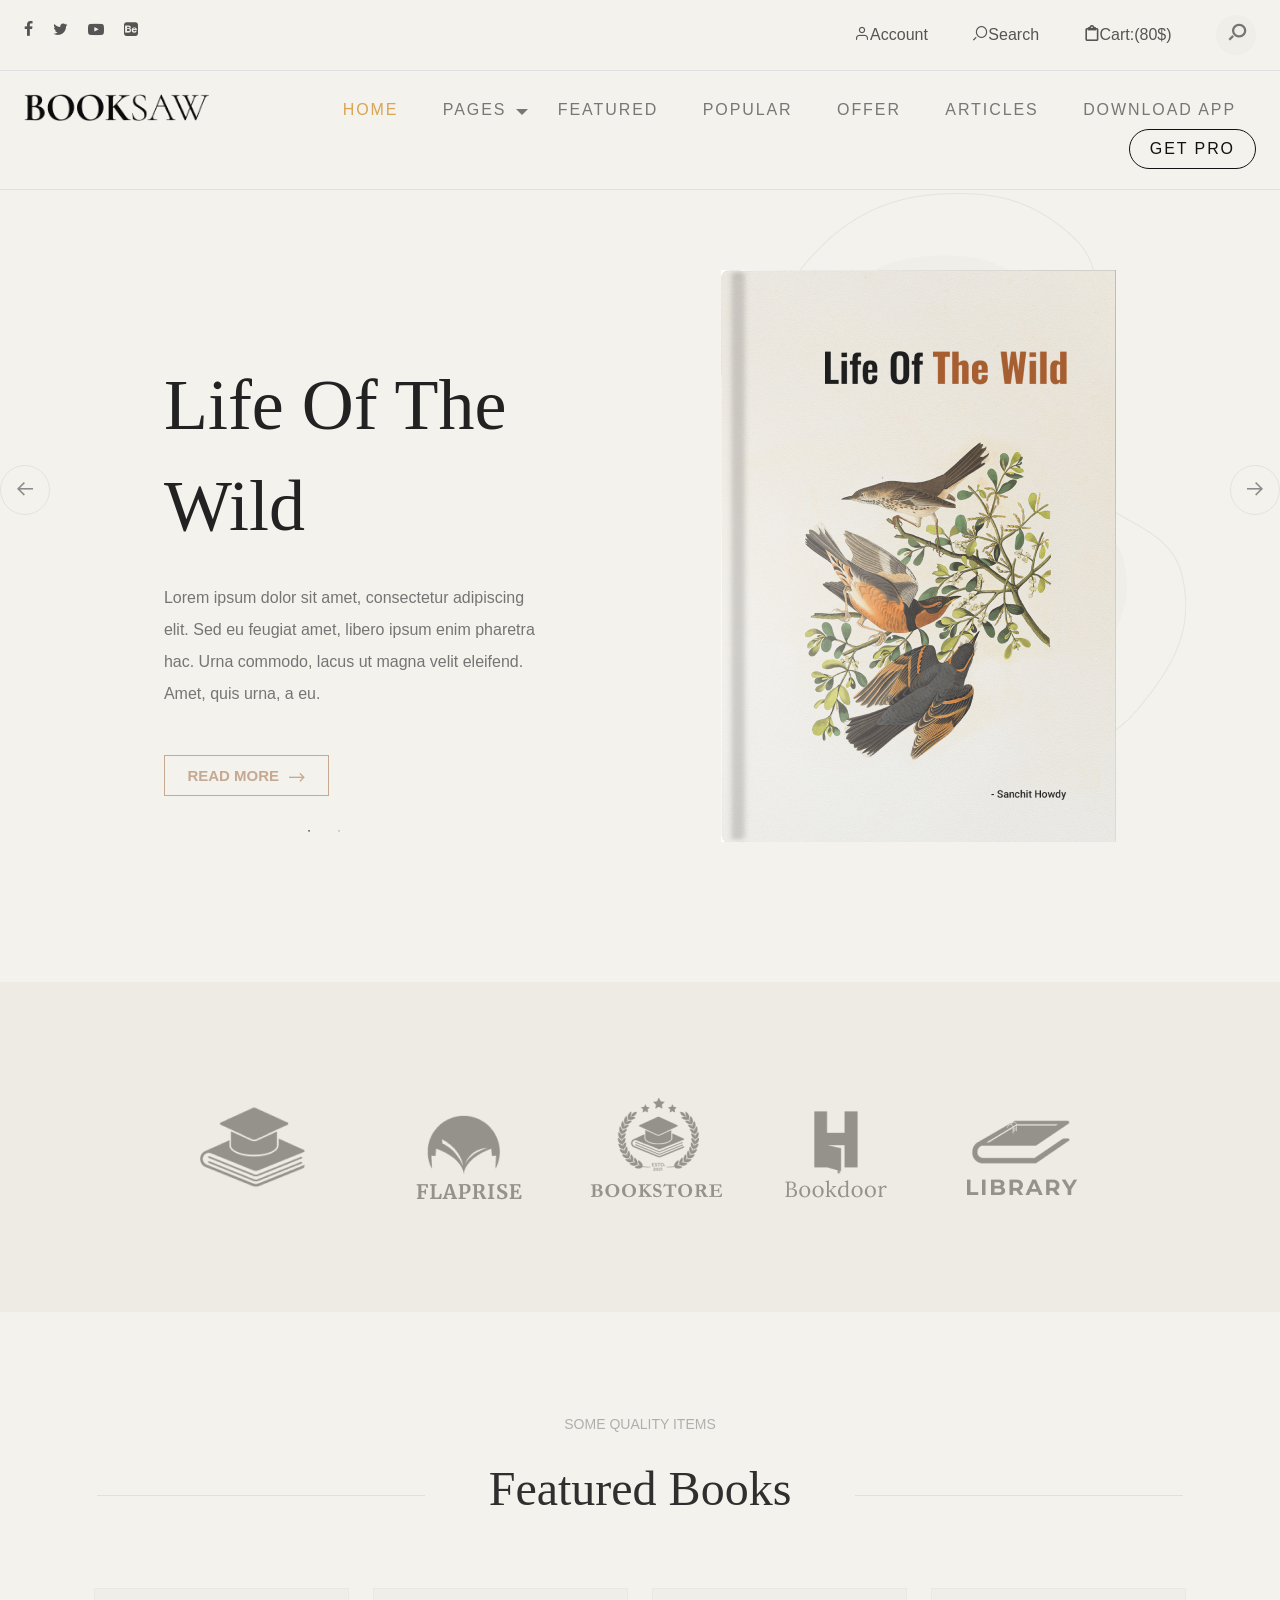
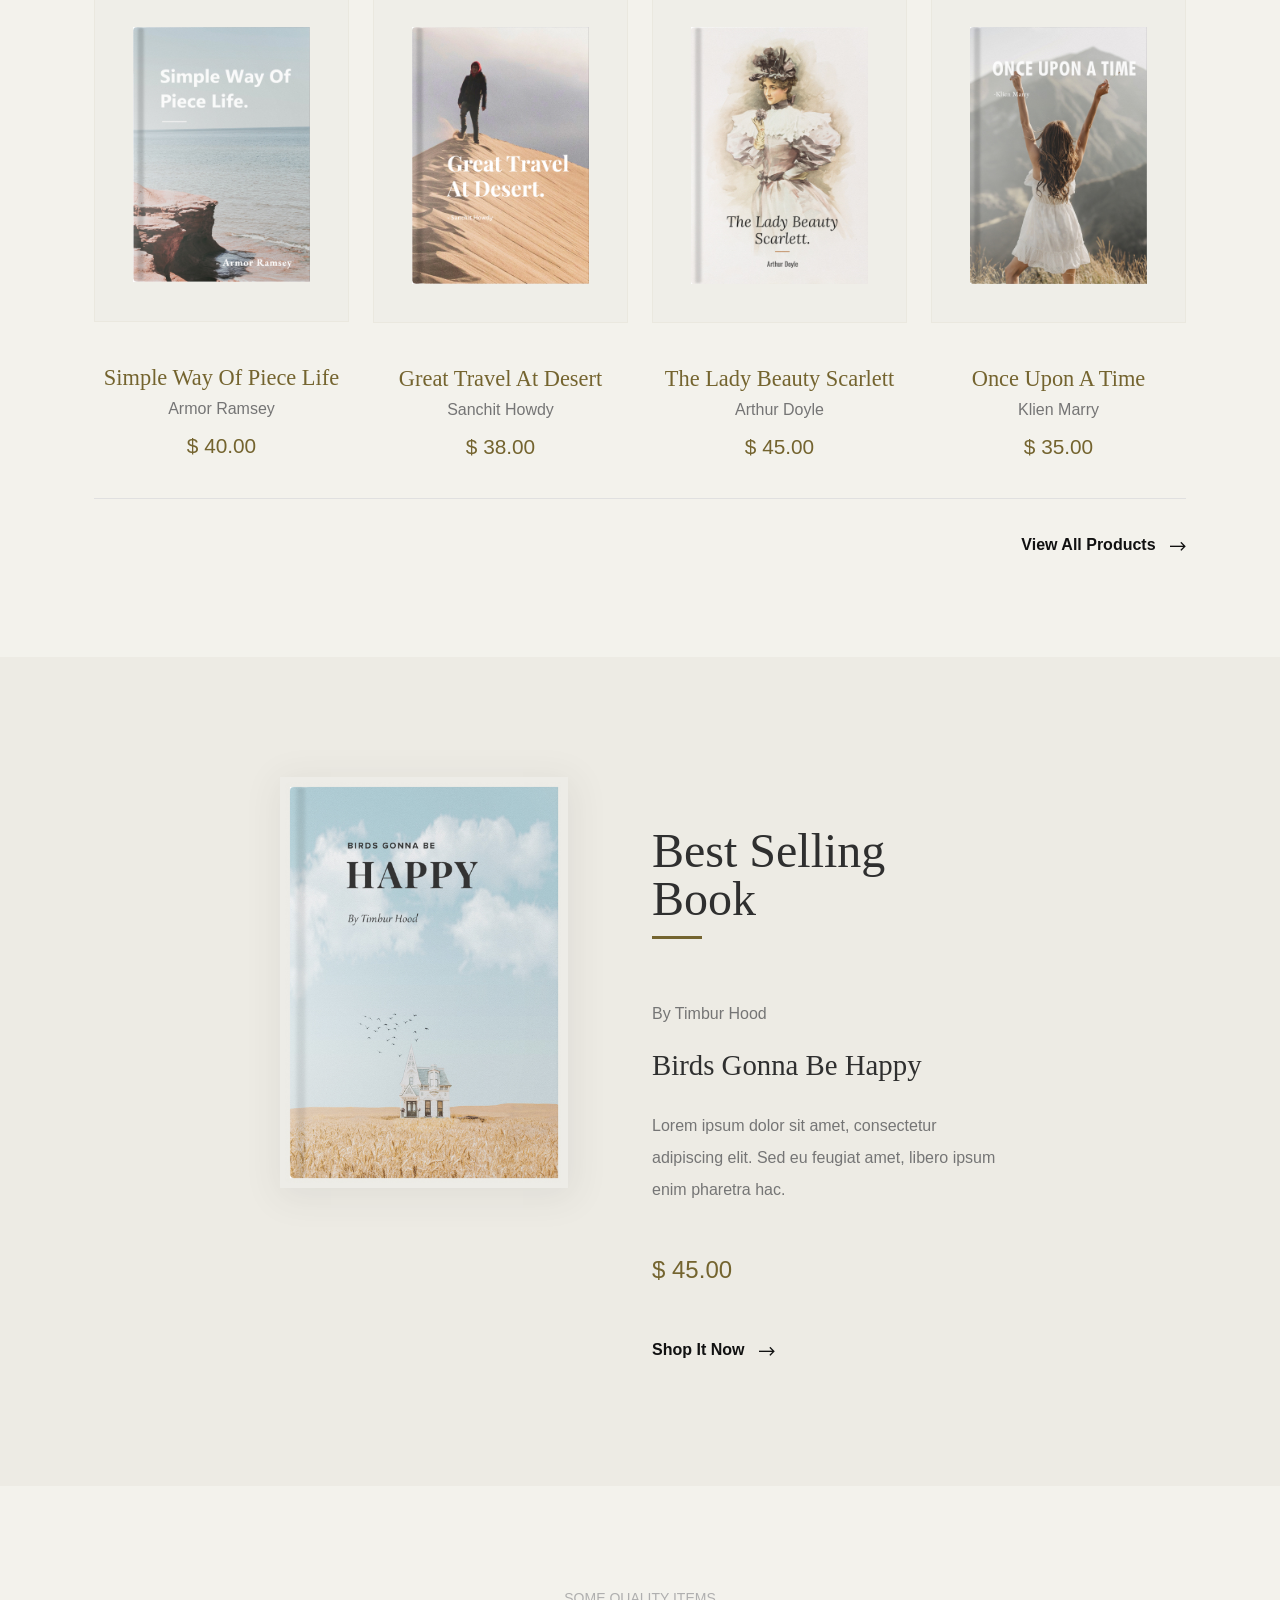
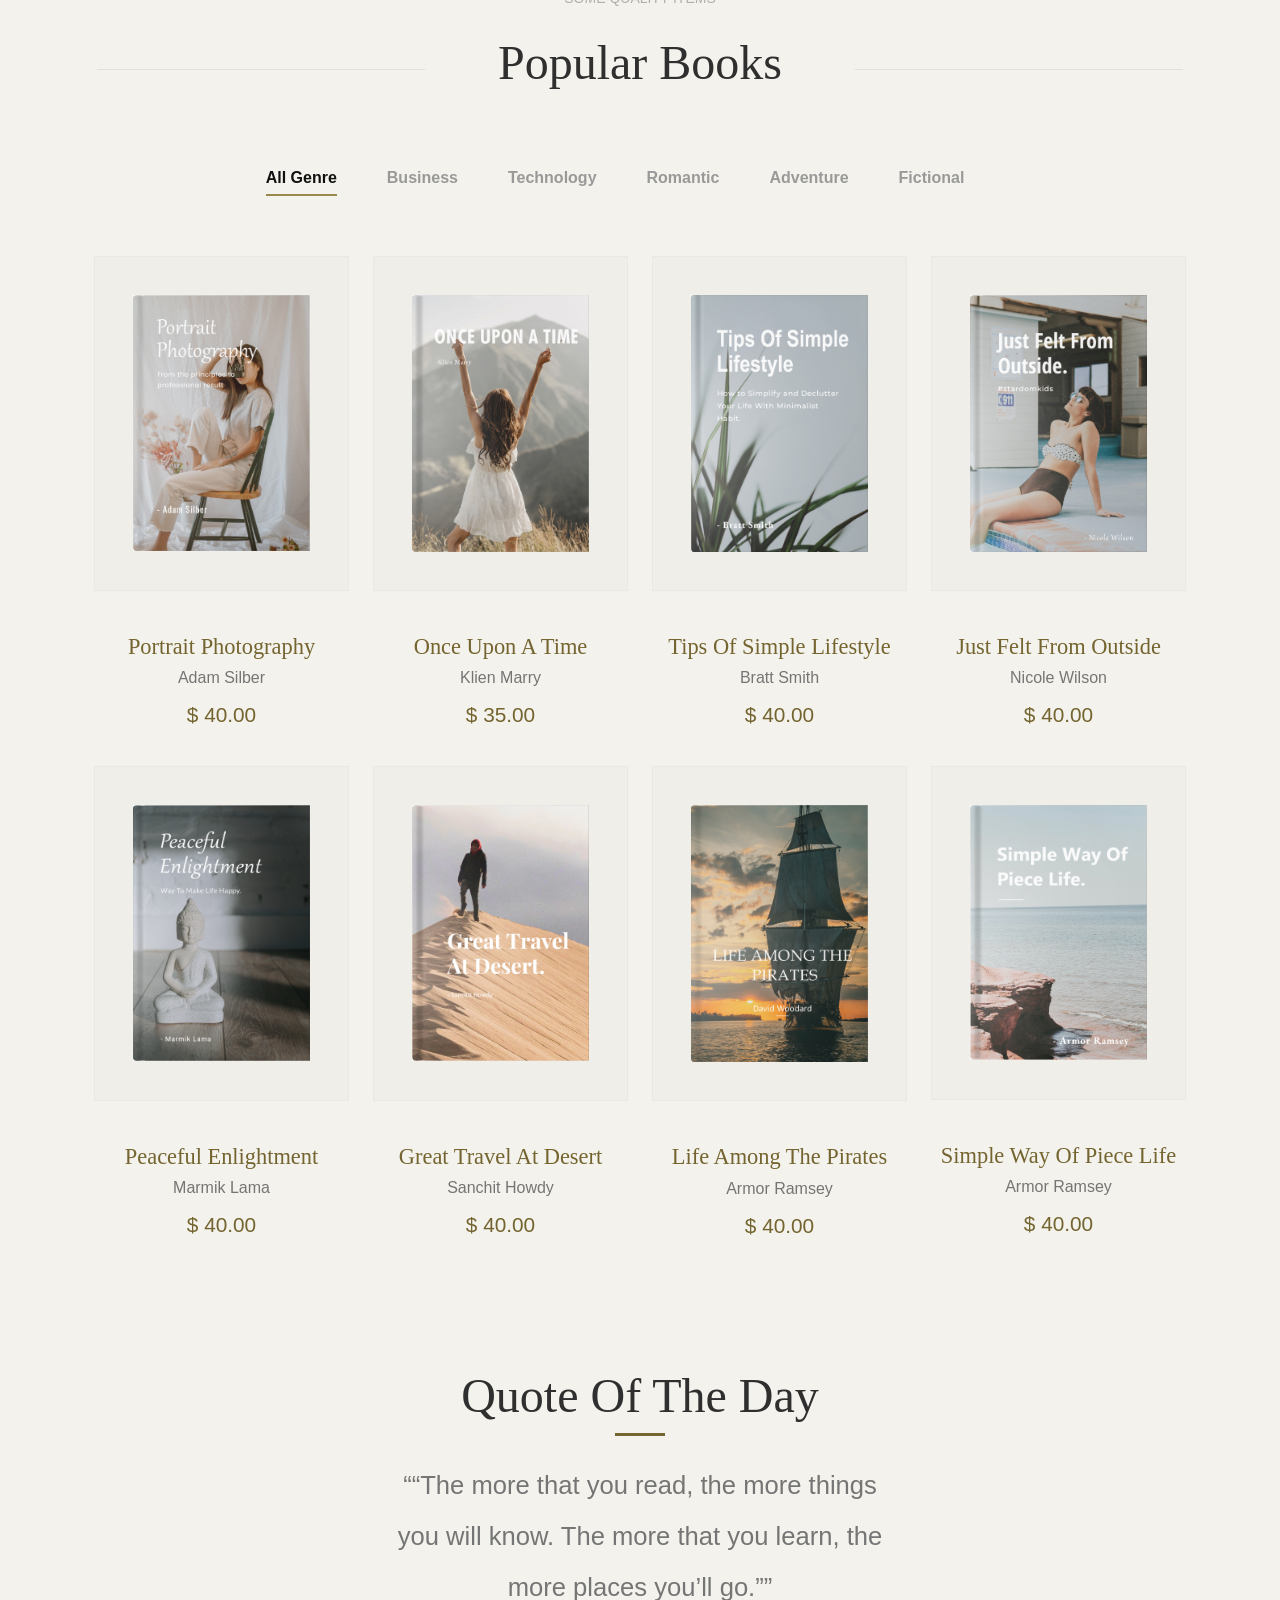
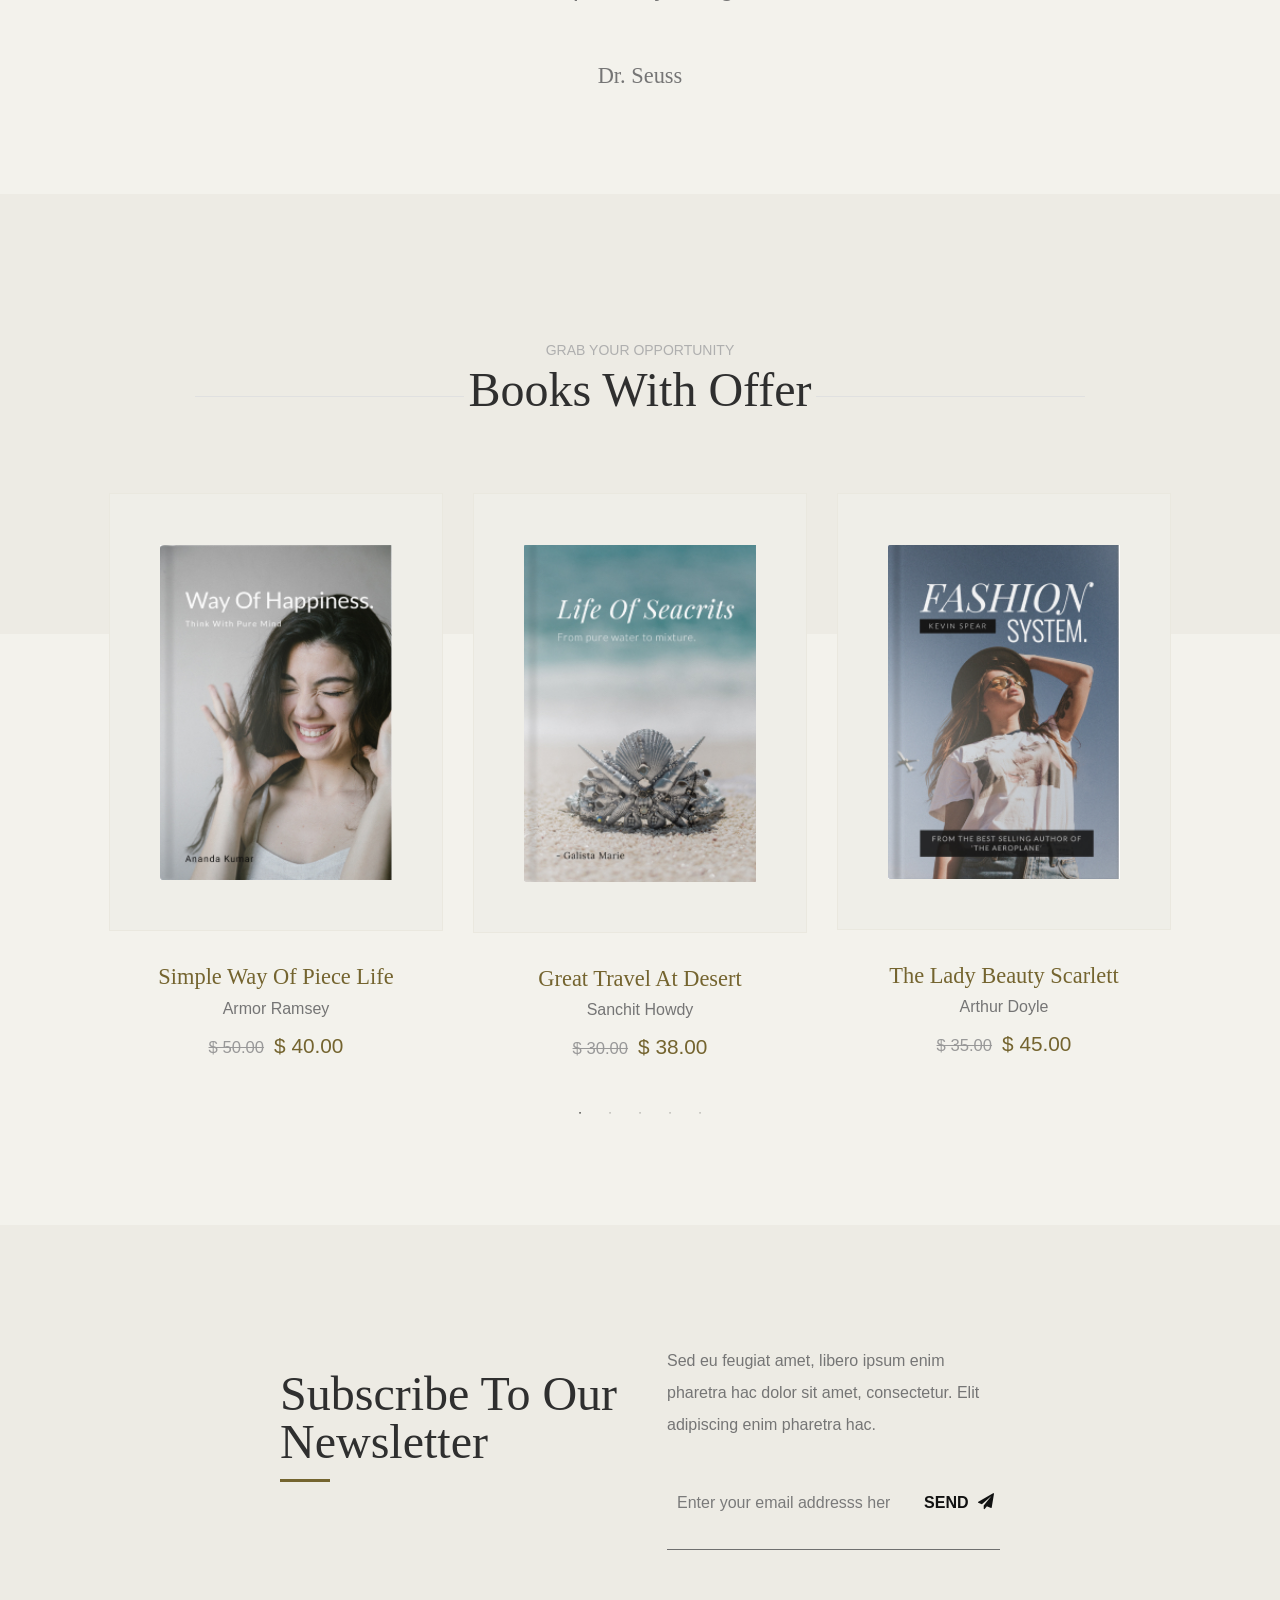
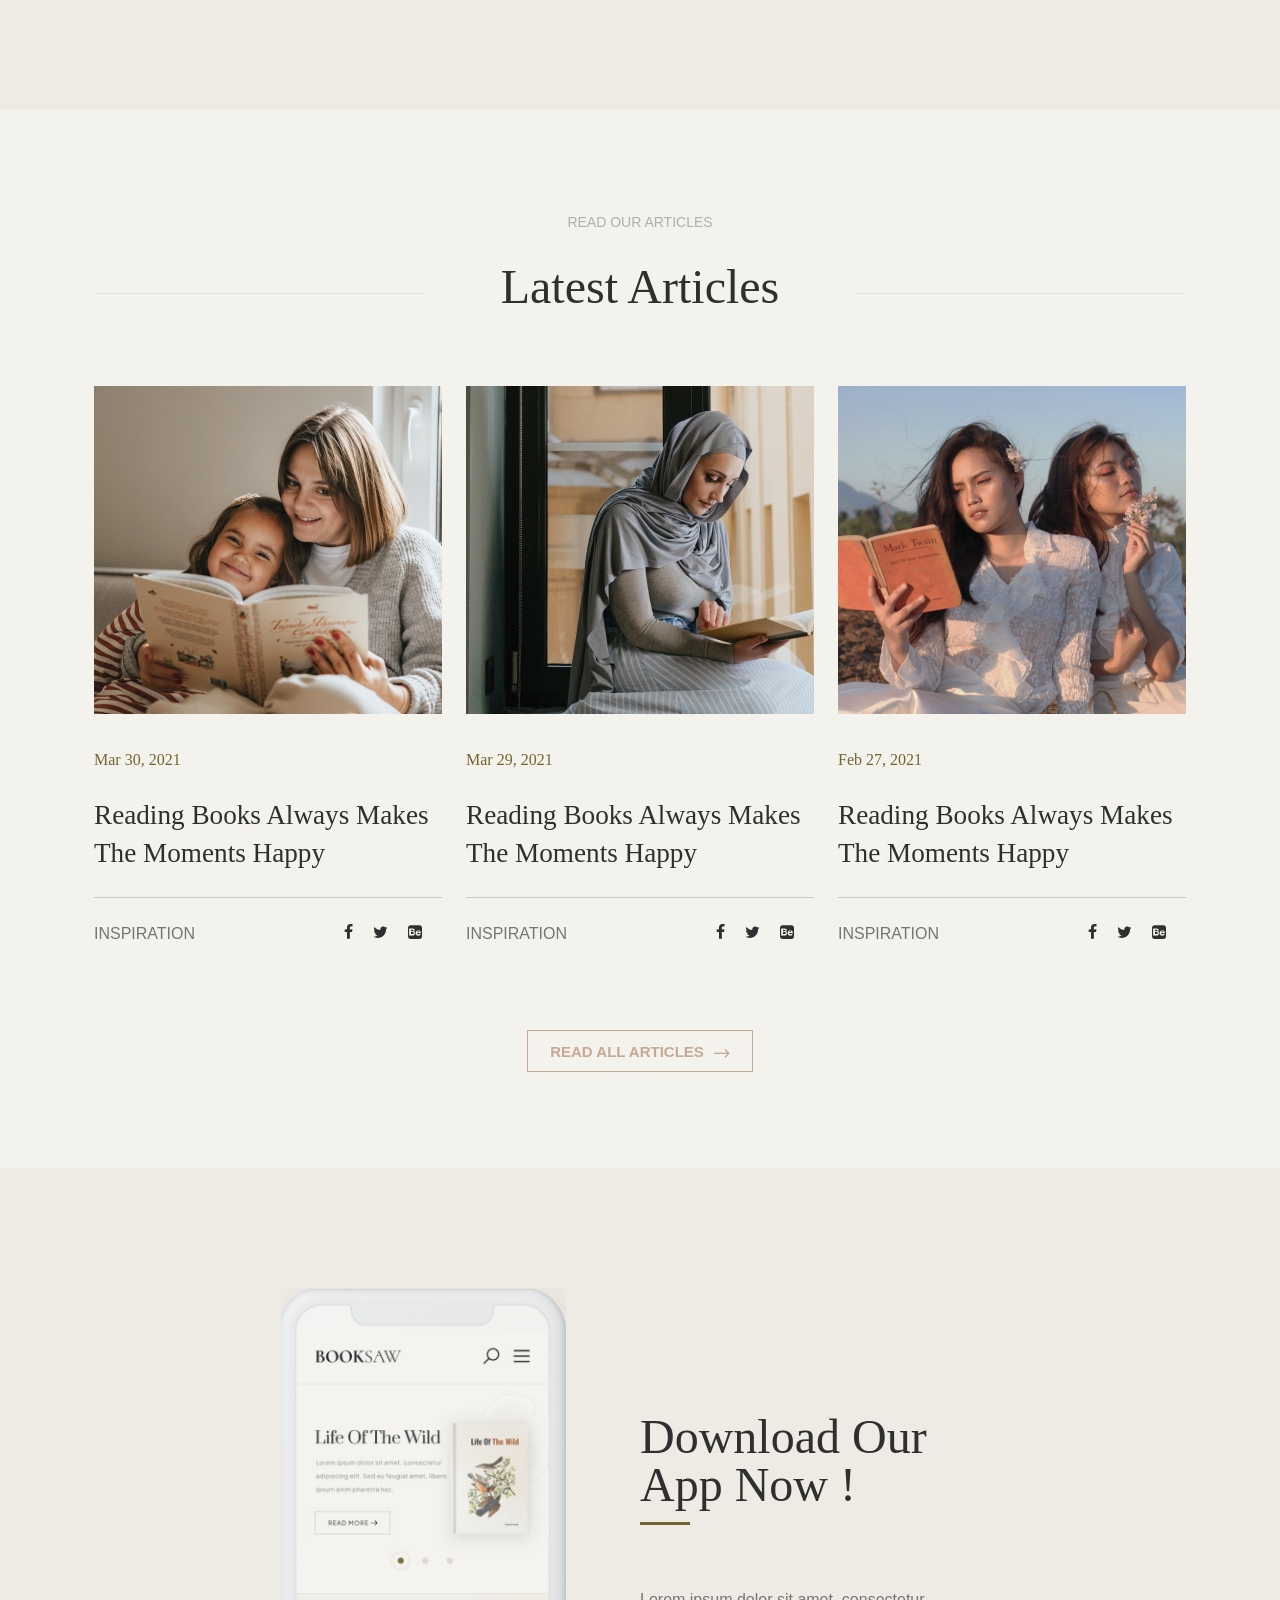
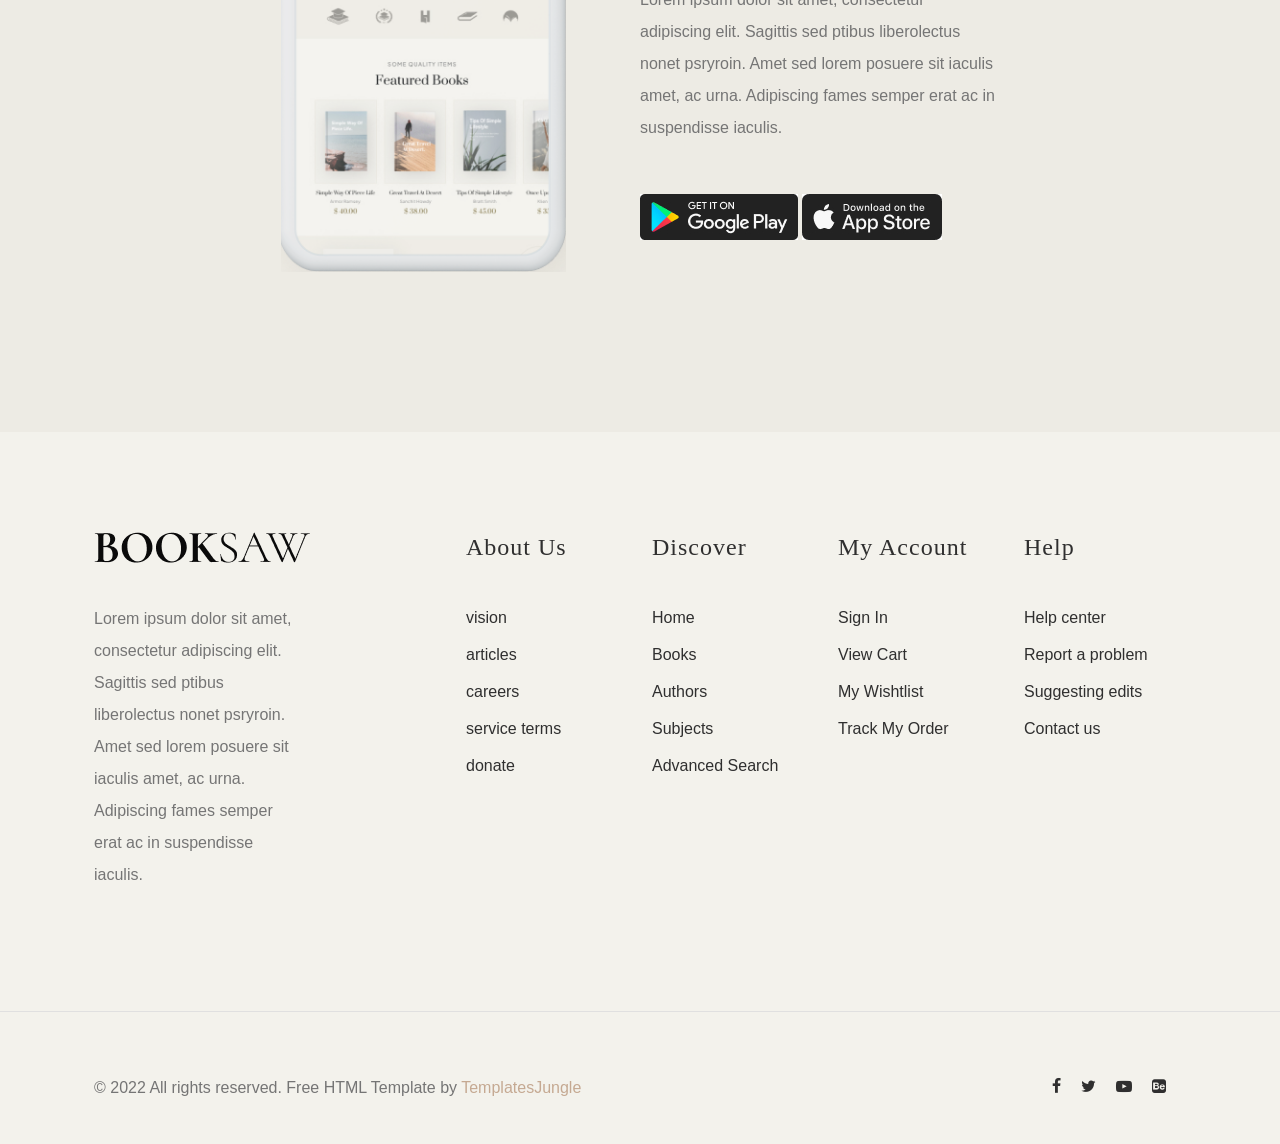
==== commit cbf558ff: "Add files via upload" ====
--- a/index.html
+++ b/index.html
@@ -1,1229 +1,1228 @@
-<!DOCTYPE html>
-<html lang="en">
-
-<head>
-	<title>BookSaw - Free Book Store HTML CSS Template</title>
-	<meta charset="utf-8">
-	<meta http-equiv="X-UA-Compatible" content="IE=edge">
-	<meta name="viewport" content="width=device-width, initial-scale=1.0">
-	<meta name="format-detection" content="telephone=no">
-	<meta name="apple-mobile-web-app-capable" content="yes">
-	<meta name="author" content="">
-	<meta name="keywords" content="">
-	<meta name="description" content="">
-
-	<link href="https://cdn.jsdelivr.net/npm/bootstrap@5.3.1/dist/css/bootstrap.min.css" rel="stylesheet"
-		integrity="sha384-4bw+/aepP/YC94hEpVNVgiZdgIC5+VKNBQNGCHeKRQN+PtmoHDEXuppvnDJzQIu9" crossorigin="anonymous">
-
-	<link rel="stylesheet" type="text/css" href="css/normalize.css">
-	<link rel="stylesheet" type="text/css" href="icomoon/icomoon.css">
-	<link rel="stylesheet" type="text/css" href="css/vendor.css">
-	<link rel="stylesheet" type="text/css" href="style.css">
-
-</head>
-
-<body data-bs-spy="scroll" data-bs-target="#header" tabindex="0">
-
-	<div id="header-wrap">
-
-		<div class="top-content">
-			<div class="container-fluid">
-				<div class="row">
-					<div class="col-md-6">
-						<div class="social-links">
-							<ul>
-								<li>
-									<a href="#"><i class="icon icon-facebook"></i></a>
-								</li>
-								<li>
-									<a href="#"><i class="icon icon-twitter"></i></a>
-								</li>
-								<li>
-									<a href="#"><i class="icon icon-youtube-play"></i></a>
-								</li>
-								<li>
-									<a href="#"><i class="icon icon-behance-square"></i></a>
-								</li>
-							</ul>
-						</div><!--social-links-->
-					</div>
-					<div class="col-md-6">
-						<div class="right-element">
-							<a href="#" class="user-account for-buy"><i class="icon icon-user"></i><span>Account</span></a>
-							<a href="cart.html" class="cart for-buy"><i class="icon icon-clipboard"></i><span>Cart:(80$)</span></a>
-
-							<div class="action-menu">
-
-								<div class="search-bar">
-									<a href="#" class="search-button search-toggle" data-selector="#header-wrap">
-										<i class="icon icon-search"></i>
-									</a>
-									<form role="search" method="get" class="search-box">
-										<input class="search-field text search-input" placeholder="Search"
-											type="search">
-									</form>
-								</div>
-							</div>
-
-						</div><!--top-right-->
-					</div>
-
-				</div>
-			</div>
-		</div><!--top-content-->
-
-		<header id="header">
-			<div class="container-fluid">
-				<div class="row">
-
-					<div class="col-md-2">
-						<div class="main-logo">
-							<a href="index.html"><img src="images/main-logo.png" alt="logo"></a>
-						</div>
-
-					</div>
-
-					<div class="col-md-10">
-
-						<nav id="navbar">
-							<div class="main-menu stellarnav">
-								<ul class="menu-list">
-									<li class="menu-item active"><a href="#home">Home</a></li>
-									<li class="menu-item has-sub">
-										<a href="#pages" class="nav-link">Pages</a>
-
-										<ul>
-											<li class="active"><a href="index.html">Home</a></li>
-											<li><a href="about.html">About <span class="badge bg-dark">PRO</span></a></li>
-											<li><a href="styles.html">Styles <span class="badge bg-dark">PRO</span></a></li>
-											<li><a href="blog.html">Blog <span class="badge bg-dark">PRO</span></a></li>
-											<li><a href="single-post.html">Post Single <span class="badge bg-dark">PRO</span></a></li>
-											<li><a href="shop.html">Our Store <span class="badge bg-dark">PRO</span></a></li>
-											<li><a href="single-product.html">Product Single <span class="badge bg-dark">PRO</span></a></li>
-											<li><a href="contact.html">Contact <span class="badge bg-dark">PRO</span></a></li>
-											<li><a href="thank-you.html">Thank You <span class="badge bg-dark">PRO</span></a></li>
-										</ul>
-
-									</li>
-									<li class="menu-item"><a href="#featured-books" class="nav-link">Featured</a></li>
-									<li class="menu-item"><a href="#popular-books" class="nav-link">Popular</a></li>
-									<li class="menu-item"><a href="#special-offer" class="nav-link">Offer</a></li>
-									<li class="menu-item"><a href="#latest-blog" class="nav-link">Articles</a></li>
-									<li class="menu-item"><a href="#download-app" class="nav-link">Download App</a></li>
-									<li class="menu-item"><a href="https://templatesjungle.gumroad.com/l/booksaw-free-html-bookstore-template" class="nav-link btn btn-outline-dark rounded-pill m-0" target="_blank">Get PRO</a></li>
-								</ul>
-
-								<div class="hamburger">
-									<span class="bar"></span>
-									<span class="bar"></span>
-									<span class="bar"></span>
-								</div>
-
-							</div>
-						</nav>
-
-					</div>
-
-				</div>
-			</div>
-		</header>
-
-	</div><!--header-wrap-->
-
-	<section id="billboard">
-
-		<div class="container">
-			<div class="row">
-				<div class="col-md-12">
-
-					<button class="prev slick-arrow">
-						<i class="icon icon-arrow-left"></i>
-					</button>
-
-					<div class="main-slider pattern-overlay">
-						<div class="slider-item">
-							<div class="banner-content">
-								<h2 class="banner-title">Life of the Wild</h2>
-								<p>Lorem ipsum dolor sit amet, consectetur adipiscing elit. Sed eu feugiat amet, libero
-									ipsum enim pharetra hac. Urna commodo, lacus ut magna velit eleifend. Amet, quis
-									urna, a eu.</p>
-								<div class="btn-wrap">
-									<a href="#" class="btn btn-outline-accent btn-accent-arrow">Read More<i
-											class="icon icon-ns-arrow-right"></i></a>
-								</div>
-							</div><!--banner-content-->
-							<img src="images/main-banner1.jpg" alt="banner" class="banner-image">
-						</div><!--slider-item-->
-
-						<div class="slider-item">
-							<div class="banner-content">
-								<h2 class="banner-title">Birds gonna be Happy</h2>
-								<p>Lorem ipsum dolor sit amet, consectetur adipiscing elit. Sed eu feugiat amet, libero
-									ipsum enim pharetra hac. Urna commodo, lacus ut magna velit eleifend. Amet, quis
-									urna, a eu.</p>
-								<div class="btn-wrap">
-									<a href="#" class="btn btn-outline-accent btn-accent-arrow">Read More<i
-											class="icon icon-ns-arrow-right"></i></a>
-								</div>
-							</div><!--banner-content-->
-							<img src="images/main-banner2.jpg" alt="banner" class="banner-image">
-						</div><!--slider-item-->
-
-					</div><!--slider-->
-
-					<button class="next slick-arrow">
-						<i class="icon icon-arrow-right"></i>
-					</button>
-
-				</div>
-			</div>
-		</div>
-
-	</section>
-
-	<section id="client-holder" data-aos="fade-up">
-		<div class="container">
-			<div class="row">
-				<div class="inner-content">
-					<div class="logo-wrap">
-						<div class="grid">
-							<a href="#"><img src="images/client-image1.png" alt="client"></a>
-							<a href="#"><img src="images/client-image2.png" alt="client"></a>
-							<a href="#"><img src="images/client-image3.png" alt="client"></a>
-							<a href="#"><img src="images/client-image4.png" alt="client"></a>
-							<a href="#"><img src="images/client-image5.png" alt="client"></a>
-						</div>
-					</div><!--image-holder-->
-				</div>
-			</div>
-		</div>
-	</section>
-
-	<section id="featured-books" class="py-5 my-5">
-		<div class="container">
-			<div class="row">
-				<div class="col-md-12">
-
-					<div class="section-header align-center">
-						<div class="title">
-							<span>Some quality items</span>
-						</div>
-						<h2 class="section-title">Featured Books</h2>
-					</div>
-
-					<div class="product-list" data-aos="fade-up">
-						<div class="row">
-
-							<div class="col-md-3">
-								<div class="product-item">
-									<figure class="product-style">
-										<img src="images/product-item1.jpg" alt="Books" class="product-item">
-										<button type="button" class="add-to-cart" data-product-tile="add-to-cart">Add to
-											Cart</button>
-									</figure>
-									<figcaption>
-										<h3>
-											<a href="./simpleWayLife.html" target="_blank">Simple way of piece life</a>
-											</h3>
-										<span>Armor Ramsey</span>
-										<div class="item-price">$ 40.00</div>
-									</figcaption>
-								</div>
-							</div>
-
-							<div class="col-md-3">
-								<div class="product-item">
-									<figure class="product-style">
-										<img src="images/product-item2.jpg" alt="Books" class="product-item">
-										<button type="button" class="add-to-cart" data-product-tile="add-to-cart">Add to
-											Cart</button>
-									</figure>
-									<figcaption>
-										<h3>Great travel at desert</h3>
-										<span>Sanchit Howdy</span>
-										<div class="item-price">$ 38.00</div>
-									</figcaption>
-								</div>
-							</div>
-
-							<div class="col-md-3">
-								<div class="product-item">
-									<figure class="product-style">
-										<img src="images/product-item3.jpg" alt="Books" class="product-item">
-										<button type="button" class="add-to-cart" data-product-tile="add-to-cart">Add to
-											Cart</button>
-									</figure>
-									<figcaption>
-										<h3>The lady beauty Scarlett</h3>
-										<span>Arthur Doyle</span>
-										<div class="item-price">$ 45.00</div>
-									</figcaption>
-								</div>
-							</div>
-
-							<div class="col-md-3">
-								<div class="product-item">
-									<figure class="product-style">
-										<img src="images/product-item4.jpg" alt="Books" class="product-item">
-										<button type="button" class="add-to-cart" data-product-tile="add-to-cart">Add to
-											Cart</button>
-									</figure>
-									<figcaption>
-										<h3>Once upon a time</h3>
-										<span>Klien Marry</span>
-										<div class="item-price">$ 35.00</div>
-									</figcaption>
-								</div>
-							</div>
-
-						</div><!--ft-books-slider-->
-					</div><!--grid-->
-
-
-				</div><!--inner-content-->
-			</div>
-
-			<div class="row">
-				<div class="col-md-12">
-
-					<div class="btn-wrap align-right">
-						<a href="#" class="btn-accent-arrow">View all products <i
-								class="icon icon-ns-arrow-right"></i></a>
-					</div>
-
-				</div>
-			</div>
-		</div>
-	</section>
-
-	<section id="best-selling" class="leaf-pattern-overlay">
-		<div class="corner-pattern-overlay"></div>
-		<div class="container">
-			<div class="row justify-content-center">
-
-				<div class="col-md-8">
-
-					<div class="row">
-
-						<div class="col-md-6">
-							<figure class="products-thumb">
-								<img src="images/single-image.jpg" alt="book" class="single-image">
-							</figure>
-						</div>
-
-						<div class="col-md-6">
-							<div class="product-entry">
-								<h2 class="section-title divider">Best Selling Book</h2>
-
-								<div class="products-content">
-									<div class="author-name">By Timbur Hood</div>
-									<h3 class="item-title">Birds gonna be happy</h3>
-									<p>Lorem ipsum dolor sit amet, consectetur adipiscing elit. Sed eu feugiat amet,
-										libero ipsum enim pharetra hac.</p>
-									<div class="item-price">$ 45.00</div>
-									<div class="btn-wrap">
-										<a href="#" class="btn-accent-arrow">shop it now <i
-												class="icon icon-ns-arrow-right"></i></a>
-									</div>
-								</div>
-
-							</div>
-						</div>
-
-					</div>
-					<!-- / row -->
-
-				</div>
-
-			</div>
-		</div>
-	</section>
-
-	<section id="popular-books" class="bookshelf py-5 my-5">
-		<div class="container">
-			<div class="row">
-				<div class="col-md-12">
-
-					<div class="section-header align-center">
-						<div class="title">
-							<span>Some quality items</span>
-						</div>
-						<h2 class="section-title">Popular Books</h2>
-					</div>
-
-					<ul class="tabs">
-						<li data-tab-target="#all-genre" class="active tab">All Genre</li>
-						<li data-tab-target="#business" class="tab">Business</li>
-						<li data-tab-target="#technology" class="tab">Technology</li>
-						<li data-tab-target="#romantic" class="tab">Romantic</li>
-						<li data-tab-target="#adventure" class="tab">Adventure</li>
-						<li data-tab-target="#fictional" class="tab">Fictional</li>
-					</ul>
-
-					<div class="tab-content">
-						<div id="all-genre" data-tab-content class="active">
-							<div class="row">
-
-								<div class="col-md-3">
-									<div class="product-item">
-										<figure class="product-style">
-											<img src="images/tab-item1.jpg" alt="Books" class="product-item">
-											<button type="button" class="add-to-cart" data-product-tile="add-to-cart">Add to
-												Cart</button>
-										</figure>
-										<figcaption>
-											<h3>Portrait photography</h3>
-											<span>Adam Silber</span>
-											<div class="item-price">$ 40.00</div>
-										</figcaption>
-									</div>
-								</div>
-
-								<div class="col-md-3">
-									<div class="product-item">
-										<figure class="product-style">
-											<img src="images/tab-item2.jpg" alt="Books" class="product-item">
-											<button type="button" class="add-to-cart" data-product-tile="add-to-cart">Add to
-												Cart</button>
-										</figure>
-										<figcaption>
-											<h3>Once upon a time</h3>
-											<span>Klien Marry</span>
-											<div class="item-price">$ 35.00</div>
-										</figcaption>
-									</div>
-								</div>
-
-								<div class="col-md-3">
-									<div class="product-item">
-										<figure class="product-style">
-											<img src="images/tab-item3.jpg" alt="Books" class="product-item">
-											<button type="button" class="add-to-cart" data-product-tile="add-to-cart">Add to
-												Cart</button>
-										</figure>
-										<figcaption>
-											<h3>Tips of simple lifestyle</h3>
-											<span>Bratt Smith</span>
-											<div class="item-price">$ 40.00</div>
-										</figcaption>
-									</div>
-								</div>
-
-								<div class="col-md-3">
-									<div class="product-item">
-										<figure class="product-style">
-											<img src="images/tab-item4.jpg" alt="Books" class="product-item">
-											<button type="button" class="add-to-cart" data-product-tile="add-to-cart">Add to
-												Cart</button>
-										</figure>
-										<figcaption>
-											<h3>Just felt from outside</h3>
-											<span>Nicole Wilson</span>
-											<div class="item-price">$ 40.00</div>
-										</figcaption>
-									</div>
-								</div>
-
-							</div>
-							<div class="row">
-
-								<div class="col-md-3">
-									<div class="product-item">
-										<figure class="product-style">
-											<img src="images/tab-item5.jpg" alt="Books" class="product-item">
-											<button type="button" class="add-to-cart" data-product-tile="add-to-cart">Add to
-												Cart</button>
-										</figure>
-										<figcaption>
-											<h3>Peaceful Enlightment</h3>
-											<span>Marmik Lama</span>
-											<div class="item-price">$ 40.00</div>
-										</figcaption>
-									</div>
-								</div>
-
-								<div class="col-md-3">
-									<div class="product-item">
-										<figure class="product-style">
-											<img src="images/tab-item6.jpg" alt="Books" class="product-item">
-											<button type="button" class="add-to-cart" data-product-tile="add-to-cart">Add to
-												Cart</button>
-										</figure>
-										<figcaption>
-											<h3>Great travel at desert</h3>
-											<span>Sanchit Howdy</span>
-											<div class="item-price">$ 40.00</div>
-										</figcaption>
-									</div>
-								</div>
-
-								<div class="col-md-3">
-									<div class="product-item">
-										<figure class="product-style">
-											<img src="images/tab-item7.jpg" alt="Books" class="product-item">
-											<button type="button" class="add-to-cart" data-product-tile="add-to-cart">Add to
-												Cart</button>
-										</figure>
-										<figcaption>
-											<h3>Life among the pirates</h3>
-											<span>Armor Ramsey</span>
-											<div class="item-price">$ 40.00</div>
-										</figcaption>
-									</div>
-								</div>
-
-								<div class="col-md-3">
-									<div class="product-item">
-										<figure class="product-style">
-											<img src="images/tab-item8.jpg" alt="Books" class="product-item">
-											<button type="button" class="add-to-cart" data-product-tile="add-to-cart">Add to
-												Cart</button>
-										</figure>
-										<figcaption>
-											<h3>Simple way of piece life</h3>
-											<span>Armor Ramsey</span>
-											<div class="item-price">$ 40.00</div>
-										</figcaption>
-									</div>
-								</div>
-
-							</div>
-
-						</div>
-						<div id="business" data-tab-content>
-							<div class="row">
-								<div class="col-md-3">
-									<div class="product-item">
-										<figure class="product-style">
-											<img src="images/tab-item2.jpg" alt="Books" class="product-item">
-											<button type="button" class="add-to-cart" data-product-tile="add-to-cart">Add to
-												Cart</button>
-										</figure>
-										<figcaption>
-											<h3>Peaceful Enlightment</h3>
-											<span>Marmik Lama</span>
-											<div class="item-price">$ 40.00</div>
-										</figcaption>
-									</div>
-								</div>
-
-								<div class="col-md-3">
-									<div class="product-item">
-										<figure class="product-style">
-											<img src="images/tab-item4.jpg" alt="Books" class="product-item">
-											<button type="button" class="add-to-cart" data-product-tile="add-to-cart">Add to
-												Cart</button>
-										</figure>
-										<figcaption>
-											<h3>Great travel at desert</h3>
-											<span>Sanchit Howdy</span>
-											<div class="item-price">$ 40.00</div>
-										</figcaption>
-									</div>
-								</div>
-
-								<div class="col-md-3">
-									<div class="product-item">
-										<figure class="product-style">
-											<img src="images/tab-item6.jpg" alt="Books" class="product-item">
-											<button type="button" class="add-to-cart" data-product-tile="add-to-cart">Add to
-												Cart</button>
-										</figure>
-										<figcaption>
-											<h3>Life among the pirates</h3>
-											<span>Armor Ramsey</span>
-											<div class="item-price">$ 40.00</div>
-										</figcaption>
-									</div>
-								</div>
-
-								<div class="col-md-3">
-									<div class="product-item">
-										<figure class="product-style">
-											<img src="images/tab-item8.jpg" alt="Books" class="product-item">
-											<button type="button" class="add-to-cart" data-product-tile="add-to-cart">Add to
-												Cart</button>
-										</figure>
-										<figcaption>
-											<h3>Simple way of piece life</h3>
-											<span>Armor Ramsey</span>
-											<div class="item-price">$ 40.00</div>
-										</figcaption>
-									</div>
-								</div>
-
-							</div>
-						</div>
-
-						<div id="technology" data-tab-content>
-							<div class="row">
-								<div class="col-md-3">
-									<div class="product-item">
-										<figure class="product-style">
-											<img src="images/tab-item1.jpg" alt="Books" class="product-item">
-											<button type="button" class="add-to-cart" data-product-tile="add-to-cart">Add to
-												Cart</button>
-										</figure>
-										<figcaption>
-											<h3>Peaceful Enlightment</h3>
-											<span>Marmik Lama</span>
-											<div class="item-price">$ 40.00</div>
-										</figcaption>
-									</div>
-								</div>
-
-								<div class="col-md-3">
-									<div class="product-item">
-										<figure class="product-style">
-											<img src="images/tab-item3.jpg" alt="Books" class="product-item">
-											<button type="button" class="add-to-cart" data-product-tile="add-to-cart">Add to
-												Cart</button>
-										</figure>
-										<figcaption>
-											<h3>Great travel at desert</h3>
-											<span>Sanchit Howdy</span>
-											<div class="item-price">$ 40.00</div>
-										</figcaption>
-									</div>
-								</div>
-
-								<div class="col-md-3">
-									<div class="product-item">
-										<figure class="product-style">
-											<img src="images/tab-item5.jpg" alt="Books" class="product-item">
-											<button type="button" class="add-to-cart" data-product-tile="add-to-cart">Add to
-												Cart</button>
-										</figure>
-										<figcaption>
-											<h3>Life among the pirates</h3>
-											<span>Armor Ramsey</span>
-											<div class="item-price">$ 40.00</div>
-										</figcaption>
-									</div>
-								</div>
-
-								<div class="col-md-3">
-									<div class="product-item">
-										<figure class="product-style">
-											<img src="images/tab-item7.jpg" alt="Books" class="product-item">
-											<button type="button" class="add-to-cart" data-product-tile="add-to-cart">Add to
-												Cart</button>
-										</figure>
-										<figcaption>
-											<h3>Simple way of piece life</h3>
-											<span>Armor Ramsey</span>
-											<div class="item-price">$ 40.00</div>
-										</figcaption>
-									</div>
-								</div>
-							</div>
-						</div>
-
-						<div id="romantic" data-tab-content>
-							<div class="row">
-								<div class="col-md-3">
-									<div class="product-item">
-										<figure class="product-style">
-											<img src="images/tab-item1.jpg" alt="Books" class="product-item">
-											<button type="button" class="add-to-cart" data-product-tile="add-to-cart">Add to
-												Cart</button>
-										</figure>
-										<figcaption>
-											<h3>Peaceful Enlightment</h3>
-											<span>Marmik Lama</span>
-											<div class="item-price">$ 40.00</div>
-										</figcaption>
-									</div>
-								</div>
-
-								<div class="col-md-3">
-									<div class="product-item">
-										<figure class="product-style">
-											<img src="images/tab-item3.jpg" alt="Books" class="product-item">
-											<button type="button" class="add-to-cart" data-product-tile="add-to-cart">Add to
-												Cart</button>
-										</figure>
-										<figcaption>
-											<h3>Great travel at desert</h3>
-											<span>Sanchit Howdy</span>
-											<div class="item-price">$ 40.00</div>
-										</figcaption>
-									</div>
-								</div>
-
-								<div class="col-md-3">
-									<div class="product-item">
-										<figure class="product-style">
-											<img src="images/tab-item5.jpg" alt="Books" class="product-item">
-											<button type="button" class="add-to-cart" data-product-tile="add-to-cart">Add to
-												Cart</button>
-										</figure>
-										<figcaption>
-											<h3>Life among the pirates</h3>
-											<span>Armor Ramsey</span>
-											<div class="item-price">$ 40.00</div>
-										</figcaption>
-									</div>
-								</div>
-
-								<div class="col-md-3">
-									<div class="product-item">
-										<figure class="product-style">
-											<img src="images/tab-item7.jpg" alt="Books" class="product-item">
-											<button type="button" class="add-to-cart" data-product-tile="add-to-cart">Add to
-												Cart</button>
-										</figure>
-										<figcaption>
-											<h3>Simple way of piece life</h3>
-											<span>Armor Ramsey</span>
-											<div class="item-price">$ 40.00</div>
-										</figcaption>
-									</div>
-								</div>
-							</div>
-						</div>
-
-						<div id="adventure" data-tab-content>
-							<div class="row">
-								<div class="col-md-3">
-									<div class="product-item">
-										<figure class="product-style">
-											<img src="images/tab-item5.jpg" alt="Books" class="product-item">
-											<button type="button" class="add-to-cart" data-product-tile="add-to-cart">Add to
-												Cart</button>
-										</figure>
-										<figcaption>
-											<h3>Life among the pirates</h3>
-											<span>Armor Ramsey</span>
-											<div class="item-price">$ 40.00</div>
-										</figcaption>
-									</div>
-								</div>
-
-								<div class="col-md-3">
-									<div class="product-item">
-										<figure class="product-style">
-											<img src="images/tab-item7.jpg" alt="Books" class="product-item">
-											<button type="button" class="add-to-cart" data-product-tile="add-to-cart">Add to
-												Cart</button>
-										</figure>
-										<figcaption>
-											<h3>Simple way of piece life</h3>
-											<span>Armor Ramsey</span>
-											<div class="item-price">$ 40.00</div>
-										</figcaption>
-									</div>
-								</div>
-							</div>
-						</div>
-
-						<div id="fictional" data-tab-content>
-							<div class="row">
-								<div class="col-md-3">
-									<div class="product-item">
-										<figure class="product-style">
-											<img src="images/tab-item5.jpg" alt="Books" class="product-item">
-											<button type="button" class="add-to-cart" data-product-tile="add-to-cart">Add to
-												Cart</button>
-										</figure>
-										<figcaption>
-											<h3>Life among the pirates</h3>
-											<span>Armor Ramsey</span>
-											<div class="item-price">$ 40.00</div>
-										</figcaption>
-									</div>
-								</div>
-
-								<div class="col-md-3">
-									<div class="product-item">
-										<figure class="product-style">
-											<img src="images/tab-item7.jpg" alt="Books" class="product-item">
-											<button type="button" class="add-to-cart" data-product-tile="add-to-cart">Add to
-												Cart</button>
-										</figure>
-										<figcaption>
-											<h3>Simple way of piece life</h3>
-											<span>Armor Ramsey</span>
-											<div class="item-price">$ 40.00</div>
-										</figcaption>
-									</div>
-								</div>
-							</div>
-						</div>
-
-					</div>
-
-				</div><!--inner-tabs-->
-
-			</div>
-		</div>
-	</section>
-
-	<section id="quotation" class="align-center pb-5 mb-5">
-		<div class="inner-content">
-			<h2 class="section-title divider">Quote of the day</h2>
-			<blockquote data-aos="fade-up">
-				<q>“The more that you read, the more things you will know. The more that you learn, the more places
-					you’ll go.”</q>
-				<div class="author-name">Dr. Seuss</div>
-			</blockquote>
-		</div>
-	</section>
-
-	<section id="special-offer" class="bookshelf pb-5 mb-5">
-
-		<div class="section-header align-center">
-			<div class="title">
-				<span>Grab your opportunity</span>
-			</div>
-			<h2 class="section-title">Books with offer</h2>
-		</div>
-
-		<div class="container">
-			<div class="row">
-				<div class="inner-content">
-					<div class="product-list" data-aos="fade-up">
-						<div class="grid product-grid">
-							<div class="product-item">
-								<figure class="product-style">
-									<img src="images/product-item5.jpg" alt="Books" class="product-item">
-									<button type="button" class="add-to-cart" data-product-tile="add-to-cart">Add to
-										Cart</button>
-								</figure>
-								<figcaption>
-									<h3>Simple way of piece life</h3>
-									<span>Armor Ramsey</span>
-									<div class="item-price">
-										<span class="prev-price">$ 50.00</span>$ 40.00
-									</div>
-								</div>
-							</figcaption>
-
-							<div class="product-item">
-								<figure class="product-style">
-									<img src="images/product-item6.jpg" alt="Books" class="product-item">
-									<button type="button" class="add-to-cart" data-product-tile="add-to-cart">Add to
-										Cart</button>
-								</figure>
-								<figcaption>
-									<h3>Great travel at desert</h3>
-									<span>Sanchit Howdy</span>
-									<div class="item-price">
-										<span class="prev-price">$ 30.00</span>$ 38.00
-									</div>
-								</div>
-							</figcaption>
-
-							<div class="product-item">
-								<figure class="product-style">
-									<img src="images/product-item7.jpg" alt="Books" class="product-item">
-									<button type="button" class="add-to-cart" data-product-tile="add-to-cart">Add to
-										Cart</button>
-								</figure>
-								<figcaption>
-									<h3>The lady beauty Scarlett</h3>
-									<span>Arthur Doyle</span>
-									<div class="item-price">
-										<span class="prev-price">$ 35.00</span>$ 45.00
-									</div>
-								</div>
-							</figcaption>
-
-							<div class="product-item">
-								<figure class="product-style">
-									<img src="images/product-item8.jpg" alt="Books" class="product-item">
-									<button type="button" class="add-to-cart" data-product-tile="add-to-cart">Add to
-										Cart</button>
-								</figure>
-								<figcaption>
-									<h3>Once upon a time</h3>
-									<span>Klien Marry</span>
-									<div class="item-price">
-										<span class="prev-price">$ 25.00</span>$ 35.00
-									</div>
-								</div>
-							</figcaption>
-
-							<div class="product-item">
-								<figure class="product-style">
-									<img src="images/product-item2.jpg" alt="Books" class="product-item">
-									<button type="button" class="add-to-cart" data-product-tile="add-to-cart">Add to
-										Cart</button>
-								</figure>
-								<figcaption>
-									<h3>Simple way of piece life</h3>
-									<span>Armor Ramsey</span>
-									<div class="item-price">$ 40.00</div>
-								</figcaption>
-							</div>
-						</div><!--grid-->
-					</div>
-				</div><!--inner-content-->
-			</div>
-		</div>
-	</section>
-
-	<section id="subscribe">
-		<div class="container">
-			<div class="row justify-content-center">
-
-				<div class="col-md-8">
-					<div class="row">
-
-						<div class="col-md-6">
-
-							<div class="title-element">
-								<h2 class="section-title divider">Subscribe to our newsletter</h2>
-							</div>
-
-						</div>
-						<div class="col-md-6">
-
-							<div class="subscribe-content" data-aos="fade-up">
-								<p>Sed eu feugiat amet, libero ipsum enim pharetra hac dolor sit amet, consectetur. Elit
-									adipiscing enim pharetra hac.</p>
-								<form id="form">
-									<input type="text" name="email" placeholder="Enter your email addresss here">
-									<button class="btn-subscribe">
-										<span>send</span>
-										<i class="icon icon-send"></i>
-									</button>
-								</form>
-							</div>
-
-						</div>
-
-					</div>
-				</div>
-
-			</div>
-		</div>
-	</section>
-
-	<section id="latest-blog" class="py-5 my-5">
-		<div class="container">
-			<div class="row">
-				<div class="col-md-12">
-
-					<div class="section-header align-center">
-						<div class="title">
-							<span>Read our articles</span>
-						</div>
-						<h2 class="section-title">Latest Articles</h2>
-					</div>
-
-					<div class="row">
-
-						<div class="col-md-4">
-
-							<article class="column" data-aos="fade-up">
-
-								<figure>
-									<a href="#" class="image-hvr-effect">
-										<img src="images/post-img1.jpg" alt="post" class="post-image">
-									</a>
-								</figure>
-
-								<div class="post-item">
-									<div class="meta-date">Mar 30, 2021</div>
-									<h3><a href="#">Reading books always makes the moments happy</a></h3>
-
-									<div class="links-element">
-										<div class="categories">inspiration</div>
-										<div class="social-links">
-											<ul>
-												<li>
-													<a href="#"><i class="icon icon-facebook"></i></a>
-												</li>
-												<li>
-													<a href="#"><i class="icon icon-twitter"></i></a>
-												</li>
-												<li>
-													<a href="#"><i class="icon icon-behance-square"></i></a>
-												</li>
-											</ul>
-										</div>
-									</div><!--links-element-->
-
-								</div>
-							</article>
-
-						</div>
-						<div class="col-md-4">
-
-							<article class="column" data-aos="fade-up" data-aos-delay="200">
-								<figure>
-									<a href="#" class="image-hvr-effect">
-										<img src="images/post-img2.jpg" alt="post" class="post-image">
-									</a>
-								</figure>
-								<div class="post-item">
-									<div class="meta-date">Mar 29, 2021</div>
-									<h3><a href="#">Reading books always makes the moments happy</a></h3>
-
-									<div class="links-element">
-										<div class="categories">inspiration</div>
-										<div class="social-links">
-											<ul>
-												<li>
-													<a href="#"><i class="icon icon-facebook"></i></a>
-												</li>
-												<li>
-													<a href="#"><i class="icon icon-twitter"></i></a>
-												</li>
-												<li>
-													<a href="#"><i class="icon icon-behance-square"></i></a>
-												</li>
-											</ul>
-										</div>
-									</div><!--links-element-->
-
-								</div>
-							</article>
-
-						</div>
-						<div class="col-md-4">
-
-							<article class="column" data-aos="fade-up" data-aos-delay="400">
-								<figure>
-									<a href="#" class="image-hvr-effect">
-										<img src="images/post-img3.jpg" alt="post" class="post-image">
-									</a>
-								</figure>
-								<div class="post-item">
-									<div class="meta-date">Feb 27, 2021</div>
-									<h3><a href="#">Reading books always makes the moments happy</a></h3>
-
-									<div class="links-element">
-										<div class="categories">inspiration</div>
-										<div class="social-links">
-											<ul>
-												<li>
-													<a href="#"><i class="icon icon-facebook"></i></a>
-												</li>
-												<li>
-													<a href="#"><i class="icon icon-twitter"></i></a>
-												</li>
-												<li>
-													<a href="#"><i class="icon icon-behance-square"></i></a>
-												</li>
-											</ul>
-										</div>
-									</div><!--links-element-->
-
-								</div>
-							</article>
-
-						</div>
-
-					</div>
-
-					<div class="row">
-
-						<div class="btn-wrap align-center">
-							<a href="#" class="btn btn-outline-accent btn-accent-arrow" tabindex="0">Read All Articles<i
-									class="icon icon-ns-arrow-right"></i></a>
-						</div>
-					</div>
-
-				</div>
-			</div>
-		</div>
-	</section>
-
-	<section id="download-app" class="leaf-pattern-overlay">
-		<div class="corner-pattern-overlay"></div>
-		<div class="container">
-			<div class="row justify-content-center">
-				<div class="col-md-8">
-					<div class="row">
-
-						<div class="col-md-5">
-							<figure>
-								<img src="images/device.png" alt="phone" class="single-image">
-							</figure>
-						</div>
-
-						<div class="col-md-7">
-							<div class="app-info">
-								<h2 class="section-title divider">Download our app now !</h2>
-								<p>Lorem ipsum dolor sit amet, consectetur adipiscing elit. Sagittis sed ptibus
-									liberolectus nonet psryroin. Amet sed lorem posuere sit iaculis amet, ac urna.
-									Adipiscing fames semper erat ac in suspendisse iaculis.</p>
-								<div class="google-app">
-									<img src="images/google-play.jpg" alt="google play">
-									<img src="images/app-store.jpg" alt="app store">
-								</div>
-							</div>
-						</div>
-
-					</div>
-				</div>
-			</div>
-		</div>
-	</section>
-
-	<footer id="footer">
-		<div class="container">
-			<div class="row">
-
-				<div class="col-md-4">
-
-					<div class="footer-item">
-						<div class="company-brand">
-							<img src="images/main-logo.png" alt="logo" class="footer-logo">
-							<p>Lorem ipsum dolor sit amet, consectetur adipiscing elit. Sagittis sed ptibus liberolectus
-								nonet psryroin. Amet sed lorem posuere sit iaculis amet, ac urna. Adipiscing fames
-								semper erat ac in suspendisse iaculis.</p>
-						</div>
-					</div>
-
-				</div>
-
-				<div class="col-md-2">
-
-					<div class="footer-menu">
-						<h5>About Us</h5>
-						<ul class="menu-list">
-							<li class="menu-item">
-								<a href="#">vision</a>
-							</li>
-							<li class="menu-item">
-								<a href="#">articles </a>
-							</li>
-							<li class="menu-item">
-								<a href="#">careers</a>
-							</li>
-							<li class="menu-item">
-								<a href="#">service terms</a>
-							</li>
-							<li class="menu-item">
-								<a href="#">donate</a>
-							</li>
-						</ul>
-					</div>
-
-				</div>
-				<div class="col-md-2">
-
-					<div class="footer-menu">
-						<h5>Discover</h5>
-						<ul class="menu-list">
-							<li class="menu-item">
-								<a href="#">Home</a>
-							</li>
-							<li class="menu-item">
-								<a href="#">Books</a>
-							</li>
-							<li class="menu-item">
-								<a href="#">Authors</a>
-							</li>
-							<li class="menu-item">
-								<a href="#">Subjects</a>
-							</li>
-							<li class="menu-item">
-								<a href="#">Advanced Search</a>
-							</li>
-						</ul>
-					</div>
-
-				</div>
-				<div class="col-md-2">
-
-					<div class="footer-menu">
-						<h5>My account</h5>
-						<ul class="menu-list">
-							<li class="menu-item">
-								<a href="#">Sign In</a>
-							</li>
-							<li class="menu-item">
-								<a href="#">View Cart</a>
-							</li>
-							<li class="menu-item">
-								<a href="#">My Wishtlist</a>
-							</li>
-							<li class="menu-item">
-								<a href="#">Track My Order</a>
-							</li>
-						</ul>
-					</div>
-
-				</div>
-				<div class="col-md-2">
-
-					<div class="footer-menu">
-						<h5>Help</h5>
-						<ul class="menu-list">
-							<li class="menu-item">
-								<a href="#">Help center</a>
-							</li>
-							<li class="menu-item">
-								<a href="#">Report a problem</a>
-							</li>
-							<li class="menu-item">
-								<a href="#">Suggesting edits</a>
-							</li>
-							<li class="menu-item">
-								<a href="#">Contact us</a>
-							</li>
-						</ul>
-					</div>
-
-				</div>
-
-			</div>
-			<!-- / row -->
-
-		</div>
-	</footer>
-
-	<div id="footer-bottom">
-		<div class="container">
-			<div class="row">
-				<div class="col-md-12">
-
-					<div class="copyright">
-						<div class="row">
-
-							<div class="col-md-6">
-								<p>© 2022 All rights reserved. Free HTML Template by <a
-										href="https://www.templatesjungle.com/" target="_blank">TemplatesJungle</a></p>
-							</div>
-
-							<div class="col-md-6">
-								<div class="social-links align-right">
-									<ul>
-										<li>
-											<a href="#"><i class="icon icon-facebook"></i></a>
-										</li>
-										<li>
-											<a href="#"><i class="icon icon-twitter"></i></a>
-										</li>
-										<li>
-											<a href="#"><i class="icon icon-youtube-play"></i></a>
-										</li>
-										<li>
-											<a href="#"><i class="icon icon-behance-square"></i></a>
-										</li>
-									</ul>
-								</div>
-							</div>
-
-						</div>
-					</div><!--grid-->
-
-				</div><!--footer-bottom-content-->
-			</div>
-		</div>
-	</div>
-
-	<script src="js/jquery-1.11.0.min.js"></script>
-	<script src="https://cdn.jsdelivr.net/npm/bootstrap@5.3.1/dist/js/bootstrap.bundle.min.js"
-		integrity="sha384-HwwvtgBNo3bZJJLYd8oVXjrBZt8cqVSpeBNS5n7C8IVInixGAoxmnlMuBnhbgrkm"
-		crossorigin="anonymous"></script>
-	<script src="js/plugins.js"></script>
-	<script src="js/script.js"></script>
-
-</body>
-
+<!DOCTYPE html>
+<html lang="en">
+
+<head>
+	<title>BookSaw - Free Book Store HTML CSS Template</title>
+	<meta charset="utf-8">
+	<meta http-equiv="X-UA-Compatible" content="IE=edge">
+	<meta name="viewport" content="width=device-width, initial-scale=1.0">
+	<meta name="format-detection" content="telephone=no">
+	<meta name="apple-mobile-web-app-capable" content="yes">
+	<meta name="author" content="">
+	<meta name="keywords" content="">
+	<meta name="description" content="">
+
+	<link href="https://cdn.jsdelivr.net/npm/bootstrap@5.3.1/dist/css/bootstrap.min.css" rel="stylesheet"
+		integrity="sha384-4bw+/aepP/YC94hEpVNVgiZdgIC5+VKNBQNGCHeKRQN+PtmoHDEXuppvnDJzQIu9" crossorigin="anonymous">
+
+	<link rel="stylesheet" type="text/css" href="css/normalize.css">
+	<link rel="stylesheet" type="text/css" href="icomoon/icomoon.css">
+	<link rel="stylesheet" type="text/css" href="css/vendor.css">
+	<link rel="stylesheet" type="text/css" href="style.css">
+
+</head>
+
+<body data-bs-spy="scroll" data-bs-target="#header" tabindex="0">
+
+	<div id="header-wrap">
+
+		<div class="top-content">
+			<div class="container-fluid">
+				<div class="row">
+					<div class="col-md-6">
+						<div class="social-links">
+							<ul>
+								<li>
+									<a href="#"><i class="icon icon-facebook"></i></a>
+								</li>
+								<li>
+									<a href="#"><i class="icon icon-twitter"></i></a>
+								</li>
+								<li>
+									<a href="#"><i class="icon icon-youtube-play"></i></a>
+								</li>
+								<li>
+									<a href="#"><i class="icon icon-behance-square"></i></a>
+								</li>
+							</ul>
+						</div><!--social-links-->
+					</div>
+					<div class="col-md-6">
+						<div class="right-element">
+							<a href="prof.html" class="user-account for-buy"><i class="icon icon-user"></i><span>Account</span></a>
+                            <a href="sorting_page.html" class="user-account for-buy"><i class="icon icon-search"></i><span>Search</span></a>
+							<a href="cart.html" class="cart for-buy"><i class="icon icon-clipboard"></i><span>Cart:(80$)</span></a>
+
+							<div class="action-menu">
+
+								<div class="search-bar">
+									<a href="#" class="search-button search-toggle" data-selector="#header-wrap">
+										<i class="icon icon-search"></i>
+									</a>
+									<form role="search" method="get" class="search-box">
+										<input class="search-field text search-input" placeholder="Search"
+											type="search">
+									</form>
+								</div>
+							</div>
+
+						</div><!--top-right-->
+					</div>
+
+				</div>
+			</div>
+		</div><!--top-content-->
+
+		<header id="header">
+			<div class="container-fluid">
+				<div class="row">
+
+					<div class="col-md-2">
+						<div class="main-logo">
+							<a href="index.html"><img src="images/main-logo.png" alt="logo"></a>
+						</div>
+
+					</div>
+
+					<div class="col-md-10">
+
+						<nav id="navbar">
+							<div class="main-menu stellarnav">
+								<ul class="menu-list">
+									<li class="menu-item active"><a href="#home">Home</a></li>
+									<li class="menu-item has-sub">
+										<a href="#pages" class="nav-link">Pages</a>
+
+										<ul>
+											<li class="active"><a href="index.html">Home</a></li>
+											<li><a href="about.html">About <span class="badge bg-dark">PRO</span></a></li>
+											<li><a href="styles.html">Styles <span class="badge bg-dark">PRO</span></a></li>
+											<li><a href="blog.html">Blog <span class="badge bg-dark">PRO</span></a></li>
+											<li><a href="single-post.html">Post Single <span class="badge bg-dark">PRO</span></a></li>
+											<li><a href="shop.html">Our Store <span class="badge bg-dark">PRO</span></a></li>
+											<li><a href="single-product.html">Product Single <span class="badge bg-dark">PRO</span></a></li>
+											<li><a href="contact.html">Contact <span class="badge bg-dark">PRO</span></a></li>
+											<li><a href="thank-you.html">Thank You <span class="badge bg-dark">PRO</span></a></li>
+										</ul>
+
+									</li>
+									<li class="menu-item"><a href="#featured-books" class="nav-link">Featured</a></li>
+									<li class="menu-item"><a href="#popular-books" class="nav-link">Popular</a></li>
+									<li class="menu-item"><a href="#special-offer" class="nav-link">Offer</a></li>
+									<li class="menu-item"><a href="#latest-blog" class="nav-link">Articles</a></li>
+									<li class="menu-item"><a href="#download-app" class="nav-link">Download App</a></li>
+									<li class="menu-item"><a href="https://templatesjungle.gumroad.com/l/booksaw-free-html-bookstore-template" class="nav-link btn btn-outline-dark rounded-pill m-0" target="_blank">Get PRO</a></li>
+								</ul>
+
+								<div class="hamburger">
+									<span class="bar"></span>
+									<span class="bar"></span>
+									<span class="bar"></span>
+								</div>
+
+							</div>
+						</nav>
+
+					</div>
+
+				</div>
+			</div>
+		</header>
+
+	</div><!--header-wrap-->
+
+	<section id="billboard">
+
+		<div class="container">
+			<div class="row">
+				<div class="col-md-12">
+
+					<button class="prev slick-arrow">
+						<i class="icon icon-arrow-left"></i>
+					</button>
+
+					<div class="main-slider pattern-overlay">
+						<div class="slider-item">
+							<div class="banner-content">
+								<h2 class="banner-title">Life of the Wild</h2>
+								<p>Lorem ipsum dolor sit amet, consectetur adipiscing elit. Sed eu feugiat amet, libero
+									ipsum enim pharetra hac. Urna commodo, lacus ut magna velit eleifend. Amet, quis
+									urna, a eu.</p>
+								<div class="btn-wrap">
+									<a href="#" class="btn btn-outline-accent btn-accent-arrow">Read More<i
+											class="icon icon-ns-arrow-right"></i></a>
+								</div>
+							</div><!--banner-content-->
+							<img src="images/main-banner1.jpg" alt="banner" class="banner-image">
+						</div><!--slider-item-->
+
+						<div class="slider-item">
+							<div class="banner-content">
+								<h2 class="banner-title">Birds gonna be Happy</h2>
+								<p>Lorem ipsum dolor sit amet, consectetur adipiscing elit. Sed eu feugiat amet, libero
+									ipsum enim pharetra hac. Urna commodo, lacus ut magna velit eleifend. Amet, quis
+									urna, a eu.</p>
+								<div class="btn-wrap">
+									<a href="#" class="btn btn-outline-accent btn-accent-arrow">Read More<i
+											class="icon icon-ns-arrow-right"></i></a>
+								</div>
+							</div><!--banner-content-->
+							<img src="images/main-banner2.jpg" alt="banner" class="banner-image">
+						</div><!--slider-item-->
+
+					</div><!--slider-->
+
+					<button class="next slick-arrow">
+						<i class="icon icon-arrow-right"></i>
+					</button>
+
+				</div>
+			</div>
+		</div>
+
+	</section>
+
+	<section id="client-holder" data-aos="fade-up">
+		<div class="container">
+			<div class="row">
+				<div class="inner-content">
+					<div class="logo-wrap">
+						<div class="grid">
+							<a href="#"><img src="images/client-image1.png" alt="client"></a>
+							<a href="#"><img src="images/client-image2.png" alt="client"></a>
+							<a href="#"><img src="images/client-image3.png" alt="client"></a>
+							<a href="#"><img src="images/client-image4.png" alt="client"></a>
+							<a href="#"><img src="images/client-image5.png" alt="client"></a>
+						</div>
+					</div><!--image-holder-->
+				</div>
+			</div>
+		</div>
+	</section>
+
+	<section id="featured-books" class="py-5 my-5">
+		<div class="container">
+			<div class="row">
+				<div class="col-md-12">
+
+					<div class="section-header align-center">
+						<div class="title">
+							<span>Some quality items</span>
+						</div>
+						<h2 class="section-title">Featured Books</h2>
+					</div>
+
+					<div class="product-list" data-aos="fade-up">
+						<div class="row">
+
+							<div class="col-md-3">
+								<div class="product-item">
+									<figure class="product-style">
+										<img src="images/product-item1.jpg" alt="Books" class="product-item">
+										<button type="button" class="add-to-cart" data-product-tile="add-to-cart">Add to
+											Cart</button>
+									</figure>
+									<figcaption>
+										<h3>Simple way of piece life</h3>
+										<span>Armor Ramsey</span>
+										<div class="item-price">$ 40.00</div>
+									</figcaption>
+								</div>
+							</div>
+
+							<div class="col-md-3">
+								<div class="product-item">
+									<figure class="product-style">
+										<img src="images/product-item2.jpg" alt="Books" class="product-item">
+										<button type="button" class="add-to-cart" data-product-tile="add-to-cart">Add to
+											Cart</button>
+									</figure>
+									<figcaption>
+										<h3>Great travel at desert</h3>
+										<span>Sanchit Howdy</span>
+										<div class="item-price">$ 38.00</div>
+									</figcaption>
+								</div>
+							</div>
+
+							<div class="col-md-3">
+								<div class="product-item">
+									<figure class="product-style">
+										<img src="images/product-item3.jpg" alt="Books" class="product-item">
+										<button type="button" class="add-to-cart" data-product-tile="add-to-cart">Add to
+											Cart</button>
+									</figure>
+									<figcaption>
+										<h3>The lady beauty Scarlett</h3>
+										<span>Arthur Doyle</span>
+										<div class="item-price">$ 45.00</div>
+									</figcaption>
+								</div>
+							</div>
+
+							<div class="col-md-3">
+								<div class="product-item">
+									<figure class="product-style">
+										<img src="images/product-item4.jpg" alt="Books" class="product-item">
+										<button type="button" class="add-to-cart" data-product-tile="add-to-cart">Add to
+											Cart</button>
+									</figure>
+									<figcaption>
+										<h3>Once upon a time</h3>
+										<span>Klien Marry</span>
+										<div class="item-price">$ 35.00</div>
+									</figcaption>
+								</div>
+							</div>
+
+						</div><!--ft-books-slider-->
+					</div><!--grid-->
+
+
+				</div><!--inner-content-->
+			</div>
+
+			<div class="row">
+				<div class="col-md-12">
+
+					<div class="btn-wrap align-right">
+						<a href="#" class="btn-accent-arrow">View all products <i
+								class="icon icon-ns-arrow-right"></i></a>
+					</div>
+
+				</div>
+			</div>
+		</div>
+	</section>
+
+	<section id="best-selling" class="leaf-pattern-overlay">
+		<div class="corner-pattern-overlay"></div>
+		<div class="container">
+			<div class="row justify-content-center">
+
+				<div class="col-md-8">
+
+					<div class="row">
+
+						<div class="col-md-6">
+							<figure class="products-thumb">
+								<img src="images/single-image.jpg" alt="book" class="single-image">
+							</figure>
+						</div>
+
+						<div class="col-md-6">
+							<div class="product-entry">
+								<h2 class="section-title divider">Best Selling Book</h2>
+
+								<div class="products-content">
+									<div class="author-name">By Timbur Hood</div>
+									<h3 class="item-title">Birds gonna be happy</h3>
+									<p>Lorem ipsum dolor sit amet, consectetur adipiscing elit. Sed eu feugiat amet,
+										libero ipsum enim pharetra hac.</p>
+									<div class="item-price">$ 45.00</div>
+									<div class="btn-wrap">
+										<a href="#" class="btn-accent-arrow">shop it now <i
+												class="icon icon-ns-arrow-right"></i></a>
+									</div>
+								</div>
+
+							</div>
+						</div>
+
+					</div>
+					<!-- / row -->
+
+				</div>
+
+			</div>
+		</div>
+	</section>
+
+	<section id="popular-books" class="bookshelf py-5 my-5">
+		<div class="container">
+			<div class="row">
+				<div class="col-md-12">
+
+					<div class="section-header align-center">
+						<div class="title">
+							<span>Some quality items</span>
+						</div>
+						<h2 class="section-title">Popular Books</h2>
+					</div>
+
+					<ul class="tabs">
+						<li data-tab-target="#all-genre" class="active tab">All Genre</li>
+						<li data-tab-target="#business" class="tab">Business</li>
+						<li data-tab-target="#technology" class="tab">Technology</li>
+						<li data-tab-target="#romantic" class="tab">Romantic</li>
+						<li data-tab-target="#adventure" class="tab">Adventure</li>
+						<li data-tab-target="#fictional" class="tab">Fictional</li>
+					</ul>
+
+					<div class="tab-content">
+						<div id="all-genre" data-tab-content class="active">
+							<div class="row">
+
+								<div class="col-md-3">
+									<div class="product-item">
+										<figure class="product-style">
+											<img src="images/tab-item1.jpg" alt="Books" class="product-item">
+											<button type="button" class="add-to-cart" data-product-tile="add-to-cart">Add to
+												Cart</button>
+										</figure>
+										<figcaption>
+											<h3>Portrait photography</h3>
+											<span>Adam Silber</span>
+											<div class="item-price">$ 40.00</div>
+										</figcaption>
+									</div>
+								</div>
+
+								<div class="col-md-3">
+									<div class="product-item">
+										<figure class="product-style">
+											<img src="images/tab-item2.jpg" alt="Books" class="product-item">
+											<button type="button" class="add-to-cart" data-product-tile="add-to-cart">Add to
+												Cart</button>
+										</figure>
+										<figcaption>
+											<h3>Once upon a time</h3>
+											<span>Klien Marry</span>
+											<div class="item-price">$ 35.00</div>
+										</figcaption>
+									</div>
+								</div>
+
+								<div class="col-md-3">
+									<div class="product-item">
+										<figure class="product-style">
+											<img src="images/tab-item3.jpg" alt="Books" class="product-item">
+											<button type="button" class="add-to-cart" data-product-tile="add-to-cart">Add to
+												Cart</button>
+										</figure>
+										<figcaption>
+											<h3>Tips of simple lifestyle</h3>
+											<span>Bratt Smith</span>
+											<div class="item-price">$ 40.00</div>
+										</figcaption>
+									</div>
+								</div>
+
+								<div class="col-md-3">
+									<div class="product-item">
+										<figure class="product-style">
+											<img src="images/tab-item4.jpg" alt="Books" class="product-item">
+											<button type="button" class="add-to-cart" data-product-tile="add-to-cart">Add to
+												Cart</button>
+										</figure>
+										<figcaption>
+											<h3>Just felt from outside</h3>
+											<span>Nicole Wilson</span>
+											<div class="item-price">$ 40.00</div>
+										</figcaption>
+									</div>
+								</div>
+
+							</div>
+							<div class="row">
+
+								<div class="col-md-3">
+									<div class="product-item">
+										<figure class="product-style">
+											<img src="images/tab-item5.jpg" alt="Books" class="product-item">
+											<button type="button" class="add-to-cart" data-product-tile="add-to-cart">Add to
+												Cart</button>
+										</figure>
+										<figcaption>
+											<h3>Peaceful Enlightment</h3>
+											<span>Marmik Lama</span>
+											<div class="item-price">$ 40.00</div>
+										</figcaption>
+									</div>
+								</div>
+
+								<div class="col-md-3">
+									<div class="product-item">
+										<figure class="product-style">
+											<img src="images/tab-item6.jpg" alt="Books" class="product-item">
+											<button type="button" class="add-to-cart" data-product-tile="add-to-cart">Add to
+												Cart</button>
+										</figure>
+										<figcaption>
+											<h3>Great travel at desert</h3>
+											<span>Sanchit Howdy</span>
+											<div class="item-price">$ 40.00</div>
+										</figcaption>
+									</div>
+								</div>
+
+								<div class="col-md-3">
+									<div class="product-item">
+										<figure class="product-style">
+											<img src="images/tab-item7.jpg" alt="Books" class="product-item">
+											<button type="button" class="add-to-cart" data-product-tile="add-to-cart">Add to
+												Cart</button>
+										</figure>
+										<figcaption>
+											<h3>Life among the pirates</h3>
+											<span>Armor Ramsey</span>
+											<div class="item-price">$ 40.00</div>
+										</figcaption>
+									</div>
+								</div>
+
+								<div class="col-md-3">
+									<div class="product-item">
+										<figure class="product-style">
+											<img src="images/tab-item8.jpg" alt="Books" class="product-item">
+											<button type="button" class="add-to-cart" data-product-tile="add-to-cart">Add to
+												Cart</button>
+										</figure>
+										<figcaption>
+											<h3>Simple way of piece life</h3>
+											<span>Armor Ramsey</span>
+											<div class="item-price">$ 40.00</div>
+										</figcaption>
+									</div>
+								</div>
+
+							</div>
+
+						</div>
+						<div id="business" data-tab-content>
+							<div class="row">
+								<div class="col-md-3">
+									<div class="product-item">
+										<figure class="product-style">
+											<img src="images/tab-item2.jpg" alt="Books" class="product-item">
+											<button type="button" class="add-to-cart" data-product-tile="add-to-cart">Add to
+												Cart</button>
+										</figure>
+										<figcaption>
+											<h3>Peaceful Enlightment</h3>
+											<span>Marmik Lama</span>
+											<div class="item-price">$ 40.00</div>
+										</figcaption>
+									</div>
+								</div>
+
+								<div class="col-md-3">
+									<div class="product-item">
+										<figure class="product-style">
+											<img src="images/tab-item4.jpg" alt="Books" class="product-item">
+											<button type="button" class="add-to-cart" data-product-tile="add-to-cart">Add to
+												Cart</button>
+										</figure>
+										<figcaption>
+											<h3>Great travel at desert</h3>
+											<span>Sanchit Howdy</span>
+											<div class="item-price">$ 40.00</div>
+										</figcaption>
+									</div>
+								</div>
+
+								<div class="col-md-3">
+									<div class="product-item">
+										<figure class="product-style">
+											<img src="images/tab-item6.jpg" alt="Books" class="product-item">
+											<button type="button" class="add-to-cart" data-product-tile="add-to-cart">Add to
+												Cart</button>
+										</figure>
+										<figcaption>
+											<h3>Life among the pirates</h3>
+											<span>Armor Ramsey</span>
+											<div class="item-price">$ 40.00</div>
+										</figcaption>
+									</div>
+								</div>
+
+								<div class="col-md-3">
+									<div class="product-item">
+										<figure class="product-style">
+											<img src="images/tab-item8.jpg" alt="Books" class="product-item">
+											<button type="button" class="add-to-cart" data-product-tile="add-to-cart">Add to
+												Cart</button>
+										</figure>
+										<figcaption>
+											<h3>Simple way of piece life</h3>
+											<span>Armor Ramsey</span>
+											<div class="item-price">$ 40.00</div>
+										</figcaption>
+									</div>
+								</div>
+
+							</div>
+						</div>
+
+						<div id="technology" data-tab-content>
+							<div class="row">
+								<div class="col-md-3">
+									<div class="product-item">
+										<figure class="product-style">
+											<img src="images/tab-item1.jpg" alt="Books" class="product-item">
+											<button type="button" class="add-to-cart" data-product-tile="add-to-cart">Add to
+												Cart</button>
+										</figure>
+										<figcaption>
+											<h3>Peaceful Enlightment</h3>
+											<span>Marmik Lama</span>
+											<div class="item-price">$ 40.00</div>
+										</figcaption>
+									</div>
+								</div>
+
+								<div class="col-md-3">
+									<div class="product-item">
+										<figure class="product-style">
+											<img src="images/tab-item3.jpg" alt="Books" class="product-item">
+											<button type="button" class="add-to-cart" data-product-tile="add-to-cart">Add to
+												Cart</button>
+										</figure>
+										<figcaption>
+											<h3>Great travel at desert</h3>
+											<span>Sanchit Howdy</span>
+											<div class="item-price">$ 40.00</div>
+										</figcaption>
+									</div>
+								</div>
+
+								<div class="col-md-3">
+									<div class="product-item">
+										<figure class="product-style">
+											<img src="images/tab-item5.jpg" alt="Books" class="product-item">
+											<button type="button" class="add-to-cart" data-product-tile="add-to-cart">Add to
+												Cart</button>
+										</figure>
+										<figcaption>
+											<h3>Life among the pirates</h3>
+											<span>Armor Ramsey</span>
+											<div class="item-price">$ 40.00</div>
+										</figcaption>
+									</div>
+								</div>
+
+								<div class="col-md-3">
+									<div class="product-item">
+										<figure class="product-style">
+											<img src="images/tab-item7.jpg" alt="Books" class="product-item">
+											<button type="button" class="add-to-cart" data-product-tile="add-to-cart">Add to
+												Cart</button>
+										</figure>
+										<figcaption>
+											<h3>Simple way of piece life</h3>
+											<span>Armor Ramsey</span>
+											<div class="item-price">$ 40.00</div>
+										</figcaption>
+									</div>
+								</div>
+							</div>
+						</div>
+
+						<div id="romantic" data-tab-content>
+							<div class="row">
+								<div class="col-md-3">
+									<div class="product-item">
+										<figure class="product-style">
+											<img src="images/tab-item1.jpg" alt="Books" class="product-item">
+											<button type="button" class="add-to-cart" data-product-tile="add-to-cart">Add to
+												Cart</button>
+										</figure>
+										<figcaption>
+											<h3>Peaceful Enlightment</h3>
+											<span>Marmik Lama</span>
+											<div class="item-price">$ 40.00</div>
+										</figcaption>
+									</div>
+								</div>
+
+								<div class="col-md-3">
+									<div class="product-item">
+										<figure class="product-style">
+											<img src="images/tab-item3.jpg" alt="Books" class="product-item">
+											<button type="button" class="add-to-cart" data-product-tile="add-to-cart">Add to
+												Cart</button>
+										</figure>
+										<figcaption>
+											<h3>Great travel at desert</h3>
+											<span>Sanchit Howdy</span>
+											<div class="item-price">$ 40.00</div>
+										</figcaption>
+									</div>
+								</div>
+
+								<div class="col-md-3">
+									<div class="product-item">
+										<figure class="product-style">
+											<img src="images/tab-item5.jpg" alt="Books" class="product-item">
+											<button type="button" class="add-to-cart" data-product-tile="add-to-cart">Add to
+												Cart</button>
+										</figure>
+										<figcaption>
+											<h3>Life among the pirates</h3>
+											<span>Armor Ramsey</span>
+											<div class="item-price">$ 40.00</div>
+										</figcaption>
+									</div>
+								</div>
+
+								<div class="col-md-3">
+									<div class="product-item">
+										<figure class="product-style">
+											<img src="images/tab-item7.jpg" alt="Books" class="product-item">
+											<button type="button" class="add-to-cart" data-product-tile="add-to-cart">Add to
+												Cart</button>
+										</figure>
+										<figcaption>
+											<h3>Simple way of piece life</h3>
+											<span>Armor Ramsey</span>
+											<div class="item-price">$ 40.00</div>
+										</figcaption>
+									</div>
+								</div>
+							</div>
+						</div>
+
+						<div id="adventure" data-tab-content>
+							<div class="row">
+								<div class="col-md-3">
+									<div class="product-item">
+										<figure class="product-style">
+											<img src="images/tab-item5.jpg" alt="Books" class="product-item">
+											<button type="button" class="add-to-cart" data-product-tile="add-to-cart">Add to
+												Cart</button>
+										</figure>
+										<figcaption>
+											<h3>Life among the pirates</h3>
+											<span>Armor Ramsey</span>
+											<div class="item-price">$ 40.00</div>
+										</figcaption>
+									</div>
+								</div>
+
+								<div class="col-md-3">
+									<div class="product-item">
+										<figure class="product-style">
+											<img src="images/tab-item7.jpg" alt="Books" class="product-item">
+											<button type="button" class="add-to-cart" data-product-tile="add-to-cart">Add to
+												Cart</button>
+										</figure>
+										<figcaption>
+											<h3>Simple way of piece life</h3>
+											<span>Armor Ramsey</span>
+											<div class="item-price">$ 40.00</div>
+										</figcaption>
+									</div>
+								</div>
+							</div>
+						</div>
+
+						<div id="fictional" data-tab-content>
+							<div class="row">
+								<div class="col-md-3">
+									<div class="product-item">
+										<figure class="product-style">
+											<img src="images/tab-item5.jpg" alt="Books" class="product-item">
+											<button type="button" class="add-to-cart" data-product-tile="add-to-cart">Add to
+												Cart</button>
+										</figure>
+										<figcaption>
+											<h3>Life among the pirates</h3>
+											<span>Armor Ramsey</span>
+											<div class="item-price">$ 40.00</div>
+										</figcaption>
+									</div>
+								</div>
+
+								<div class="col-md-3">
+									<div class="product-item">
+										<figure class="product-style">
+											<img src="images/tab-item7.jpg" alt="Books" class="product-item">
+											<button type="button" class="add-to-cart" data-product-tile="add-to-cart">Add to
+												Cart</button>
+										</figure>
+										<figcaption>
+											<h3>Simple way of piece life</h3>
+											<span>Armor Ramsey</span>
+											<div class="item-price">$ 40.00</div>
+										</figcaption>
+									</div>
+								</div>
+							</div>
+						</div>
+
+					</div>
+
+				</div><!--inner-tabs-->
+
+			</div>
+		</div>
+	</section>
+
+	<section id="quotation" class="align-center pb-5 mb-5">
+		<div class="inner-content">
+			<h2 class="section-title divider">Quote of the day</h2>
+			<blockquote data-aos="fade-up">
+				<q>“The more that you read, the more things you will know. The more that you learn, the more places
+					you’ll go.”</q>
+				<div class="author-name">Dr. Seuss</div>
+			</blockquote>
+		</div>
+	</section>
+
+	<section id="special-offer" class="bookshelf pb-5 mb-5">
+
+		<div class="section-header align-center">
+			<div class="title">
+				<span>Grab your opportunity</span>
+			</div>
+			<h2 class="section-title">Books with offer</h2>
+		</div>
+
+		<div class="container">
+			<div class="row">
+				<div class="inner-content">
+					<div class="product-list" data-aos="fade-up">
+						<div class="grid product-grid">
+							<div class="product-item">
+								<figure class="product-style">
+									<img src="images/product-item5.jpg" alt="Books" class="product-item">
+									<button type="button" class="add-to-cart" data-product-tile="add-to-cart">Add to
+										Cart</button>
+								</figure>
+								<figcaption>
+									<h3>Simple way of piece life</h3>
+									<span>Armor Ramsey</span>
+									<div class="item-price">
+										<span class="prev-price">$ 50.00</span>$ 40.00
+									</div>
+								</div>
+							</figcaption>
+
+							<div class="product-item">
+								<figure class="product-style">
+									<img src="images/product-item6.jpg" alt="Books" class="product-item">
+									<button type="button" class="add-to-cart" data-product-tile="add-to-cart">Add to
+										Cart</button>
+								</figure>
+								<figcaption>
+									<h3>Great travel at desert</h3>
+									<span>Sanchit Howdy</span>
+									<div class="item-price">
+										<span class="prev-price">$ 30.00</span>$ 38.00
+									</div>
+								</div>
+							</figcaption>
+
+							<div class="product-item">
+								<figure class="product-style">
+									<img src="images/product-item7.jpg" alt="Books" class="product-item">
+									<button type="button" class="add-to-cart" data-product-tile="add-to-cart">Add to
+										Cart</button>
+								</figure>
+								<figcaption>
+									<h3>The lady beauty Scarlett</h3>
+									<span>Arthur Doyle</span>
+									<div class="item-price">
+										<span class="prev-price">$ 35.00</span>$ 45.00
+									</div>
+								</div>
+							</figcaption>
+
+							<div class="product-item">
+								<figure class="product-style">
+									<img src="images/product-item8.jpg" alt="Books" class="product-item">
+									<button type="button" class="add-to-cart" data-product-tile="add-to-cart">Add to
+										Cart</button>
+								</figure>
+								<figcaption>
+									<h3>Once upon a time</h3>
+									<span>Klien Marry</span>
+									<div class="item-price">
+										<span class="prev-price">$ 25.00</span>$ 35.00
+									</div>
+								</div>
+							</figcaption>
+
+							<div class="product-item">
+								<figure class="product-style">
+									<img src="images/product-item2.jpg" alt="Books" class="product-item">
+									<button type="button" class="add-to-cart" data-product-tile="add-to-cart">Add to
+										Cart</button>
+								</figure>
+								<figcaption>
+									<h3>Simple way of piece life</h3>
+									<span>Armor Ramsey</span>
+									<div class="item-price">$ 40.00</div>
+								</figcaption>
+							</div>
+						</div><!--grid-->
+					</div>
+				</div><!--inner-content-->
+			</div>
+		</div>
+	</section>
+
+	<section id="subscribe">
+		<div class="container">
+			<div class="row justify-content-center">
+
+				<div class="col-md-8">
+					<div class="row">
+
+						<div class="col-md-6">
+
+							<div class="title-element">
+								<h2 class="section-title divider">Subscribe to our newsletter</h2>
+							</div>
+
+						</div>
+						<div class="col-md-6">
+
+							<div class="subscribe-content" data-aos="fade-up">
+								<p>Sed eu feugiat amet, libero ipsum enim pharetra hac dolor sit amet, consectetur. Elit
+									adipiscing enim pharetra hac.</p>
+								<form id="form">
+									<input type="text" name="email" placeholder="Enter your email addresss here">
+									<button class="btn-subscribe">
+										<span>send</span>
+										<i class="icon icon-send"></i>
+									</button>
+								</form>
+							</div>
+
+						</div>
+
+					</div>
+				</div>
+
+			</div>
+		</div>
+	</section>
+
+	<section id="latest-blog" class="py-5 my-5">
+		<div class="container">
+			<div class="row">
+				<div class="col-md-12">
+
+					<div class="section-header align-center">
+						<div class="title">
+							<span>Read our articles</span>
+						</div>
+						<h2 class="section-title">Latest Articles</h2>
+					</div>
+
+					<div class="row">
+
+						<div class="col-md-4">
+
+							<article class="column" data-aos="fade-up">
+
+								<figure>
+									<a href="#" class="image-hvr-effect">
+										<img src="images/post-img1.jpg" alt="post" class="post-image">
+									</a>
+								</figure>
+
+								<div class="post-item">
+									<div class="meta-date">Mar 30, 2021</div>
+									<h3><a href="#">Reading books always makes the moments happy</a></h3>
+
+									<div class="links-element">
+										<div class="categories">inspiration</div>
+										<div class="social-links">
+											<ul>
+												<li>
+													<a href="#"><i class="icon icon-facebook"></i></a>
+												</li>
+												<li>
+													<a href="#"><i class="icon icon-twitter"></i></a>
+												</li>
+												<li>
+													<a href="#"><i class="icon icon-behance-square"></i></a>
+												</li>
+											</ul>
+										</div>
+									</div><!--links-element-->
+
+								</div>
+							</article>
+
+						</div>
+						<div class="col-md-4">
+
+							<article class="column" data-aos="fade-up" data-aos-delay="200">
+								<figure>
+									<a href="#" class="image-hvr-effect">
+										<img src="images/post-img2.jpg" alt="post" class="post-image">
+									</a>
+								</figure>
+								<div class="post-item">
+									<div class="meta-date">Mar 29, 2021</div>
+									<h3><a href="#">Reading books always makes the moments happy</a></h3>
+
+									<div class="links-element">
+										<div class="categories">inspiration</div>
+										<div class="social-links">
+											<ul>
+												<li>
+													<a href="#"><i class="icon icon-facebook"></i></a>
+												</li>
+												<li>
+													<a href="#"><i class="icon icon-twitter"></i></a>
+												</li>
+												<li>
+													<a href="#"><i class="icon icon-behance-square"></i></a>
+												</li>
+											</ul>
+										</div>
+									</div><!--links-element-->
+
+								</div>
+							</article>
+
+						</div>
+						<div class="col-md-4">
+
+							<article class="column" data-aos="fade-up" data-aos-delay="400">
+								<figure>
+									<a href="#" class="image-hvr-effect">
+										<img src="images/post-img3.jpg" alt="post" class="post-image">
+									</a>
+								</figure>
+								<div class="post-item">
+									<div class="meta-date">Feb 27, 2021</div>
+									<h3><a href="#">Reading books always makes the moments happy</a></h3>
+
+									<div class="links-element">
+										<div class="categories">inspiration</div>
+										<div class="social-links">
+											<ul>
+												<li>
+													<a href="#"><i class="icon icon-facebook"></i></a>
+												</li>
+												<li>
+													<a href="#"><i class="icon icon-twitter"></i></a>
+												</li>
+												<li>
+													<a href="#"><i class="icon icon-behance-square"></i></a>
+												</li>
+											</ul>
+										</div>
+									</div><!--links-element-->
+
+								</div>
+							</article>
+
+						</div>
+
+					</div>
+
+					<div class="row">
+
+						<div class="btn-wrap align-center">
+							<a href="#" class="btn btn-outline-accent btn-accent-arrow" tabindex="0">Read All Articles<i
+									class="icon icon-ns-arrow-right"></i></a>
+						</div>
+					</div>
+
+				</div>
+			</div>
+		</div>
+	</section>
+
+	<section id="download-app" class="leaf-pattern-overlay">
+		<div class="corner-pattern-overlay"></div>
+		<div class="container">
+			<div class="row justify-content-center">
+				<div class="col-md-8">
+					<div class="row">
+
+						<div class="col-md-5">
+							<figure>
+								<img src="images/device.png" alt="phone" class="single-image">
+							</figure>
+						</div>
+
+						<div class="col-md-7">
+							<div class="app-info">
+								<h2 class="section-title divider">Download our app now !</h2>
+								<p>Lorem ipsum dolor sit amet, consectetur adipiscing elit. Sagittis sed ptibus
+									liberolectus nonet psryroin. Amet sed lorem posuere sit iaculis amet, ac urna.
+									Adipiscing fames semper erat ac in suspendisse iaculis.</p>
+								<div class="google-app">
+									<img src="images/google-play.jpg" alt="google play">
+									<img src="images/app-store.jpg" alt="app store">
+								</div>
+							</div>
+						</div>
+
+					</div>
+				</div>
+			</div>
+		</div>
+	</section>
+
+	<footer id="footer">
+		<div class="container">
+			<div class="row">
+
+				<div class="col-md-4">
+
+					<div class="footer-item">
+						<div class="company-brand">
+							<img src="images/main-logo.png" alt="logo" class="footer-logo">
+							<p>Lorem ipsum dolor sit amet, consectetur adipiscing elit. Sagittis sed ptibus liberolectus
+								nonet psryroin. Amet sed lorem posuere sit iaculis amet, ac urna. Adipiscing fames
+								semper erat ac in suspendisse iaculis.</p>
+						</div>
+					</div>
+
+				</div>
+
+				<div class="col-md-2">
+
+					<div class="footer-menu">
+						<h5>About Us</h5>
+						<ul class="menu-list">
+							<li class="menu-item">
+								<a href="#">vision</a>
+							</li>
+							<li class="menu-item">
+								<a href="#">articles </a>
+							</li>
+							<li class="menu-item">
+								<a href="#">careers</a>
+							</li>
+							<li class="menu-item">
+								<a href="#">service terms</a>
+							</li>
+							<li class="menu-item">
+								<a href="#">donate</a>
+							</li>
+						</ul>
+					</div>
+
+				</div>
+				<div class="col-md-2">
+
+					<div class="footer-menu">
+						<h5>Discover</h5>
+						<ul class="menu-list">
+							<li class="menu-item">
+								<a href="#">Home</a>
+							</li>
+							<li class="menu-item">
+								<a href="#">Books</a>
+							</li>
+							<li class="menu-item">
+								<a href="#">Authors</a>
+							</li>
+							<li class="menu-item">
+								<a href="#">Subjects</a>
+							</li>
+							<li class="menu-item">
+								<a href="#">Advanced Search</a>
+							</li>
+						</ul>
+					</div>
+
+				</div>
+				<div class="col-md-2">
+
+					<div class="footer-menu">
+						<h5>My account</h5>
+						<ul class="menu-list">
+							<li class="menu-item">
+								<a href="#">Sign In</a>
+							</li>
+							<li class="menu-item">
+								<a href="#">View Cart</a>
+							</li>
+							<li class="menu-item">
+								<a href="#">My Wishtlist</a>
+							</li>
+							<li class="menu-item">
+								<a href="#">Track My Order</a>
+							</li>
+						</ul>
+					</div>
+
+				</div>
+				<div class="col-md-2">
+
+					<div class="footer-menu">
+						<h5>Help</h5>
+						<ul class="menu-list">
+							<li class="menu-item">
+								<a href="#">Help center</a>
+							</li>
+							<li class="menu-item">
+								<a href="#">Report a problem</a>
+							</li>
+							<li class="menu-item">
+								<a href="#">Suggesting edits</a>
+							</li>
+							<li class="menu-item">
+								<a href="#">Contact us</a>
+							</li>
+						</ul>
+					</div>
+
+				</div>
+
+			</div>
+			<!-- / row -->
+
+		</div>
+	</footer>
+
+	<div id="footer-bottom">
+		<div class="container">
+			<div class="row">
+				<div class="col-md-12">
+
+					<div class="copyright">
+						<div class="row">
+
+							<div class="col-md-6">
+								<p>© 2022 All rights reserved. Free HTML Template by <a
+										href="https://www.templatesjungle.com/" target="_blank">TemplatesJungle</a></p>
+							</div>
+
+							<div class="col-md-6">
+								<div class="social-links align-right">
+									<ul>
+										<li>
+											<a href="#"><i class="icon icon-facebook"></i></a>
+										</li>
+										<li>
+											<a href="#"><i class="icon icon-twitter"></i></a>
+										</li>
+										<li>
+											<a href="#"><i class="icon icon-youtube-play"></i></a>
+										</li>
+										<li>
+											<a href="#"><i class="icon icon-behance-square"></i></a>
+										</li>
+									</ul>
+								</div>
+							</div>
+
+						</div>
+					</div><!--grid-->
+
+				</div><!--footer-bottom-content-->
+			</div>
+		</div>
+	</div>
+
+	<script src="js/jquery-1.11.0.min.js"></script>
+	<script src="https://cdn.jsdelivr.net/npm/bootstrap@5.3.1/dist/js/bootstrap.bundle.min.js"
+		integrity="sha384-HwwvtgBNo3bZJJLYd8oVXjrBZt8cqVSpeBNS5n7C8IVInixGAoxmnlMuBnhbgrkm"
+		crossorigin="anonymous"></script>
+	<script src="js/plugins.js"></script>
+	<script src="js/script.js"></script>
+
+</body>
+
 </html>
